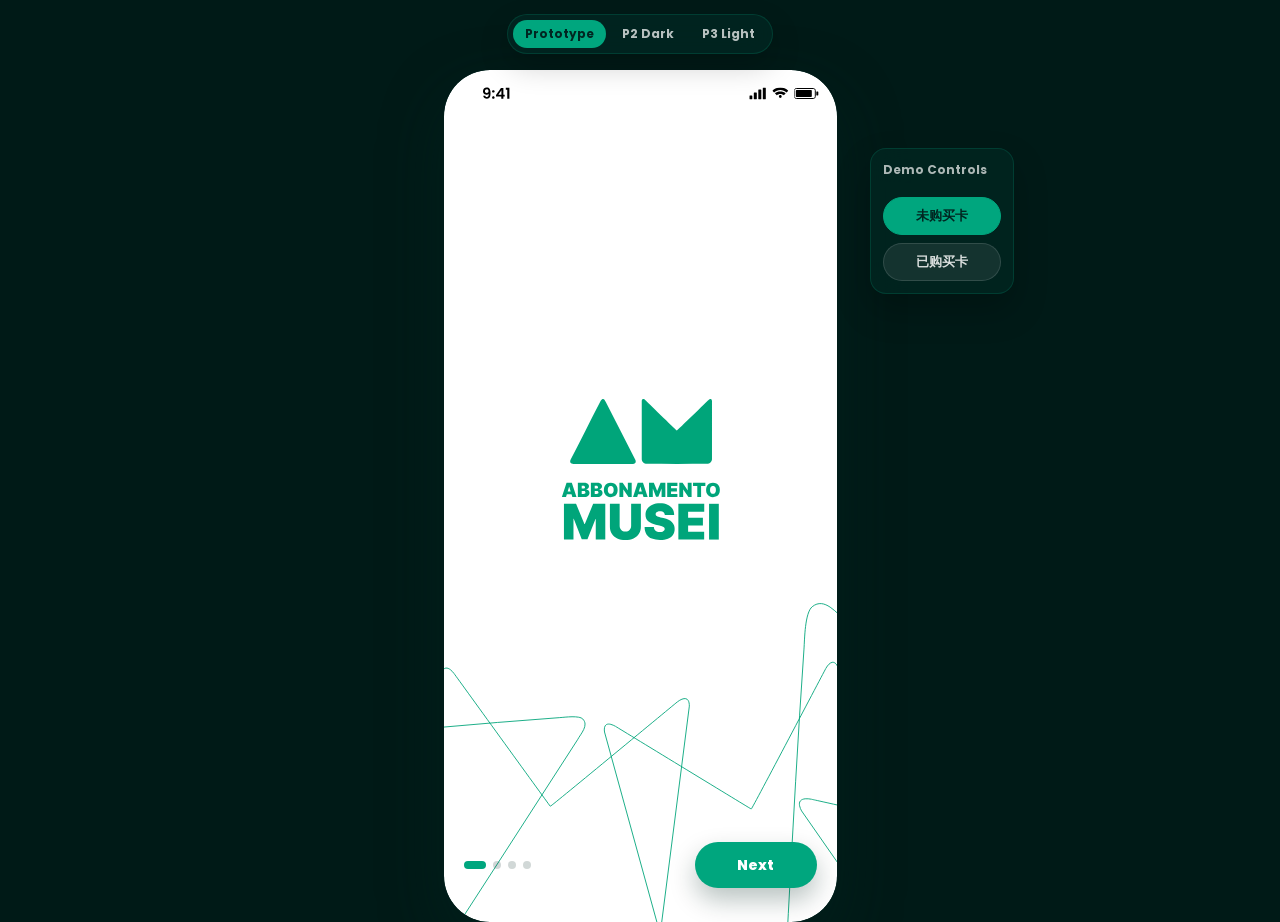
==== index.html @ 4cf27a82 "Make bottom navigation solid" ====
﻿<!DOCTYPE html>
<html lang="en">
<head>
  <meta charset="UTF-8" />
  <meta name="viewport" content="width=device-width, initial-scale=1.0, maximum-scale=1.0, user-scalable=no" />
  <title>Musei - Pass Prototype</title>
  <link rel="preconnect" href="https://fonts.googleapis.com" />
  <link rel="preconnect" href="https://fonts.gstatic.com" crossorigin />
  <link href="https://fonts.googleapis.com/css2?family=Poppins:wght@400;500;600;700;800&display=swap" rel="stylesheet" />
  <link rel="stylesheet" href="styles.css?v=20260620-solid-nav" />
  <link rel="stylesheet" href="page-switcher.css?v=20260618-switcher" />
</head>
<body class="has-page-switcher">
  <script>
    if (new URLSearchParams(location.search).has('showcase')) {
      document.body.classList.add('showcase-frame');
    }
  </script>
  <nav class="page-switcher" aria-label="Page switcher">
    <a class="is-active" href="index.html?v=page-switcher">Prototype</a>
    <a href="p2.html?v=p2-p3-switcher">P2 Dark</a>
    <a href="p3.html?v=p2-p3-switcher">P3 Light</a>
  </nav>
  <div class="device-frame">
    <div class="phone" id="app">
      <div class="onboarding-overlay active" id="onboardingOverlay" aria-label="App onboarding">
        <div class="onboarding-track" id="onboardingTrack">
          <section class="onboarding-slide onboarding-slide--opening" data-onboarding-slide="0">
            <img src="Assets/Openning.svg" alt="Opening screen" />
          </section>
          <section class="onboarding-slide onboarding-ad onboarding-ad--one" data-onboarding-slide="1">
            <div class="onboarding-status">
              <span>9:41</span>
              <div class="onboarding-status-icons">
                <svg width="17" height="12" viewBox="0 0 17 12"><rect x="0" y="8" width="3" height="4" rx="0.5" fill="currentColor"/><rect x="4.5" y="5" width="3" height="7" rx="0.5" fill="currentColor"/><rect x="9" y="2" width="3" height="10" rx="0.5" fill="currentColor"/><rect x="13.5" y="0" width="3" height="12" rx="0.5" fill="currentColor"/></svg>
                <svg width="16" height="12" viewBox="0 0 16 12"><path d="M8 2.4C5.6 2.4 3.4 3.4 1.8 5L0 3.2C2.2 1.2 5 0 8 0s5.8 1.2 8 3.2L14.2 5C12.6 3.4 10.4 2.4 8 2.4zM8 6.4c-1.4 0-2.6.6-3.6 1.4L2.6 5.8C4 4.6 5.9 4 8 4s4 0.6 5.4 1.8L11.6 7.8C10.6 7 9.4 6.4 8 6.4zM8 10.4c-.8 0-1.4-.6-1.4-1.4S7.2 7.6 8 7.6s1.4.6 1.4 1.4S8.8 10.4 8 10.4z" fill="currentColor"/></svg>
                <svg width="25" height="12" viewBox="0 0 25 12"><rect x="0" y="1" width="21" height="10" rx="2" stroke="currentColor" stroke-width="1" fill="none"/><rect x="22" y="4" width="2" height="4" rx="0.5" fill="currentColor"/><rect x="1.5" y="2.5" width="16" height="7" rx="1" fill="currentColor"/></svg>
              </div>
            </div>
            <div class="onboarding-copy">
              <p class="onboarding-kicker">Musei Pass</p>
              <h1>Get a Pass,<br/>Visit Everywhere.</h1>
              <p>One pass for museums, exhibitions, and cultural sites across Northern Italy.</p>
            </div>
          </section>
          <section class="onboarding-slide onboarding-ad onboarding-ad--two" data-onboarding-slide="2">
            <div class="onboarding-status">
              <span>9:41</span>
              <div class="onboarding-status-icons">
                <svg width="17" height="12" viewBox="0 0 17 12"><rect x="0" y="8" width="3" height="4" rx="0.5" fill="currentColor"/><rect x="4.5" y="5" width="3" height="7" rx="0.5" fill="currentColor"/><rect x="9" y="2" width="3" height="10" rx="0.5" fill="currentColor"/><rect x="13.5" y="0" width="3" height="12" rx="0.5" fill="currentColor"/></svg>
                <svg width="16" height="12" viewBox="0 0 16 12"><path d="M8 2.4C5.6 2.4 3.4 3.4 1.8 5L0 3.2C2.2 1.2 5 0 8 0s5.8 1.2 8 3.2L14.2 5C12.6 3.4 10.4 2.4 8 2.4zM8 6.4c-1.4 0-2.6.6-3.6 1.4L2.6 5.8C4 4.6 5.9 4 8 4s4 0.6 5.4 1.8L11.6 7.8C10.6 7 9.4 6.4 8 6.4zM8 10.4c-.8 0-1.4-.6-1.4-1.4S7.2 7.6 8 7.6s1.4.6 1.4 1.4S8.8 10.4 8 10.4z" fill="currentColor"/></svg>
                <svg width="25" height="12" viewBox="0 0 25 12"><rect x="0" y="1" width="21" height="10" rx="2" stroke="currentColor" stroke-width="1" fill="none"/><rect x="22" y="4" width="2" height="4" rx="0.5" fill="currentColor"/><rect x="1.5" y="2.5" width="16" height="7" rx="1" fill="currentColor"/></svg>
              </div>
            </div>
            <div class="onboarding-copy">
              <p class="onboarding-kicker">Explore</p>
              <h1>Find culture<br/>near you.</h1>
              <p>Discover museums, events, and exhibitions matched to your route and interests.</p>
            </div>
          </section>
          <section class="onboarding-slide onboarding-ad onboarding-ad--three" data-onboarding-slide="3">
            <div class="onboarding-status">
              <span>9:41</span>
              <div class="onboarding-status-icons">
                <svg width="17" height="12" viewBox="0 0 17 12"><rect x="0" y="8" width="3" height="4" rx="0.5" fill="currentColor"/><rect x="4.5" y="5" width="3" height="7" rx="0.5" fill="currentColor"/><rect x="9" y="2" width="3" height="10" rx="0.5" fill="currentColor"/><rect x="13.5" y="0" width="3" height="12" rx="0.5" fill="currentColor"/></svg>
                <svg width="16" height="12" viewBox="0 0 16 12"><path d="M8 2.4C5.6 2.4 3.4 3.4 1.8 5L0 3.2C2.2 1.2 5 0 8 0s5.8 1.2 8 3.2L14.2 5C12.6 3.4 10.4 2.4 8 2.4zM8 6.4c-1.4 0-2.6.6-3.6 1.4L2.6 5.8C4 4.6 5.9 4 8 4s4 0.6 5.4 1.8L11.6 7.8C10.6 7 9.4 6.4 8 6.4zM8 10.4c-.8 0-1.4-.6-1.4-1.4S7.2 7.6 8 7.6s1.4.6 1.4 1.4S8.8 10.4 8 10.4z" fill="currentColor"/></svg>
                <svg width="25" height="12" viewBox="0 0 25 12"><rect x="0" y="1" width="21" height="10" rx="2" stroke="currentColor" stroke-width="1" fill="none"/><rect x="22" y="4" width="2" height="4" rx="0.5" fill="currentColor"/><rect x="1.5" y="2.5" width="16" height="7" rx="1" fill="currentColor"/></svg>
              </div>
            </div>
            <div class="onboarding-copy">
              <p class="onboarding-kicker">One app</p>
              <h1>Your museum<br/>journey starts here.</h1>
              <p>Save passes, scan QR codes, and let Musei guide your next visit.</p>
            </div>
          </section>
        </div>
        <div class="onboarding-controls">
          <div class="onboarding-dots" id="onboardingDots" aria-label="Onboarding progress"></div>
          <button type="button" class="onboarding-next" id="onboardingNextBtn">Next</button>
        </div>
      </div>

      <!-- Status Bar -->
      <div class="status-bar">
        <span class="status-time">9:41</span>
        <div class="dynamic-island" aria-hidden="true"></div>
        <div class="status-icons">
          <svg width="17" height="12" viewBox="0 0 17 12"><rect x="0" y="8" width="3" height="4" rx="0.5" fill="currentColor"/><rect x="4.5" y="5" width="3" height="7" rx="0.5" fill="currentColor"/><rect x="9" y="2" width="3" height="10" rx="0.5" fill="currentColor"/><rect x="13.5" y="0" width="3" height="12" rx="0.5" fill="currentColor"/></svg>
          <svg width="16" height="12" viewBox="0 0 16 12"><path d="M8 2.4C5.6 2.4 3.4 3.4 1.8 5L0 3.2C2.2 1.2 5 0 8 0s5.8 1.2 8 3.2L14.2 5C12.6 3.4 10.4 2.4 8 2.4zM8 6.4c-1.4 0-2.6.6-3.6 1.4L2.6 5.8C4 4.6 5.9 4 8 4s4 0.6 5.4 1.8L11.6 7.8C10.6 7 9.4 6.4 8 6.4zM8 10.4c-0.8 0-1.4-0.6-1.4-1.4S7.2 7.6 8 7.6s1.4 0.6 1.4 1.4S8.8 10.4 8 10.4z" fill="currentColor"/></svg>
          <svg width="25" height="12" viewBox="0 0 25 12"><rect x="0" y="1" width="21" height="10" rx="2" stroke="currentColor" stroke-width="1" fill="none"/><rect x="22" y="4" width="2" height="4" rx="0.5" fill="currentColor"/><rect x="1.5" y="2.5" width="16" height="7" rx="1" fill="currentColor"/></svg>
        </div>
      </div>

      <!-- Header -->
      <header class="app-header">
        <img class="logo" src="Assets/LOGO.png" alt="Abbonamento Musei" width="48" height="32" />
      </header>

      <!-- Screens Container -->
      <main class="screens" id="screens">

        <!-- Screen 1: Your Pass -->
        <section class="screen active" id="screen-pass" data-screen="pass">
          <div class="screen-content pass-home scrollable">

            <div class="pass-bg-decor" aria-hidden="true">
              <span class="pass-decor-circle pass-decor-circle--1"></span>
              <span class="pass-decor-circle pass-decor-circle--2"></span>
              <span class="pass-decor-square"></span>
              <span class="pass-decor-ring"></span>
            </div>

            <div class="pass-guest-search" aria-hidden="true">
              <span>Search Museum...</span>
              <svg width="26" height="26" viewBox="0 0 24 24"><circle cx="11" cy="11" r="7" fill="none" stroke="currentColor" stroke-width="2.5"/><path d="M20 20l-4-4" stroke="currentColor" stroke-width="2.5" stroke-linecap="round"/></svg>
            </div>

            <div class="pass-greeting-row">
              <h1 class="pass-greeting" id="passGreeting">Hi!</h1>
              <div class="pass-toolbar">
                <button class="pass-notify-btn" id="passNotifyBtn" aria-label="Notifications">
                  <svg width="20" height="22" viewBox="0 0 24 24"><path d="M18 16v-5a6 6 0 10-12 0v5l-2 2v1h16v-1l-2-2z" fill="none" stroke="currentColor" stroke-width="1.8"/><path d="M10 20a2 2 0 004 0" stroke="currentColor" stroke-width="1.8"/></svg>
                  <span class="pass-notify-dot"></span>
                </button>
              </div>
            </div>
            <p class="pass-greeting-sub" id="passGreetingSub">Your museum pass is ready</p>

            <div class="pass-status" id="passStatus" hidden>
              <svg width="14" height="14" viewBox="0 0 24 24"><circle cx="12" cy="12" r="10" fill="none" stroke="currentColor" stroke-width="2"/><path d="M8 12l3 3 5-6" stroke="currentColor" stroke-width="2" fill="none" stroke-linecap="round"/></svg>
              <span>Active &middot; Valid until <strong id="passExpiry"></strong></span>
            </div>

            <div class="pass-carousel-outer">
              <div class="pass-carousel" id="passCarousel"></div>
            </div>
            <div class="pass-dots" id="passDots"></div>

            <button class="pass-qr-btn" id="passQrBtn" hidden>
              <div class="pass-qr-btn-icon">
                <svg width="22" height="22" viewBox="0 0 24 24"><rect x="3" y="3" width="7" height="7" rx="1" fill="none" stroke="currentColor" stroke-width="1.8"/><rect x="14" y="3" width="7" height="7" rx="1" fill="none" stroke="currentColor" stroke-width="1.8"/><rect x="3" y="14" width="7" height="7" rx="1" fill="none" stroke="currentColor" stroke-width="1.8"/><path d="M14 14h3v3M17 17h4v4M14 20h3" stroke="currentColor" stroke-width="1.8"/></svg>
              </div>
              <div class="pass-qr-btn-text">
                <strong>Show QR Code</strong>
                <span>Tap to show your entry code</span>
              </div>
              <svg class="pass-qr-chevron" width="8" height="14" viewBox="0 0 8 14"><path d="M1 1l6 6-6 6" stroke="currentColor" stroke-width="1.5" fill="none"/></svg>
            </button>

            <section class="pass-prizes-section" id="passPrizesSection" hidden>
              <div class="pass-section-header">
                <h2>Badge wall History</h2>
              </div>
              <div class="prizes-list pass-prizes-list" id="prizesList"></div>
            </section>

          </div>
        </section>

        <!-- Screen: Home -->
        <section class="screen" id="screen-home" data-screen="home">
          <div class="screen-content home-content scrollable">
            <h1 class="home-title">Home</h1>
            <section class="pass-fav-section home-fav-section">
              <div class="pass-section-header">
                <h2>Your Favorite Exhibitions / Events</h2>
                <button class="pass-see-all" data-see-all="events">See all</button>
              </div>
              <div class="pass-fav-list" id="passFavoriteEvents"></div>
            </section>

            <section class="pass-fav-section home-fav-section">
              <div class="pass-section-header">
                <h2>Your Favorite Places</h2>
                <button class="pass-see-all" data-see-all="places">See all</button>
              </div>
              <div class="pass-fav-list" id="passFavoritePlaces"></div>
            </section>
          </div>
        </section>

        <!-- Screen: Personal Interests -->
        <section class="screen" id="screen-home-interests" data-screen="home-interests">
          <div class="screen-content home-interests-content scrollable">
            <button class="back-btn" data-back="home" aria-label="Back">
              <svg width="10" height="18" viewBox="0 0 10 18"><path d="M9 1L1 9l8 8" stroke="currentColor" stroke-width="2" fill="none" stroke-linecap="round" stroke-linejoin="round"/></svg>
            </button>
            <h1 class="page-title">Personal Interests</h1>

            <section class="interests-section">
              <h2 class="interests-section-title">Your interests</h2>
              <div class="interests-your-tags" id="homeYourInterests"></div>
            </section>

            <section class="interests-section">
              <h2 class="interests-section-title">Art &amp; Culture Type</h2>
              <div class="interests-tag-grid" id="homeArtCultureTags"></div>
            </section>

            <section class="interests-section">
              <h2 class="interests-section-title">Social Mode</h2>
              <div class="interests-tag-grid" id="homeSocialTags"></div>
            </section>

            <section class="interests-section">
              <h2 class="interests-section-title">Location preference</h2>
              <input type="range" class="home-distance-slider" id="homeDistanceSlider" min="1" max="30" value="30" />
              <div class="home-distance-value">
                <span>Within:</span>
                <span class="home-distance-box" id="homeDistanceDisplay">30</span>
                <span>km</span>
              </div>
            </section>
          </div>
        </section>

        <!-- Screen: Info Assistant -->
        <section class="screen" id="screen-prizes" data-screen="prizes">
          <div class="screen-content info-content scrollable">
            <div class="info-hero">
              <div class="info-orb" aria-hidden="true">
                <span></span>
              </div>
              <h1 class="info-title">Hey Guest,<br/>What are you looking for today?</h1>
            </div>

            <div class="info-suggestions">
              <button type="button" class="info-suggestion" data-info-prompt="I want to find cultural museums near Milan">cultural museums near Milan</button>
              <button type="button" class="info-suggestion" data-info-prompt="I want to buy a pass">buy a pass</button>
            </div>

            <div class="info-chat" id="infoChat" aria-live="polite"></div>

            <div class="info-compose">
              <input type="text" id="infoInput" placeholder="Start searching" />
              <button type="button" class="info-mic-btn" id="infoMicBtn" aria-label="Voice input">
                <svg width="16" height="16" viewBox="0 0 24 24"><path d="M12 3a3 3 0 00-3 3v6a3 3 0 006 0V6a3 3 0 00-3-3z" fill="none" stroke="currentColor" stroke-width="2"/><path d="M5 11a7 7 0 0014 0M12 18v3M9 21h6" stroke="currentColor" stroke-width="2" stroke-linecap="round"/></svg>
              </button>
              <button type="button" class="info-send-btn" id="infoSendBtn" aria-label="Send">
                <svg width="16" height="16" viewBox="0 0 24 24"><path d="M12 19V5M6 11l6-6 6 6" stroke="currentColor" stroke-width="2" fill="none" stroke-linecap="round" stroke-linejoin="round"/></svg>
              </button>
            </div>
          </div>
        </section>

        <!-- Screen: Profile -->
        <section class="screen" id="screen-profile" data-screen="profile">
          <div class="screen-content profile-content scrollable" id="profileScroll">
            <div class="profile-header-row">
              <h1 class="profile-title" id="profilePageTitle">Profile</h1>
            </div>

            <section class="profile-overview" id="profileOverview">
              <div class="profile-card">
                <div class="profile-avatar" aria-hidden="true">MR</div>
                <div class="profile-card-text">
                  <h2>Maria Rossi</h2>
                  <p>Abbonamento Musei member</p>
                  <span>Torino · Art & Culture</span>
                </div>
              </div>
              <button type="button" class="profile-edit-entry" id="profileEditEntryBtn">
                <span>Edit profile</span>
                <svg width="18" height="14" viewBox="0 0 18 14"><path d="M1 7h14M10 1l6 6-6 6" stroke="currentColor" stroke-width="1.8" fill="none" stroke-linecap="round" stroke-linejoin="round"/></svg>
              </button>
            </section>

            <section class="profile-edit-panel" id="profileEditPanel">
              <button type="button" class="profile-edit-back" id="profileEditBackBtn">
                <svg width="10" height="18" viewBox="0 0 10 18"><path d="M9 1L1 9l8 8" stroke="currentColor" stroke-width="2" fill="none" stroke-linecap="round" stroke-linejoin="round"/></svg>
                <span>Edit profile</span>
              </button>
              <p class="profile-intro">If you believe that any on the information is incorrect, please write to <a href="mailto:info@abbonamentomusei.it">info@abbonamentomusei.it</a></p>

              <div class="profile-form">
                <div class="profile-row">
                  <div class="profile-field profile-field--readonly">
                    <label class="profile-label">First name</label>
                    <div class="profile-readonly-value">28476</div>
                  </div>
                  <div class="profile-field profile-field--readonly">
                    <label class="profile-label">Last name</label>
                    <div class="profile-readonly-value">91305</div>
                  </div>
                </div>
                <div class="profile-row">
                  <div class="profile-field profile-field--readonly">
                    <label class="profile-label">Gender</label>
                    <div class="profile-readonly-value">2048</div>
                  </div>
                  <div class="profile-field profile-field--readonly">
                    <label class="profile-label">Birth date</label>
                    <div class="profile-readonly-value">12031985</div>
                  </div>
                </div>
                <div class="profile-field profile-field--readonly">
                  <label class="profile-label">Birth place</label>
                  <div class="profile-readonly-value">10123</div>
                </div>
                <div class="profile-field profile-field--readonly">
                  <label class="profile-label">Residential address</label>
                  <div class="profile-readonly-value">12010123</div>
                </div>
                <div class="profile-field profile-field--readonly">
                  <label class="profile-label">Fiscal code</label>
                  <div class="profile-readonly-value">85221947</div>
                </div>
                <div class="profile-field profile-field--readonly">
                  <label class="profile-label">Email</label>
                  <div class="profile-readonly-value">93458210</div>
                </div>

                <hr class="profile-divider" />

                <div class="profile-field profile-field--editable">
                  <label class="profile-label" for="profilePhone">Phone number</label>
                  <input type="tel" class="profile-input" id="profilePhone" value="+39 347 582 1904" />
                </div>
                <div class="profile-field profile-field--editable">
                  <label class="profile-label" for="profileDegree">Degree</label>
                  <div class="profile-select-wrap">
                    <select class="profile-select" id="profileDegree">
                      <option value="" disabled selected>Degree</option>
                      <option value="secondary">Secondary school</option>
                      <option value="bachelor">Bachelor's degree</option>
                      <option value="master">Master's degree</option>
                      <option value="phd">PhD</option>
                      <option value="other">Other</option>
                    </select>
                    <svg class="profile-select-chevron" width="12" height="8" viewBox="0 0 12 8"><path d="M1 1l5 5 5-5" stroke="currentColor" stroke-width="1.5" fill="none"/></svg>
                  </div>
                </div>
                <div class="profile-field profile-field--editable">
                  <label class="profile-label" for="profileInterests">Interests</label>
                  <div class="profile-select-wrap">
                    <select class="profile-select" id="profileInterests">
                      <option value="" disabled selected>Interests</option>
                      <option value="art">Art &amp; Culture</option>
                      <option value="history">History</option>
                      <option value="science">Science</option>
                      <option value="photography">Photography</option>
                      <option value="architecture">Architecture</option>
                    </select>
                    <svg class="profile-select-chevron" width="12" height="8" viewBox="0 0 12 8"><path d="M1 1l5 5 5-5" stroke="currentColor" stroke-width="1.5" fill="none"/></svg>
                  </div>
                </div>
              </div>

              <div class="profile-consent">
                <p class="profile-consent-intro">I agree to receive communications about my subscription and to subscribe to the Abbonamento Musei newsletter.</p>
                <label class="profile-check">
                  <input type="checkbox" id="newsletterPiemonte" />
                  <span>Newsletter Piemonte Valle d'Aosta</span>
                </label>
                <label class="profile-check">
                  <input type="checkbox" id="newsletterLombardia" />
                  <span>Newsletter Lombardia Valle d'Aosta</span>
                </label>
                <hr class="profile-consent-divider" />
                <label class="profile-check">
                  <input type="checkbox" id="newsletterFamilyPiemonte" />
                  <span>Newsletter AM Family Piemonte</span>
                </label>
                <label class="profile-check">
                  <input type="checkbox" id="newsletterFamilyLombardia" />
                  <span>Newsletter AM Family Lombardia</span>
                </label>
                <hr class="profile-consent-divider" />
                <label class="profile-check profile-check--long">
                  <input type="checkbox" id="newsletterPromo" />
                  <span>I wish to receive promotional offers (discounts and opportunities) from Abbonamento Musei, including through advertising media and personalised social media announcements</span>
                </label>
                <label class="profile-check profile-check--long">
                  <input type="checkbox" id="newsletterProfiling" />
                  <span>I consent to profiling based on the use of my subscription and my interests in order to receive cultural offers, visit proposals and benefits in order to make the best use of my Subscription Museums through visit proposals</span>
                </label>
              </div>

              <button type="button" class="profile-update-btn" id="profileUpdateBtn">UPDATE</button>
            </section>

            <section class="profile-settings" id="profileSettings">
              <h2 class="profile-title">Settings</h2>

              <button type="button" class="profile-setting-row" id="profilePrivacyBtn">
                <div class="profile-setting-text">
                  <strong>Privacy</strong>
                  <span>Permissions and personal data</span>
                </div>
                <svg width="18" height="14" viewBox="0 0 18 14"><path d="M1 7h14M10 1l6 6-6 6" stroke="currentColor" stroke-width="1.8" fill="none" stroke-linecap="round" stroke-linejoin="round"/></svg>
              </button>
              <button type="button" class="profile-setting-row" id="profileLanguageBtn">
                <div class="profile-setting-text">
                  <strong>Language</strong>
                  <span id="profileLanguageValue">English</span>
                </div>
                <svg width="18" height="14" viewBox="0 0 18 14"><path d="M1 7h14M10 1l6 6-6 6" stroke="currentColor" stroke-width="1.8" fill="none" stroke-linecap="round" stroke-linejoin="round"/></svg>
              </button>
              <button type="button" class="profile-setting-row" id="profileThemeToggleBtn">
                <div class="profile-setting-text">
                  <strong>Appearance</strong>
                  <span id="profileThemeValue">Dark mode</span>
                </div>
                <svg width="18" height="14" viewBox="0 0 18 14"><path d="M1 7h14M10 1l6 6-6 6" stroke="currentColor" stroke-width="1.8" fill="none" stroke-linecap="round" stroke-linejoin="round"/></svg>
              </button>
              <button type="button" class="profile-setting-row profile-setting-row--static" id="profileVersionBtn">
                <div class="profile-setting-text">
                  <strong>Version information</strong>
                  <span>Versione app 2.7.17</span>
                </div>
                <svg width="18" height="14" viewBox="0 0 18 14"><path d="M1 7h14M10 1l6 6-6 6" stroke="currentColor" stroke-width="1.8" fill="none" stroke-linecap="round" stroke-linejoin="round"/></svg>
              </button>
            </section>
          </div>
        </section>

        <!-- Screen: Explore -->
        <section class="screen" id="screen-explore" data-screen="explore">
          <div class="screen-content explore-content">

            <div class="explore-search-row">
              <div class="explore-search">
                <svg width="16" height="16" viewBox="0 0 24 24"><circle cx="11" cy="11" r="7" fill="none" stroke="currentColor" stroke-width="2"/><path d="M20 20l-4-4" stroke="currentColor" stroke-width="2" stroke-linecap="round"/></svg>
                <input type="search" id="exploreSearch" placeholder="Search museums, exhibitions, events..." />
              </div>
              <button class="explore-filter-btn" id="exploreFilterBtn" aria-label="Filters">
                <svg width="18" height="18" viewBox="0 0 24 24"><path d="M4 6h16M7 12h10M10 18h4" stroke="currentColor" stroke-width="2" stroke-linecap="round"/></svg>
              </button>
            </div>

            <div class="explore-chips" id="exploreChips">
              <button class="explore-chip active" data-category="all">All</button>
              <button class="explore-chip" data-category="museum">Museums</button>
              <button class="explore-chip" data-category="exhibition">Exhibitions</button>
              <button class="explore-chip" data-category="event">Events</button>
            </div>

            <div class="explore-discover" id="exploreDiscover">
              <h1 class="home-title explore-discover-title">Discover</h1>
              <div class="home-feed explore-discover-feed" id="exploreDiscoverFeed"></div>
            </div>

            <div class="explore-toolbar">
              <span class="explore-count" id="exploreCount">0 results</span>
              <div class="explore-toolbar-right">
                <div class="explore-sort">
                  <label for="exploreSort">Sort by</label>
                  <select id="exploreSort">
                    <option value="relevance">Relevance</option>
                    <option value="date">Date</option>
                    <option value="name">Name</option>
                  </select>
                </div>
                <div class="explore-view-toggle">
                  <button class="view-toggle-btn active" data-view="list" aria-label="List view">
                    <svg width="16" height="16" viewBox="0 0 24 24"><path d="M4 6h16M4 12h16M4 18h16" stroke="currentColor" stroke-width="2" stroke-linecap="round"/></svg>
                  </button>
                  <button class="view-toggle-btn" data-view="map" aria-label="Map view">
                    <svg width="16" height="16" viewBox="0 0 24 24"><path d="M12 2C8 2 5 5 5 9c0 5 7 13 7 13s7-8 7-13c0-4-3-7-7-7z" fill="none" stroke="currentColor" stroke-width="2"/><circle cx="12" cy="9" r="2" fill="currentColor"/></svg>
                  </button>
                </div>
              </div>
            </div>

            <div class="explore-panel explore-list-panel active" id="exploreListPanel">
              <div class="explore-list" id="exploreList"></div>
            </div>

            <div class="explore-panel explore-map-panel" id="exploreMapPanel">
              <div class="explore-map" id="exploreMap">
                <div class="map-bg" aria-hidden="true">
                  <span class="map-label" style="top:18%;left:28%">Vercelli</span>
                  <span class="map-label" style="top:42%;left:52%">Casale Monferrato</span>
                  <span class="map-label" style="top:55%;left:38%">Torino</span>
                  <span class="map-label" style="top:30%;left:68%">Milano</span>
                  <span class="map-road map-road--1"></span>
                  <span class="map-road map-road--2"></span>
                  <span class="map-road map-road--3"></span>
                </div>
                <div id="exploreMapMarkers"></div>
                <button class="map-locate-btn" id="mapLocateBtn" aria-label="My location">
                  <svg width="18" height="18" viewBox="0 0 24 24"><circle cx="12" cy="12" r="3" fill="none" stroke="currentColor" stroke-width="2"/><path d="M12 2v3M12 19v3M2 12h3M19 12h3" stroke="currentColor" stroke-width="2" stroke-linecap="round"/></svg>
                </button>
              </div>
              <div class="map-sheet">
                <div class="map-sheet-handle"></div>
                <div class="map-sheet-bar">
                  <span id="mapSheetCount">0 results</span>
                  <button class="map-sheet-list-btn" id="mapSheetListBtn" aria-label="Switch to list">
                    <svg width="18" height="18" viewBox="0 0 24 24"><path d="M4 6h16M4 12h16M4 18h10" stroke="currentColor" stroke-width="2" stroke-linecap="round"/></svg>
                  </button>
                </div>
              </div>
            </div>

          </div>
        </section>

        <!-- Screen: Place Detail -->
        <section class="screen" id="screen-detail" data-screen="detail">
          <div class="detail-scroll scrollable" id="detailScroll">
            <div class="detail-hero" id="detailHero">
              <button class="detail-back" id="detailBack" aria-label="Back">
                <svg width="10" height="18" viewBox="0 0 10 18"><path d="M9 1L1 9l8 8" stroke="currentColor" stroke-width="2" fill="none" stroke-linecap="round" stroke-linejoin="round"/></svg>
              </button>
              <div class="detail-hero-content">
                <p class="detail-type" id="detailType"></p>
                <div class="detail-title-row">
                  <h1 class="detail-title" id="detailTitle"></h1>
                  <button class="detail-favorite-btn" id="detailFavoriteBtn" type="button" aria-label="Add to favorites" aria-pressed="false">
                    <svg width="22" height="20" viewBox="0 0 24 24"><path d="M12 21s-7-4.5-9.5-9A5.5 5.5 0 0112 6a5.5 5.5 0 019.5 6c-2.5 4.5-9.5 9-9.5 9z" fill="none" stroke="currentColor" stroke-width="1.9" stroke-linejoin="round"/></svg>
                  </button>
                </div>
              </div>
            </div>

            <div class="detail-body">
              <div class="detail-info-row">
                <div class="detail-info-main">
                  <p class="detail-address" id="detailAddress"></p>
                  <p class="detail-phone" id="detailPhone"></p>
                  <div class="detail-card-status" id="detailCardStatus"></div>
                  <div class="detail-badges" id="detailBadges"></div>
                  <div class="detail-hours" id="detailHours"></div>
                </div>
                <button class="detail-map-btn" id="detailMapBtn" aria-label="View on map">
                  <svg width="28" height="28" viewBox="0 0 24 24"><path d="M12 2C8 2 5 5 5 9c0 5 7 13 7 13s7-8 7-13c0-4-3-7-7-7z" fill="none" stroke="currentColor" stroke-width="1.8"/><circle cx="12" cy="9" r="2.5" fill="currentColor"/></svg>
                </button>
              </div>

              <p class="detail-desc" id="detailDesc"></p>

              <div class="detail-tickets">
                <p class="detail-tickets-label">Don't have a Pass?</p>
                <p class="detail-ticket-line">Full price ticket: &euro;<span id="detailFullPrice"></span></p>
                <p class="detail-ticket-line">Reduced ticket: &euro;<span id="detailReducedPrice"></span></p>
                <button class="detail-buy-pass" id="detailBuyPass">Buy a Pass &rarr;</button>
              </div>

              <div class="detail-gallery">
                <div class="detail-gallery-item" aria-hidden="true">
                  <svg width="32" height="32" viewBox="0 0 24 24"><rect x="3" y="5" width="18" height="14" rx="2" fill="none" stroke="currentColor" stroke-width="1.5"/><circle cx="8.5" cy="10" r="1.5" fill="currentColor"/><path d="M3 16l5-5 4 4 3-3 6 6" stroke="currentColor" stroke-width="1.5" fill="none"/></svg>
                </div>
                <div class="detail-gallery-item" aria-hidden="true">
                  <svg width="32" height="32" viewBox="0 0 24 24"><rect x="3" y="5" width="18" height="14" rx="2" fill="none" stroke="currentColor" stroke-width="1.5"/><circle cx="8.5" cy="10" r="1.5" fill="currentColor"/><path d="M3 16l5-5 4 4 3-3 6 6" stroke="currentColor" stroke-width="1.5" fill="none"/></svg>
                </div>
                <div class="detail-gallery-item" aria-hidden="true">
                  <svg width="32" height="32" viewBox="0 0 24 24"><rect x="3" y="5" width="18" height="14" rx="2" fill="none" stroke="currentColor" stroke-width="1.5"/><circle cx="8.5" cy="10" r="1.5" fill="currentColor"/><path d="M3 16l5-5 4 4 3-3 6 6" stroke="currentColor" stroke-width="1.5" fill="none"/></svg>
                </div>
              </div>

              <section class="detail-related">
                <h2 class="detail-related-title">You might interested</h2>
                <div class="detail-related-list" id="detailRelated"></div>
              </section>

              <footer class="detail-footer">
                <img class="detail-footer-logo" src="Assets/LOGO.png" alt="Abbonamento Musei" />
                <hr class="detail-footer-rule" />
                <button class="detail-help-link" id="detailHelpBtn">Help</button>
              </footer>
            </div>
          </div>
        </section>

        <!-- Screen 2: Choose Pass -->
        <section class="screen" id="screen-choose" data-screen="choose">
          <div class="screen-content choose-content">
            <button class="back-btn" data-back="pass" aria-label="Back">
              <svg width="10" height="18" viewBox="0 0 10 18"><path d="M9 1L1 9l8 8" stroke="currentColor" stroke-width="2" fill="none" stroke-linecap="round" stroke-linejoin="round"/></svg>
            </button>
            <h1 class="page-title">Choose your pass</h1>
            <p class="page-desc">Select the museum pass that suits your travel and interests.</p>

            <div class="pass-cards">
              <button class="pass-card pass-card--piemonte" data-region="piemonte" data-name="PIEMONTE" data-card="Assets/Card1.png" type="button">
                <img src="Assets/Card1.png" alt="Abbonamento Musei Piemonte" />
              </button>
              <button class="pass-card pass-card--lombardia" data-region="lombardia" data-name="LOMBARDIA" data-card="Assets/Card2.png" type="button">
                <img src="Assets/Card2.png" alt="Abbonamento Musei Lombardia" />
              </button>
              <button class="pass-card pass-card--both selected" data-region="both" data-name="PIEMONTE &amp; LOMBARDIA" data-card="Assets/Card3.png" type="button">
                <img src="Assets/Card3.png" alt="Abbonamento Musei Piemonte &amp; Lombardia" />
              </button>
            </div>

            <div class="pass-info-banner">
              <div class="pass-info-icon" aria-hidden="true">
                <svg width="22" height="22" viewBox="0 0 24 24"><rect x="3" y="5" width="18" height="14" rx="2.5" fill="none" stroke="currentColor" stroke-width="1.8"/><path d="M3 10h18" stroke="currentColor" stroke-width="1.8"/><path d="M7 15h5" stroke="currentColor" stroke-width="1.8" stroke-linecap="round"/></svg>
              </div>
              <div class="pass-info-text">
                <strong id="choosePassInfoTitle">PIEMONTE &amp; LOMBARDIA CARD</strong>
                <button class="pass-details-link" id="choosePassInfoDetail" type="button">see details</button>
              </div>
            </div>

            <div class="choose-footer">
              <button class="btn-primary" id="chooseContinueBtn">Continue</button>
            </div>
          </div>
        </section>

        <!-- Screen 2b: Pass Details -->
        <section class="screen" id="screen-pass-details" data-screen="pass-details">
          <div class="screen-content pass-details-content scrollable">
            <button class="back-btn" data-back="choose" aria-label="Back">
              <svg width="10" height="18" viewBox="0 0 10 18"><path d="M9 1L1 9l8 8" stroke="currentColor" stroke-width="2" fill="none" stroke-linecap="round" stroke-linejoin="round"/></svg>
            </button>
            <h1 class="page-title">Pass details</h1>
            <p class="page-desc">Choose the formula that fits your route and age group.</p>

            <div class="pass-detail-pricing">
              <article class="pass-price-card">
                <img src="Assets/Card1.png" alt="Piemonte card" />
                <div class="pass-rate-row">
                  <div><strong>Junior</strong><span>Up to 14y</span><b>€20</b></div>
                  <div><strong>Young</strong><span>15–26y</span><b>€32</b></div>
                  <div><strong>Entire</strong><span>27–64y</span><b>€58</b></div>
                  <div><strong>Senior</strong><span>from 65y</span><b>€52</b></div>
                </div>
              </article>

              <article class="pass-price-card">
                <img src="Assets/Card2.png" alt="Lombardia card" />
                <div class="pass-rate-row">
                  <div><strong>Junior</strong><span>Up to 14y</span><b>€20</b></div>
                  <div><strong>Young</strong><span>15–26y</span><b>€30</b></div>
                  <div><strong>Entire</strong><span>27–64y</span><b>€42</b></div>
                  <div><strong>Senior</strong><span>from 65y</span><b>€52</b></div>
                </div>
              </article>

              <article class="pass-price-card">
                <img src="Assets/Card3.png" alt="Piemonte and Lombardia card" />
                <div class="pass-rate-row">
                  <div><strong>Junior</strong><span>Up to 14y</span><b>€40</b></div>
                  <div><strong>Young</strong><span>15–26y</span><b>€62</b></div>
                  <div><strong>Entire</strong><span>27–64y</span><b>€87</b></div>
                  <div><strong>Senior</strong><span>from 65y</span><b>€80</b></div>
                </div>
              </article>
            </div>

            <div class="pass-detail-links">
              <button type="button"><span>+</span> Discount for persons with disabilities</button>
              <button type="button"><span>+</span> Promotions</button>
            </div>

            <section class="pass-detail-section">
              <h2>How to buy</h2>
              <h3>Offline</h3>
              <p>Buy or renew your subscription at one of the many sales points in Piemonte, Lombardy and Valle d'Aosta.</p>
              <a href="#" aria-label="List of sales outlets">List of sales outlets</a>
              <h3>Online</h3>
              <button class="btn-primary pass-detail-buy" type="button" data-back="choose">Buy A Pass</button>
            </section>

            <section class="pass-detail-section">
              <h2>FAQ</h2>
              <div class="pass-faq-list">
                <button type="button"><span>+</span> What is the Museum Pass and what does it include?</button>
                <button type="button"><span>+</span> Purchase Methods</button>
                <button type="button"><span>+</span> GIFT Codes</button>
                <button type="button"><span>+</span> Registration and User Area</button>
                <button type="button"><span>+</span> Museum Pass Renewal</button>
                <button type="button"><span>+</span> Refund Policy</button>
              </div>
            </section>

            <section class="pass-detail-section pass-contact">
              <h2>Contact us</h2>
              <p>Customer Service <strong>011 52210</strong></p>
              <p><strong>Info@Abbonamentomusei.It</strong></p>
            </section>
          </div>
        </section>

        <!-- Screen 3: Your Selection -->
        <section class="screen" id="screen-selection" data-screen="selection">
          <div class="screen-content scrollable" id="selectionScroll">
            <button class="back-btn" data-back="choose" aria-label="Back">
              <svg width="10" height="18" viewBox="0 0 10 18"><path d="M9 1L1 9l8 8" stroke="currentColor" stroke-width="2" fill="none" stroke-linecap="round" stroke-linejoin="round"/></svg>
            </button>
            <h1 class="page-title">Your selection</h1>

            <div class="hero-pass-card" id="heroPassCard">
              <img id="heroPassCardImg" src="Assets/Card3.png" alt="Abbonamento Musei Piemonte &amp; Lombardia" />
            </div>

            <div class="form-section">
              <label class="field-label">Select number of passes</label>
              <div class="stepper">
                <button class="stepper-btn" id="stepperMinus" aria-label="Decrease">-</button>
                <span class="stepper-value" id="passCount">1</span>
                <button class="stepper-btn" id="stepperPlus" aria-label="Increase">+</button>
              </div>
            </div>

            <div id="passHolders"></div>

            <div class="selection-footer">
              <button class="btn-primary" id="addToCartBtn">Add to cart</button>
            </div>
          </div>
        </section>

        <!-- Screen 4: Cart -->
        <section class="screen" id="screen-cart" data-screen="cart">
          <div class="screen-content scrollable">
            <button class="back-btn" data-back="selection" aria-label="Back">
              <svg width="10" height="18" viewBox="0 0 10 18"><path d="M9 1L1 9l8 8" stroke="currentColor" stroke-width="2" fill="none" stroke-linecap="round" stroke-linejoin="round"/></svg>
            </button>
            <h1 class="page-title">Your cart</h1>

            <div class="cart-items" id="cartItems"></div>

            <div class="cart-total" id="cartTotal">
              <span>Total price</span>
              <span class="cart-total-amount" id="cartTotalAmount">&euro;</span>
            </div>

            <div class="form-section">
              <label class="field-label">Payment method</label>
              <div class="payment-options">
                <button class="payment-option selected" data-method="card">
                  <div class="payment-logos">
                    <span class="visa">VISA</span>
                    <span class="mc">MC</span>
                  </div>
                  <span class="payment-label">Debit / Credit card</span>
                  <span class="radio-dot"></span>
                </button>
                <button class="payment-option" data-method="wallet">
                  <div class="payment-logos wallet">
                    <span class="apple"> Pay</span>
                    <span class="google">G Pay</span>
                  </div>
                  <span class="payment-label">Apple / Google Pay</span>
                  <span class="radio-dot"></span>
                </button>
              </div>
            </div>

            <div class="selection-footer">
              <button class="btn-primary" id="confirmCartBtn">Confirm</button>
            </div>
          </div>
        </section>

        <!-- Screen 5: Payment -->
        <section class="screen" id="screen-payment" data-screen="payment">
          <div class="screen-content scrollable">
            <button class="back-btn" data-back="cart" aria-label="Back">
              <svg width="10" height="18" viewBox="0 0 10 18"><path d="M9 1L1 9l8 8" stroke="currentColor" stroke-width="2" fill="none" stroke-linecap="round" stroke-linejoin="round"/></svg>
            </button>
            <h1 class="page-title">Payment</h1>

            <div class="credit-card-display">
              <p class="card-name">JOHN DOE</p>
              <p class="card-balance-label">Account Balance</p>
              <p class="card-balance">&euro;36.80</p>
              <div class="card-bottom">
                <div>
                  <p class="card-type">Master Card</p>
                  <p class="card-number">744 &bull;&bull;&bull;&bull; &bull;&bull;&bull;&bull; 937</p>
                </div>
                <div class="mc-circles"><span></span><span></span></div>
              </div>
            </div>

            <div class="form-section">
              <label class="field-label">Card number</label>
              <input type="text" class="text-input" placeholder="1234 5678 9012 3456" maxlength="19" id="cardNumber" />
            </div>
            <div class="form-section">
              <label class="field-label">First and Last name</label>
              <input type="text" class="text-input" placeholder="John Doe" id="cardName" />
            </div>
            <div class="form-section cvv-row">
              <div>
                <label class="field-label">CVV</label>
                <input type="text" class="text-input cvv-input" placeholder="&bull;&bull;&bull;" maxlength="4" id="cardCvv" />
              </div>
            </div>

            <div class="selection-footer">
              <button class="btn-primary" id="payBtn">Pay: <span id="payAmount">&euro;</span></button>
            </div>
          </div>
        </section>

        <!-- Screen 6: Success -->
        <section class="screen" id="screen-success" data-screen="success">
          <div class="screen-content success-content">
            <div class="success-icon">
              <svg width="48" height="48" viewBox="0 0 48 48"><circle cx="24" cy="24" r="22" stroke="currentColor" stroke-width="2" fill="none"/><path d="M14 24l7 7 13-14" stroke="currentColor" stroke-width="2.5" fill="none" stroke-linecap="round" stroke-linejoin="round"/></svg>
            </div>
            <h1 class="page-title center">Payment successful</h1>
            <p class="page-desc center">Your museum passes are ready. Present them at any participating site.</p>
            <button class="btn-primary" id="backToPassBtn">Back to Your Pass</button>
          </div>
        </section>

      </main>

      <!-- Bottom Nav -->
      <nav class="bottom-nav" id="bottomNav" data-active-nav="pass">
        <div class="bottom-nav-glass" aria-hidden="true">
          <img src="Assets/bar.svg" alt="" />
          <svg class="bottom-nav-active-icons" viewBox="0 0 372 106" aria-hidden="true">
            <path class="nav-active-icon nav-active-icon--home" d="M53.1 47L51.795 45.7956C50.28 44.3906 49.0275 43.1785 48.0375 42.1594C47.0475 41.1403 46.26 40.2255 45.675 39.4149C45.09 38.6042 44.6812 37.8592 44.4487 37.1798C44.2162 36.5005 44.1 35.8056 44.1 35.0954C44.1 33.644 44.5725 32.4319 45.5175 31.4591C46.4625 30.4864 47.64 30 49.05 30C49.83 30 50.5725 30.1698 51.2775 30.5095C51.9825 30.8492 52.59 31.3279 53.1 31.9455C53.61 31.3279 54.2175 30.8492 54.9225 30.5095C55.6275 30.1698 56.37 30 57.15 30C58.56 30 59.7375 30.4864 60.6825 31.4591C61.6275 32.4319 62.1 33.644 62.1 35.0954C62.1 35.8056 61.9837 36.5005 61.7512 37.1798C61.5187 37.8592 61.11 38.6042 60.525 39.4149C59.94 40.2255 59.1525 41.1403 58.1625 42.1594C57.1725 43.1785 55.92 44.3906 54.405 45.7956L53.1 47ZM53.1 44.4986C54.54 43.1708 55.725 42.032 56.655 41.0824C57.585 40.1328 58.32 39.3068 58.86 38.6042C59.4 37.9017 59.775 37.2763 59.985 36.7282C60.195 36.1801 60.3 35.6358 60.3 35.0954C60.3 34.1689 60 33.3969 59.4 32.7793C58.8 32.1617 58.05 31.8529 57.15 31.8529C56.445 31.8529 55.7925 32.0574 55.1925 32.4666C54.5925 32.8758 54.18 33.3969 53.955 34.03H52.245C52.02 33.3969 51.6075 32.8758 51.0075 32.4666C50.4075 32.0574 49.755 31.8529 49.05 31.8529C48.15 31.8529 47.4 32.1617 46.8 32.7793C46.2 33.3969 45.9 34.1689 45.9 35.0954C45.9 35.6358 46.005 36.1801 46.215 36.7282C46.425 37.2763 46.8 37.9017 47.34 38.6042C47.88 39.3068 48.615 40.1328 49.545 41.0824C50.475 42.032 51.66 43.1708 53.1 44.4986Z"/>
            <path class="nav-active-icon nav-active-icon--explore" d="M116.7 48L110.4 41.7C109.9 42.1 109.325 42.4167 108.675 42.65C108.025 42.8833 107.333 43 106.6 43C104.783 43 103.246 42.3708 101.987 41.1125C100.729 39.8542 100.1 38.3167 100.1 36.5C100.1 34.6833 100.729 33.1458 101.987 31.8875C103.246 30.6292 104.783 30 106.6 30C108.417 30 109.954 30.6292 111.212 31.8875C112.471 33.1458 113.1 34.6833 113.1 36.5C113.1 37.2333 112.983 37.925 112.75 38.575C112.517 39.225 112.2 39.8 111.8 40.3L118.1 46.6L116.7 48ZM106.6 41C107.85 41 108.912 40.5625 109.787 39.6875C110.662 38.8125 111.1 37.75 111.1 36.5C111.1 35.25 110.662 34.1875 109.787 33.3125C108.912 32.4375 107.85 32 106.6 32C105.35 32 104.287 32.4375 103.412 33.3125C102.537 34.1875 102.1 35.25 102.1 36.5C102.1 37.75 102.537 38.8125 103.412 39.6875C104.287 40.5625 105.35 41 106.6 41Z"/>
            <path class="nav-active-icon nav-active-icon--pass" d="M170.1 33.5V26H177.6V29H173.1V33.5H170.1ZM170.1 56V48.5H173.1V53H177.6V56H170.1ZM192.6 56V53H197.1V48.5H200.1V56H192.6ZM197.1 33.5V29H192.6V26H200.1V33.5H197.1ZM193.35 49.25H195.6V51.5H193.35V49.25ZM193.35 44.75H195.6V47H193.35V44.75ZM191.1 47H193.35V49.25H191.1V47ZM188.85 49.25H191.1V51.5H188.85V49.25ZM186.6 47H188.85V49.25H186.6V47ZM191.1 42.5H193.35V44.75H191.1V42.5ZM188.85 44.75H191.1V47H188.85V44.75ZM186.6 42.5H188.85V44.75H186.6V42.5ZM195.6 30.5V39.5H186.6V30.5H195.6ZM183.6 42.5V51.5H174.6V42.5H183.6ZM183.6 30.5V39.5H174.6V30.5H183.6ZM181.35 49.25V44.75H176.85V49.25H181.35ZM181.35 37.25V32.75H176.85V37.25H181.35ZM193.35 37.25V32.75H188.85V37.25H193.35Z"/>
            <path class="nav-active-icon nav-active-icon--prizes" d="M262.1 35.4166C262.36 35.4166 262.577 35.3287 262.753 35.153C262.929 34.9773 263.017 34.7596 263.017 34.4999C263.017 34.2402 262.929 34.0225 262.753 33.8468C262.577 33.6711 262.36 33.5833 262.1 33.5833C261.84 33.5833 261.622 33.6711 261.447 33.8468C261.271 34.0225 261.183 34.2402 261.183 34.4999C261.183 34.7596 261.271 34.9773 261.447 35.153C261.622 35.3287 261.84 35.4166 262.1 35.4166ZM261.183 42.7499H263.017V37.2499H261.183V42.7499ZM252.933 49.1666V32.6666C252.933 32.1624 253.113 31.7308 253.472 31.3718C253.831 31.0128 254.262 30.8333 254.767 30.8333H269.433C269.937 30.8333 270.369 31.0128 270.728 31.3718C271.087 31.7308 271.267 32.1624 271.267 32.6666V43.6666C271.267 44.1708 271.087 44.6023 270.728 44.9614C270.369 45.3204 269.937 45.4999 269.433 45.4999H256.6L252.933 49.1666ZM255.821 43.6666H269.433V32.6666H254.767V44.6978L255.821 43.6666Z"/>
            <path class="nav-active-icon nav-active-icon--profile" d="M309.565 43.59C310.33 43.005 311.185 42.5438 312.13 42.2063C313.075 41.8688 314.065 41.7 315.1 41.7C316.135 41.7 317.125 41.8688 318.07 42.2063C319.015 42.5438 319.87 43.005 320.635 43.59C321.16 42.975 321.569 42.2775 321.861 41.4975C322.154 40.7175 322.3 39.885 322.3 39C322.3 37.005 321.599 35.3062 320.196 33.9037C318.794 32.5012 317.095 31.8 315.1 31.8C313.105 31.8 311.406 32.5012 310.004 33.9037C308.601 35.3062 307.9 37.005 307.9 39C307.9 39.885 308.046 40.7175 308.339 41.4975C308.631 42.2775 309.04 42.975 309.565 43.59ZM312.861 38.9887C312.254 38.3812 311.95 37.635 311.95 36.75C311.95 35.865 312.254 35.1188 312.861 34.5113C313.469 33.9038 314.215 33.6 315.1 33.6C315.985 33.6 316.731 33.9038 317.339 34.5113C317.946 35.1188 318.25 35.865 318.25 36.75C318.25 37.635 317.946 38.3812 317.339 38.9887C316.731 39.5962 315.985 39.9 315.1 39.9C314.215 39.9 313.469 39.5962 312.861 38.9887ZM315.1 48C313.855 48 312.685 47.7637 311.59 47.2912C310.495 46.8187 309.542 46.1775 308.732 45.3675C307.922 44.5575 307.281 43.605 306.809 42.51C306.336 41.415 306.1 40.245 306.1 39C306.1 37.755 306.336 36.585 306.809 35.49C307.281 34.395 307.922 33.4425 308.732 32.6325C309.542 31.8225 310.495 31.1812 311.59 30.7087C312.685 30.2362 313.855 30 315.1 30C316.345 30 317.515 30.2362 318.61 30.7087C319.705 31.1812 320.657 31.8225 321.467 32.6325C322.277 33.4425 322.919 34.395 323.391 35.49C323.864 36.585 324.1 37.755 324.1 39C324.1 40.245 323.864 41.415 323.391 42.51C322.919 43.605 322.277 44.5575 321.467 45.3675C320.657 46.1775 319.705 46.8187 318.61 47.2912C317.515 47.7637 316.345 48 315.1 48ZM317.35 45.8513C318.055 45.6188 318.7 45.285 319.285 44.85C318.7 44.415 318.055 44.0813 317.35 43.8488C316.645 43.6163 315.895 43.5 315.1 43.5C314.305 43.5 313.555 43.6163 312.85 43.8488C312.145 44.0813 311.5 44.415 310.915 44.85C311.5 45.285 312.145 45.6188 312.85 45.8513C313.555 46.0838 314.305 46.2 315.1 46.2C315.895 46.2 316.645 46.0838 317.35 45.8513ZM316.067 37.7175C316.322 37.4625 316.45 37.14 316.45 36.75C316.45 36.36 316.322 36.0375 316.067 35.7825C315.812 35.5275 315.49 35.4 315.1 35.4C314.71 35.4 314.387 35.5275 314.132 35.7825C313.877 36.0375 313.75 36.36 313.75 36.75C313.75 37.14 313.877 37.4625 314.132 37.7175C314.387 37.9725 314.71 38.1 315.1 38.1C315.49 38.1 315.812 37.9725 316.067 37.7175Z"/>
          </svg>
        </div>
        <div class="bottom-nav-items">
          <button class="nav-item" data-nav="home">
            <img class="nav-item-icon" src="Assets/home.png" alt="" width="22" height="22" />
            <span>Home</span>
          </button>
          <button class="nav-item" data-nav="explore">
            <img class="nav-item-icon" src="Assets/explore.png" alt="" width="22" height="22" />
            <span>Explore</span>
          </button>
          <div class="nav-item-spacer" aria-hidden="true"></div>
          <button class="nav-item" data-nav="prizes">
            <img class="nav-item-icon" src="Assets/prize.png" alt="" width="22" height="22" />
            <span>Info</span>
          </button>
          <button class="nav-item" data-nav="profile">
            <img class="nav-item-icon" src="Assets/profile.png" alt="" width="22" height="22" />
            <span>Profile</span>
          </button>
        </div>
        <div class="nav-fab-ring" aria-hidden="true"></div>
        <button class="nav-fab active" data-nav="pass" aria-label="Pass Code">
          <img class="nav-fab-icon" src="Assets/Passcode.png" alt="" width="40" height="40" />
        </button>
      </nav>

      <!-- Overlay: Explore Filters -->
      <div class="overlay" id="exploreFilterOverlay">
        <div class="overlay-panel bottom-sheet">
          <div class="sheet-handle"></div>
          <h3 class="sheet-title">Filters</h3>
          <div class="explore-filter-options">
            <label class="filter-check"><input type="checkbox" id="filterOpenNow" /> Open now</label>
            <label class="filter-check"><input type="checkbox" id="filterFree" /> Free entry</label>
            <label class="filter-check"><input type="checkbox" id="filterChildFriendly" /> Child-friendly</label>
            <label class="filter-check"><input type="checkbox" id="filterDisabledFriendly" /> Disabled-friendly</label>
          </div>
          <div class="filter-distance-section">
            <p class="filter-section-title">Location preference</p>
            <input type="range" class="filter-distance-slider" id="filterDistance" min="1" max="30" value="30" />
            <div class="filter-distance-value">
              <span class="filter-distance-label" id="filterDistancePrefix">Within</span>
              <span class="filter-distance-box" id="filterDistanceDisplay">No limit</span>
              <span class="filter-distance-unit" id="filterDistanceUnit"></span>
            </div>
          </div>
          <div class="filter-actions">
            <button type="button" class="btn-filter-reset" id="exploreFilterReset">Reset filters</button>
            <button class="btn-primary sheet-confirm" id="exploreFilterApply">Apply filters</button>
          </div>
        </div>
      </div>

      <!-- Overlay: Rate Picker -->
      <div class="overlay" id="rateOverlay">
        <div class="overlay-panel bottom-sheet">
          <div class="sheet-handle"></div>
          <h3 class="sheet-title">Choose your rate</h3>
          <div class="rate-options" id="rateOptions"></div>
        </div>
      </div>

      <!-- Overlay: Date Picker -->
      <div class="overlay" id="dateOverlay">
        <div class="overlay-panel bottom-sheet">
          <div class="sheet-handle"></div>
          <h3 class="sheet-title">Date of birth</h3>
          <div class="date-picker" id="datePicker">
            <div class="date-column" id="monthCol"></div>
            <div class="date-column" id="dayCol"></div>
            <div class="date-column" id="yearCol"></div>
          </div>
          <button class="btn-primary sheet-confirm" id="dateConfirm">Confirm</button>
        </div>
      </div>

      <!-- Overlay: Settings Picker -->
      <div class="overlay" id="settingsChoiceOverlay">
        <div class="overlay-panel bottom-sheet settings-choice-sheet">
          <div class="sheet-handle"></div>
          <h3 class="sheet-title" id="settingsChoiceTitle">Choose option</h3>
          <div class="settings-choice-options" id="settingsChoiceOptions"></div>
        </div>
      </div>

      <!-- Toast -->
      <div class="toast" id="toast"></div>

    </div>
  </div>

  <aside class="demo-control-panel" aria-label="Demo controls">
    <p class="demo-control-title">Demo Controls</p>
    <button type="button" class="demo-control-btn is-active" data-demo-pass-state="empty">未购买卡</button>
    <button type="button" class="demo-control-btn" data-demo-pass-state="owned">已购买卡</button>
  </aside>

  <script src="app.js?v=20260620-home-card-images"></script>
</body>
</html>
---- styles.css ----
﻿*, *::before, *::after { box-sizing: border-box; margin: 0; padding: 0; }

[hidden] { display: none !important; }

:root {
  /* Abbonamento Musei palette — accessibility-tested */
  --green-dark: #002621;
  --green-primary: #00A67E;
  --green-primary-hover: #008c6b;
  --green-primary-soft: #00A67E22;
  --green-light: #e8f5f0;
  --green-muted: #4a7a72;

  --bg: var(--green-dark);
  --bg-elevated: #003530;
  --surface: #ffffff;
  --surface-muted: var(--green-light);
  --text: #ffffff;
  --text-dark: var(--green-dark);
  --text-muted: var(--green-muted);
  --accent: var(--green-primary);
  --accent-hover: var(--green-primary-hover);
  --border: rgba(255,255,255,0.12);
  --border-green: rgba(0,166,126,0.35);
  --radius: 16px;
  --radius-sm: 12px;
  --radius-pill: 999px;
  --shadow: 0 4px 20px rgba(0,38,33,0.18);
  --font: 'Poppins', -apple-system, BlinkMacSystemFont, sans-serif;
  --title-font: var(--font);
  --iphone-width: 393px;
  --iphone-height: 852px;
  --ios-margin: 20px;
  --ios-status-height: 54px;
  --ios-nav-height: 48px;
  --ios-tab-height: 56px;
  --ios-home-indicator-height: 34px;
  --ios-bottom-safe: calc(var(--ios-tab-height) + var(--ios-home-indicator-height));
}

.phone[data-theme="light"] {
  --bg: #f7faf8;
  --bg-elevated: rgba(255,255,255,0.92);
  --surface: #ffffff;
  --surface-muted: #edf6f2;
  --text: #002621;
  --text-dark: #002621;
  --text-muted: #5a756f;
  --border: rgba(0,38,33,0.1);
  --border-green: rgba(0,166,126,0.26);
  --green-primary-soft: rgba(0,166,126,0.12);
  box-shadow: 0 24px 64px rgba(0,38,33,0.2);
}

.phone[data-theme="light"]:not(.pass-ad-active) {
  background-color: #FFFFFF;
  background-image: linear-gradient(180deg, rgba(0, 166, 126, 0.3) 0%, rgba(255, 255, 255, 0) 100%);
}

.phone[data-theme="light"] .logo {
  filter: brightness(0) saturate(100%);
  mix-blend-mode: normal;
}

.phone[data-theme="light"] .bottom-nav-items {
  background: transparent;
  border-color: transparent;
  box-shadow: none;
}

.phone[data-theme="light"] .bottom-nav-glass::before {
  background: #ffffff;
  border-color: rgba(0,38,33,0.08);
  box-shadow:
    0 10px 24px rgba(0,38,33,0.14),
    inset 0 1px 0 rgba(255,255,255,0.9);
}

.phone[data-theme="light"] .nav-item {
  color: rgba(0,38,33,0.48);
}

.phone[data-theme="light"] .nav-item.active {
  color: var(--green-primary);
}

.phone[data-theme="light"] .nav-item-icon {
  filter: brightness(0) saturate(100%);
  opacity: 0.5;
}

.phone[data-theme="light"] .nav-item.active .nav-item-icon {
  filter: brightness(0) saturate(100%) invert(45%) sepia(94%) saturate(735%) hue-rotate(126deg) brightness(91%) contrast(101%);
  opacity: 1;
}

.phone[data-theme="light"] .nav-fab-icon {
  filter: brightness(0) saturate(100%) invert(83%) sepia(18%) saturate(653%) hue-rotate(98deg) brightness(102%) contrast(91%);
}

.phone[data-theme="light"] .pass-greeting-sub,
.phone[data-theme="light"] .pass-qr-meta,
.phone[data-theme="light"] .pass-fav-sub,
.phone[data-theme="light"] .cart-item-meta,
.phone[data-theme="light"] .section-subtitle,
.phone[data-theme="light"] .home-chip,
.phone[data-theme="light"] .home-feed-empty,
.phone[data-theme="light"] .interests-empty,
.phone[data-theme="light"] .explore-tabs button,
.phone[data-theme="light"] .explore-item-meta,
.phone[data-theme="light"] .explore-item-distance,
.phone[data-theme="light"] .explore-item-status,
.phone[data-theme="light"] .detail-related-more,
.phone[data-theme="light"] .explore-empty,
.phone[data-theme="light"] .map-sheet-count,
.phone[data-theme="light"] .profile-version {
  color: rgba(0,38,33,0.62);
}

.phone[data-theme="light"] .pass-qr-chevron,
.phone[data-theme="light"] .pass-fav-icon,
.phone[data-theme="light"] .pass-fav-heart,
.phone[data-theme="light"] .interests-tag-remove {
  color: rgba(0,38,33,0.45);
}

.phone[data-theme="light"] .pass-fav-card,
.phone[data-theme="light"] .pass-qr-btn,
.phone[data-theme="light"] .home-chip,
.phone[data-theme="light"] .explore-tabs,
.phone[data-theme="light"] .explore-card,
.phone[data-theme="light"] .map-sheet,
.phone[data-theme="light"] .profile-setting-row {
  border-color: rgba(0,38,33,0.1);
}

.phone[data-theme="light"] .home-chip,
.phone[data-theme="light"] .interests-pick-tag,
.phone[data-theme="light"] .interests-your-tag,
.phone[data-theme="light"] .explore-chip {
  background: rgba(255,255,255,0.78);
}

.phone[data-theme="light"] .home-chip.active,
.phone[data-theme="light"] .interests-pick-tag.selected,
.phone[data-theme="light"] .explore-chip.active {
  background: var(--green-primary);
  color: var(--text-dark);
}

.phone[data-theme="light"] .explore-chip {
  border-color: rgba(0,38,33,0.12);
  color: rgba(0,38,33,0.72);
}

.phone[data-theme="light"] .explore-chip.active {
  border-color: var(--green-primary);
}

.phone[data-theme="light"] .pass-fav-badge--ended {
  background: rgba(0,38,33,0.08);
  color: rgba(0,38,33,0.48);
}

.phone[data-theme="light"] .home-feed-card-title,
.phone[data-theme="light"] .home-feed-card-summary,
.phone[data-theme="light"] .home-feed-card-date {
  color: var(--text-dark);
}

.phone[data-theme="light"] .home-feed-card--has-image .home-feed-card-date,
.phone[data-theme="light"] .home-feed-card--has-image .home-feed-card-badge {
  color: #fff;
}

html, body {
  height: 100%;
  background: #001a17;
  font-family: var(--font);
  -webkit-font-smoothing: antialiased;
}

body {
  display: flex;
  align-items: flex-start;
  justify-content: center;
  min-height: 100vh;
  padding: 24px 16px;
}

button,
input,
select,
textarea {
  font-family: var(--font);
}

.device-frame {
  display: flex;
  justify-content: center;
  width: 100%;
}

.phone {
  width: var(--iphone-width);
  height: var(--iphone-height);
  max-width: calc(100vw - 32px);
  aspect-ratio: 393 / 852;
  background: var(--bg);
  border-radius: 46px;
  overflow: hidden;
  display: flex;
  flex-direction: column;
  position: relative;
  box-shadow: 0 24px 64px rgba(0,38,33,0.45);
}

.onboarding-overlay {
  position: absolute;
  inset: 0;
  z-index: 300;
  display: none;
  background: transparent;
  overflow: hidden;
  border-radius: inherit;
}

.onboarding-overlay.active {
  display: block;
}

.onboarding-track {
  position: relative;
  left: 0;
  height: 100%;
  display: flex;
  transition: left 0.3s ease;
  touch-action: pan-y;
}

.onboarding-slide {
  position: relative;
  flex: 0 0 100%;
  width: 100%;
  height: 100%;
  background: transparent;
  display: flex;
  align-items: stretch;
  justify-content: center;
}

.onboarding-ad {
  display: block;
  background-position: center;
  background-size: cover;
  background-repeat: no-repeat;
  color: #fff;
}

.onboarding-ad::after {
  content: "";
  position: absolute;
  inset: 0;
  background: linear-gradient(180deg, rgba(0,38,33,0.12) 0%, rgba(0,38,33,0.08) 35%, rgba(0,38,33,0.72) 100%);
  pointer-events: none;
}

.onboarding-ad--one {
  background-image: url("Assets/onboarding-ad-1.png");
  background-position: center;
}

.onboarding-ad--two {
  background-image: url("Assets/onboarding-ad-2.jpg");
  background-position: 48% center;
}

.onboarding-ad--three {
  background-image: url("Assets/onboarding-ad-3.jpg");
  background-position: center;
}

.onboarding-slide img {
  width: 100%;
  height: 100%;
  object-fit: cover;
  display: block;
  pointer-events: none;
  user-select: none;
}

.onboarding-ad-img {
  transform: scale(1.12);
  transform-origin: center center;
}

.onboarding-slide--opening img {
  object-fit: cover;
  padding: 0;
}

.onboarding-status {
  position: absolute;
  top: 0;
  left: 0;
  right: 0;
  height: var(--ios-status-height);
  padding: 15px 28px 0;
  display: flex;
  align-items: center;
  justify-content: space-between;
  z-index: 2;
  color: #fff;
  font-size: 15px;
  font-weight: 700;
  text-shadow: 0 1px 8px rgba(0, 38, 33, 0.35);
}

.onboarding-status-icons {
  display: flex;
  align-items: center;
  gap: 5px;
}

.onboarding-copy {
  position: absolute;
  left: 24px;
  right: 24px;
  bottom: 126px;
  z-index: 2;
  text-shadow: 0 2px 18px rgba(0, 38, 33, 0.42);
}

.onboarding-kicker {
  display: inline-flex;
  align-items: center;
  height: 28px;
  padding: 0 12px;
  border-radius: var(--radius-pill);
  background: rgba(255,255,255,0.22);
  backdrop-filter: blur(12px);
  font-size: 12px;
  font-weight: 700;
  margin-bottom: 12px;
}

.onboarding-copy h1 {
  font-size: 34px;
  line-height: 1.05;
  letter-spacing: -0.7px;
  margin-bottom: 12px;
}

.onboarding-copy p:last-child {
  max-width: 310px;
  font-size: 15px;
  line-height: 1.35;
  font-weight: 500;
  opacity: 0.94;
}

.onboarding-controls {
  position: absolute;
  left: 20px;
  right: 20px;
  bottom: 34px;
  display: flex;
  align-items: center;
  justify-content: space-between;
  gap: 16px;
  z-index: 2;
}

.onboarding-dots {
  display: flex;
  align-items: center;
  gap: 7px;
}

.onboarding-dot {
  width: 8px;
  height: 8px;
  border: none;
  border-radius: 999px;
  background: rgba(0, 38, 33, 0.18);
  padding: 0;
}

.onboarding-dot.active {
  width: 22px;
  background: var(--green-primary);
}

.onboarding-next {
  min-width: 122px;
  height: 46px;
  padding: 0 18px;
  border: none;
  border-radius: var(--radius-pill);
  background: var(--green-primary);
  color: #fff;
  font-family: var(--font);
  font-size: 14px;
  font-weight: 800;
  box-shadow: 0 12px 26px rgba(0, 38, 33, 0.28);
  cursor: pointer;
}

.phone.onboarding-active .status-bar,
.phone.onboarding-active .app-header,
.phone.onboarding-active .screens,
.phone.onboarding-active .bottom-nav {
  visibility: hidden;
}

/* Status Bar */
.status-bar {
  display: flex;
  justify-content: space-between;
  align-items: center;
  height: var(--ios-status-height);
  padding: 15px 28px 0;
  color: var(--text);
  font-size: 15px;
  font-weight: 600;
  flex-shrink: 0;
  position: relative;
  z-index: 90;
  background: rgba(0, 26, 23, 0.34);
}

.phone[data-theme="light"] .status-bar {
  background: rgba(220, 236, 229, 0.82);
}

.dynamic-island {
  position: absolute;
  top: 11px;
  left: 50%;
  width: 126px;
  height: 37px;
  transform: translateX(-50%);
  border-radius: 22px;
  background: #050505;
  box-shadow:
    inset 0 0 0 1px rgba(255,255,255,0.03),
    0 1px 3px rgba(0,0,0,0.45);
  pointer-events: none;
}

.status-time,
.status-icons {
  position: relative;
  z-index: 1;
}

.status-icons {
  display: flex;
  align-items: center;
  gap: 6px;
  color: var(--text);
}

/* Header */
.app-header {
  display: flex;
  align-items: center;
  justify-content: flex-start;
  height: var(--ios-nav-height);
  padding: 8px var(--ios-margin) 0;
  position: relative;
  background: rgba(0, 26, 23, 0.34);
  border-bottom: 1px solid rgba(255,255,255,0.1);
  flex-shrink: 0;
}

.phone[data-theme="light"] .app-header {
  background: rgba(220, 236, 229, 0.82);
  border-bottom-color: rgba(0,38,33,0.1);
}

.phone[data-theme="light"]:not(.pass-ad-active) .status-bar,
.phone[data-theme="light"]:not(.pass-ad-active) .app-header {
  background: transparent;
}

.phone[data-theme="light"]:not(.pass-ad-active) .app-header {
  border-bottom-color: transparent;
}

.logo {
  height: 22px;
  width: auto;
  display: block;
  object-fit: contain;
  mix-blend-mode: screen;
  align-self: flex-start;
}

/* Screens */
.screens {
  flex: 1;
  overflow: hidden;
  position: relative;
  z-index: 1;
}

.screen {
  position: absolute;
  inset: 0;
  display: none;
  flex-direction: column;
  animation: fadeIn 0.25s ease;
}

.screen.active { display: flex; }

.phone[data-theme="light"]:not(.pass-ad-active) #screen-home,
.phone[data-theme="light"]:not(.pass-ad-active) #screen-explore,
.phone[data-theme="light"]:not(.pass-ad-active) #screen-prizes,
.phone[data-theme="light"]:not(.pass-ad-active) #screen-profile {
  background: transparent;
  overflow: hidden;
}

.phone[data-theme="light"]:not(.pass-ad-active) #screen-home::before,
.phone[data-theme="light"]:not(.pass-ad-active) #screen-explore::before,
.phone[data-theme="light"]:not(.pass-ad-active) #screen-prizes::before,
.phone[data-theme="light"]:not(.pass-ad-active) #screen-profile::before {
  content: "";
  position: absolute;
  inset: 0 0 auto;
  height: 230px;
  z-index: 0;
  pointer-events: none;
  background: none;
}

.phone[data-theme="light"]:not(.pass-ad-active) #screen-home .screen-content,
.phone[data-theme="light"]:not(.pass-ad-active) #screen-explore .screen-content,
.phone[data-theme="light"]:not(.pass-ad-active) #screen-prizes .screen-content,
.phone[data-theme="light"]:not(.pass-ad-active) #screen-profile .screen-content {
  position: relative;
  z-index: 1;
  background: transparent;
}

@keyframes fadeIn {
  from { opacity: 0; transform: translateY(8px); }
  to { opacity: 1; transform: translateY(0); }
}

.screen-content {
  flex: 1;
  min-height: 0;
  padding: 16px var(--ios-margin) 24px;
  display: flex;
  flex-direction: column;
}

#screen-choose .screen-content {
  overflow-y: auto;
  scrollbar-width: none;
  -webkit-overflow-scrolling: touch;
  padding-bottom: 24px;
}

#screen-choose .screen-content::-webkit-scrollbar {
  display: none;
}

#screen-choose .page-desc {
  margin-bottom: 20px;
}

#screen-selection .screen-content {
  padding-bottom: 24px;
}

.screen-content.scrollable {
  overflow-y: auto;
  -webkit-overflow-scrolling: touch;
  padding-bottom: calc(var(--ios-bottom-safe) + 18px);
}

/* Typography */
.page-title {
  font-family: var(--title-font);
  font-size: 28px;
  font-weight: 700;
  color: var(--text);
  margin-bottom: 12px;
  letter-spacing: -0.5px;
}

.page-title.center { text-align: center; }

h1,
h2,
h3,
.page-title,
.pass-greeting,
.digital-pass-title,
.digital-pass-region,
.pass-fav-title,
.cart-item-title,
.explore-item-title,
.home-title,
.home-feed-card-title,
.interests-section-title,
.prizes-title,
.prize-card-title,
.detail-title,
.detail-related-title,
.detail-related-card-title,
.filter-section-title,
.sheet-title,
.profile-title,
.profile-setting-text strong {
  font-family: var(--title-font);
}

.page-desc {
  font-size: 14px;
  line-height: 1.6;
  color: rgba(255,255,255,0.82);
  margin-bottom: 32px;
  max-width: 320px;
}

.page-desc.center { text-align: center; max-width: 280px; margin-left: auto; margin-right: auto; }

/* Back Button */
.back-btn {
  background: none;
  border: none;
  color: var(--text);
  cursor: pointer;
  padding: 4px 0 16px;
  align-self: flex-start;
  display: flex;
  align-items: center;
}

/* Pass Home */
.pass-home {
  position: relative;
  overflow-x: hidden;
  padding-bottom: calc(var(--ios-bottom-safe) + 18px);
  scrollbar-width: none;
  -ms-overflow-style: none;
}

.pass-home::-webkit-scrollbar { display: none; }

.pass-guest-search {
  display: none;
}

.pass-home > :not(.pass-bg-decor) {
  position: relative;
  z-index: 1;
}

.pass-greeting-row {
  display: flex;
  align-items: center;
  justify-content: space-between;
  gap: 12px;
  margin-bottom: 4px;
}

.pass-toolbar {
  display: flex;
  justify-content: flex-end;
  flex-shrink: 0;
}

.pass-notify-btn {
  position: relative;
  width: 40px;
  height: 40px;
  border: none;
  background: var(--bg-elevated);
  border: 1px solid var(--border-green);
  border-radius: 50%;
  color: var(--text);
  cursor: pointer;
  display: flex;
  align-items: center;
  justify-content: center;
}

.pass-notify-dot {
  position: absolute;
  top: 8px;
  right: 9px;
  width: 8px;
  height: 8px;
  border-radius: 50%;
  background: var(--green-primary);
  border: 1.5px solid var(--bg);
}

.pass-bg-decor {
  position: absolute;
  inset: 0;
  pointer-events: none;
  z-index: 0;
}

.pass-decor-circle {
  position: absolute;
  border-radius: 50%;
  border: 1px solid rgba(0, 166, 126, 0.18);
}

.pass-decor-circle--1 {
  width: 140px;
  height: 140px;
  top: 12%;
  right: -40px;
}

.pass-decor-circle--2 {
  width: 72px;
  height: 72px;
  bottom: 22%;
  left: -18px;
  border-color: rgba(0, 166, 126, 0.12);
}

.pass-decor-square {
  position: absolute;
  width: 56px;
  height: 56px;
  border: 1px solid rgba(0, 166, 126, 0.14);
  border-radius: 10px;
  top: 38%;
  left: 16px;
  transform: rotate(12deg);
}

.pass-decor-ring {
  position: absolute;
  width: 100px;
  height: 100px;
  border: 1px solid rgba(0, 166, 126, 0.1);
  border-radius: 50%;
  bottom: 14%;
  right: 24px;
}

.pass-decor-ring::after {
  content: '';
  position: absolute;
  inset: 14px;
  border: 1px solid rgba(0, 166, 126, 0.08);
  border-radius: 50%;
}

.pass-greeting {
  font-family: var(--title-font);
  font-size: 32px;
  font-weight: 700;
  color: var(--text);
  letter-spacing: -0.5px;
  margin-bottom: 0;
  min-width: 0;
}

.pass-greeting-sub {
  font-size: 13px;
  color: rgba(255,255,255,0.55);
  margin-bottom: 12px;
}

.pass-status {
  display: flex;
  align-items: center;
  gap: 8px;
  font-size: 12px;
  color: var(--green-primary);
  margin-bottom: 20px;
}

.pass-status[hidden] { display: none !important; }

.pass-status strong { font-weight: 600; }

.pass-carousel-outer {
  flex-shrink: 0;
  display: flex;
  align-items: center;
  margin: 0 -24px;
  padding: 0 4px;
}

.pass-carousel {
  display: flex;
  gap: 10px;
  overflow-x: auto;
  scroll-snap-type: x mandatory;
  -webkit-overflow-scrolling: touch;
  scrollbar-width: none;
  padding: 8px 0;
  width: 100%;
}

.pass-carousel::-webkit-scrollbar { display: none; }

.pass-carousel.is-centered {
  justify-content: center;
  overflow-x: hidden;
  padding-left: var(--ios-margin);
  padding-right: var(--ios-margin);
}

.wallet-slide {
  flex: 0 0 94%;
  max-width: none;
  scroll-snap-align: center;
  scroll-snap-stop: always;
}

.pass-carousel.is-centered .wallet-slide {
  flex: 0 0 94%;
}

/* Digital Pass Card */
.digital-pass {
  background: var(--surface);
  border-radius: 16px;
  padding: 14px 18px;
  color: var(--text-dark);
  aspect-ratio: 2.15 / 1;
  display: flex;
  flex-direction: column;
  gap: 8px;
  border: 1px solid var(--green-light);
}

.digital-pass-top {
  display: flex;
  justify-content: space-between;
  align-items: flex-start;
  gap: 10px;
}

.digital-pass-info { flex: 1; min-width: 0; }

.digital-pass-title {
  font-family: var(--title-font);
  font-size: 11px;
  font-weight: 700;
  letter-spacing: 0.8px;
  text-transform: uppercase;
  color: var(--green-muted);
  margin-bottom: 2px;
}

.digital-pass-region {
  font-family: var(--title-font);
  font-size: 15px;
  font-weight: 700;
  line-height: 1.3;
  color: var(--text-dark);
}

.digital-pass-holder {
  font-size: 11px;
  color: var(--green-muted);
  margin-top: 6px;
}

.digital-pass-qr {
  width: 48px;
  height: 48px;
  flex-shrink: 0;
  background: var(--green-light);
  border-radius: 8px;
  padding: 6px;
  display: grid;
  grid-template-columns: repeat(5, 1fr);
  grid-template-rows: repeat(5, 1fr);
  gap: 2px;
}

.digital-pass-qr span {
  background: var(--text-dark);
  border-radius: 1px;
}

.digital-pass-qr span.accent { background: var(--green-primary); }

.digital-pass-meta {
  display: flex;
  align-items: flex-end;
  gap: 16px;
  padding-top: 6px;
  margin-top: auto;
  border-top: 1px solid var(--green-light);
}

.digital-pass-meta div {
  display: flex;
  flex-direction: column;
  gap: 2px;
}

.digital-pass-meta span {
  font-size: 10px;
  text-transform: uppercase;
  letter-spacing: 0.5px;
  color: var(--green-muted);
}

.digital-pass-meta strong {
  font-size: 12px;
  font-weight: 600;
  color: var(--text-dark);
}

.digital-pass-logo {
  height: 20px;
  width: auto;
  margin-left: auto;
  opacity: 0.7;
  filter: brightness(0) saturate(100%);
  flex-shrink: 0;
}

/* Add Pass Slide */
.add-pass-slide {
  background: none;
  border: none;
  padding: 0;
  cursor: pointer;
  font-family: var(--font);
}

.add-pass-card {
  aspect-ratio: 2.15 / 1;
  border-radius: 16px;
  border: 2px dashed var(--border-green);
  background: var(--bg-elevated);
  display: flex;
  flex-direction: column;
  align-items: center;
  justify-content: center;
  gap: 12px;
  transition: border-color 0.15s, background 0.15s;
  height: 100%;
}

.add-pass-slide:hover .add-pass-card,
.add-pass-slide:active .add-pass-card {
  border-color: var(--green-primary);
  background: var(--green-primary-soft);
}

.add-pass-icon {
  width: 52px;
  height: 52px;
  border-radius: 50%;
  background: var(--green-light);
  display: flex;
  align-items: center;
  justify-content: center;
  color: var(--green-primary);
}

.add-pass-card span {
  font-size: 14px;
  font-weight: 600;
  color: rgba(255,255,255,0.75);
}

.phone.pass-empty-state .pass-carousel-outer {
  margin-top: 18px;
}

.phone.pass-empty-state .pass-carousel {
  justify-content: center;
}

.phone.pass-empty-state .add-pass-slide {
  width: 100%;
  max-width: 320px;
}

.phone.pass-empty-state .add-pass-card {
  min-height: 150px;
  border: 2px dashed rgba(0, 166, 126, 0.55);
  background: rgba(255,255,255,0.5);
  box-shadow: none;
}

.phone.pass-empty-state .add-pass-icon {
  width: 58px;
  height: 58px;
  background: rgba(0, 166, 126, 0.12);
}

.phone.pass-empty-state .add-pass-card span {
  color: var(--text-dark);
}

/* Light guest pass landing */
.phone[data-theme="light"].pass-empty-state.pass-ad-active {
  --text: #fff;
  background:
    linear-gradient(180deg, rgba(25, 78, 109, 0.48) 0%, rgba(255,255,255,0.2) 58%, rgba(255,255,255,0.35) 100%),
    url("Assets/pass-light-bg.png") center / cover no-repeat;
}

.phone[data-theme="light"].pass-empty-state.pass-ad-active .status-bar,
.phone[data-theme="light"].pass-empty-state.pass-ad-active .app-header {
  background: transparent;
  border-bottom-color: rgba(255,255,255,0.72);
  color: #fff;
}

.phone[data-theme="light"].pass-empty-state.pass-ad-active .app-header {
  justify-content: flex-start;
  padding: 8px var(--ios-margin) 0;
}

.phone[data-theme="light"].pass-empty-state.pass-ad-active .app-header::after {
  content: "";
  position: absolute;
  right: var(--ios-margin);
  top: 11px;
  width: 31px;
  height: 23px;
  border-top: 4px solid #fff;
  border-bottom: 4px solid #fff;
  filter: drop-shadow(0 1px 2px rgba(0,0,0,0.16));
}

.phone[data-theme="light"].pass-empty-state.pass-ad-active .app-header::before {
  content: "";
  position: absolute;
  right: var(--ios-margin);
  top: 20px;
  width: 31px;
  height: 4px;
  border-radius: 999px;
  background: #fff;
  filter: drop-shadow(0 1px 2px rgba(0,0,0,0.16));
}

.phone[data-theme="light"].pass-empty-state.pass-ad-active .logo {
  height: 22px;
  filter: brightness(0) saturate(100%);
  mix-blend-mode: normal;
}

.phone[data-theme="light"].pass-empty-state.pass-ad-active .screens,
.phone[data-theme="light"].pass-empty-state.pass-ad-active #screen-pass,
.phone[data-theme="light"].pass-empty-state.pass-ad-active .pass-home {
  background: transparent;
}

.phone[data-theme="light"].pass-empty-state.pass-ad-active .pass-home {
  padding-top: 198px;
  padding-bottom: calc(var(--ios-bottom-safe) + 12px);
  overflow: hidden;
}

.phone[data-theme="light"].pass-empty-state.pass-ad-active .pass-bg-decor,
.phone[data-theme="light"].pass-empty-state.pass-ad-active .pass-toolbar,
.phone[data-theme="light"].pass-empty-state.pass-ad-active .pass-fav-section {
  display: none;
}

.phone[data-theme="light"].pass-empty-state.pass-ad-active .pass-guest-search {
  display: none;
}

.phone[data-theme="light"].pass-empty-state.pass-ad-active .pass-guest-search svg {
  width: 22px;
  height: 22px;
}

.phone[data-theme="light"].pass-empty-state.pass-ad-active .pass-greeting-row {
  display: block;
  margin-bottom: 18px;
}

.phone[data-theme="light"].pass-empty-state.pass-ad-active .pass-greeting {
  max-width: 330px;
  color: #fff;
  font-family: var(--font);
  font-size: 38px;
  line-height: 1.08;
  font-weight: 800;
  letter-spacing: -0.6px;
  text-shadow: 0 2px 8px rgba(0,38,33,0.18);
}

.phone[data-theme="light"].pass-empty-state.pass-ad-active .pass-greeting-sub {
  max-width: 330px;
  color: #fff;
  font-size: 17px;
  line-height: 1.24;
  font-weight: 500;
  margin-bottom: 0;
  text-shadow: 0 2px 8px rgba(0,38,33,0.18);
}

.phone[data-theme="light"].pass-empty-state.pass-ad-active .pass-carousel-outer {
  position: absolute;
  left: 0;
  right: 0;
  bottom: 114px;
  margin: 0;
  padding: 0;
  justify-content: center;
  z-index: 2;
}

.phone[data-theme="light"].pass-empty-state.pass-ad-active .pass-carousel {
  justify-content: center;
  padding: 0;
  overflow: visible;
}

.phone[data-theme="light"].pass-empty-state.pass-ad-active .wallet-slide {
  flex: 0 0 auto;
  width: auto;
  max-width: none;
}

.phone[data-theme="light"].pass-empty-state.pass-ad-active .add-pass-slide {
  width: auto;
}

.phone[data-theme="light"].pass-empty-state.pass-ad-active .add-pass-card {
  width: 194px;
  height: 50px;
  min-height: 0;
  aspect-ratio: auto;
  flex-direction: row;
  gap: 12px;
  border: none;
  border-radius: 999px;
  background: var(--green-primary);
  box-shadow: 0 8px 18px rgba(0,38,33,0.22);
}

.phone[data-theme="light"].pass-empty-state.pass-ad-active .add-pass-icon {
  width: 32px;
  height: 32px;
  background: #fff;
  color: var(--green-primary);
}

.phone[data-theme="light"].pass-empty-state.pass-ad-active .add-pass-card span {
  color: #fff;
  font-size: 16px;
  font-weight: 700;
  text-transform: capitalize;
}

.phone[data-theme="light"].pass-empty-state.pass-ad-active .add-pass-icon svg {
  width: 18px;
  height: 18px;
}

.phone[data-theme="light"].pass-empty-state.pass-ad-active .pass-dots {
  position: absolute;
  left: 0;
  right: 0;
  bottom: 88px;
  padding: 0;
  z-index: 2;
}

.phone[data-theme="light"].pass-empty-state.pass-ad-active .pass-dots::before,
.phone[data-theme="light"].pass-empty-state.pass-ad-active .pass-dots::after {
  content: "";
  width: 9px;
  height: 9px;
  border-radius: 50%;
  background: rgba(255,255,255,0.9);
  order: 2;
}

.phone[data-theme="light"].pass-empty-state.pass-ad-active .pass-dots::after {
  order: 3;
}

.phone[data-theme="light"].pass-empty-state.pass-ad-active .pass-dot {
  width: 9px;
  height: 9px;
  border: none;
  background: var(--green-primary);
  order: 1;
}

.phone[data-theme="light"].pass-empty-state.pass-ad-active .bottom-nav-items {
  background: rgba(255,255,255,0.72);
}

.demo-control-panel {
  position: fixed;
  top: 148px;
  left: calc(50% + 230px);
  z-index: 9998;
  width: 144px;
  padding: 12px;
  border: 1px solid rgba(0,166,126,0.2);
  border-radius: 16px;
  background: rgba(0,38,33,0.84);
  box-shadow: 0 16px 34px rgba(0,0,0,0.22);
  backdrop-filter: blur(18px);
  -webkit-backdrop-filter: blur(18px);
}

.demo-control-title {
  margin: 0 0 10px;
  color: rgba(255,255,255,0.68);
  font-size: 12px;
  font-weight: 700;
}

.demo-control-btn {
  width: 100%;
  min-height: 38px;
  margin-top: 8px;
  border: 1px solid rgba(255,255,255,0.12);
  border-radius: 999px;
  background: rgba(255,255,255,0.08);
  color: rgba(255,255,255,0.84);
  font-family: var(--font);
  font-size: 13px;
  font-weight: 600;
  cursor: pointer;
}

.demo-control-btn.is-active {
  background: var(--green-primary);
  border-color: var(--green-primary);
  color: var(--text-dark);
}

body.showcase-frame .demo-control-panel {
  display: none;
}

/* Pagination Dots */
.pass-dots {
  display: flex;
  justify-content: center;
  gap: 8px;
  padding: 16px 0 12px;
  flex-shrink: 0;
}

.pass-dots:empty { display: none; padding: 0; }

/* QR Button */
.pass-qr-btn {
  width: 100%;
  display: flex;
  align-items: center;
  gap: 14px;
  padding: 14px 16px;
  margin-bottom: 28px;
  background: var(--bg-elevated);
  border: 1px solid var(--border-green);
  border-radius: var(--radius);
  cursor: pointer;
  font-family: var(--font);
  text-align: left;
  transition: border-color 0.15s, background 0.15s;
}

.pass-qr-btn[hidden] { display: none !important; }

.pass-qr-btn:hover {
  border-color: var(--green-primary);
  background: var(--green-primary-soft);
}

.pass-qr-btn-icon {
  width: 44px;
  height: 44px;
  border-radius: 12px;
  background: var(--green-primary);
  color: var(--text-dark);
  display: flex;
  align-items: center;
  justify-content: center;
  flex-shrink: 0;
}

.pass-qr-btn-text {
  flex: 1;
  display: flex;
  flex-direction: column;
  gap: 2px;
}

.pass-qr-btn-text strong {
  font-size: 14px;
  font-weight: 700;
  color: var(--text);
}

.pass-qr-btn-text span {
  font-size: 11px;
  color: rgba(255,255,255,0.5);
}

.pass-qr-chevron { color: rgba(255,255,255,0.4); flex-shrink: 0; }

/* Favorites */
.pass-fav-section {
  margin-bottom: 24px;
}

.pass-section-header {
  display: flex;
  align-items: center;
  justify-content: space-between;
  margin-bottom: 12px;
  gap: 12px;
}

.pass-section-header h2 {
  font-size: 15px;
  font-weight: 700;
  color: var(--text);
  line-height: 1.3;
}

.pass-see-all {
  background: none;
  border: none;
  color: var(--green-primary);
  font-size: 12px;
  font-weight: 600;
  cursor: pointer;
  font-family: var(--font);
  white-space: nowrap;
  flex-shrink: 0;
}

.pass-fav-list {
  display: flex;
  flex-direction: column;
  gap: 10px;
}

.pass-fav-card {
  display: flex;
  align-items: stretch;
  gap: 12px;
  padding: 12px;
  background: var(--bg-elevated);
  border: 1px solid var(--border-green);
  border-radius: 18px;
  cursor: pointer;
  width: 100%;
  text-align: left;
  font-family: var(--font);
  transition: border-color 0.15s;
  min-height: 100px;
}

.pass-fav-card:hover { border-color: var(--green-primary); }

.pass-fav-thumb {
  width: 78px;
  height: 76px;
  border-radius: 12px;
  flex-shrink: 0;
  display: flex;
  align-items: center;
  justify-content: center;
  color: var(--green-primary);
  overflow: hidden;
  background: var(--green-primary-soft);
}

.pass-fav-img {
  width: 100%;
  height: 100%;
  object-fit: cover;
  display: block;
}

.pass-fav-thumb--teal { background: rgba(0,166,126,0.25); }
.pass-fav-thumb--gold { background: rgba(180,140,60,0.25); }
.pass-fav-thumb--stone { background: rgba(120,120,120,0.2); }
.pass-fav-thumb--place { background: var(--green-light); color: var(--green-primary); }

.pass-fav-body {
  flex: 1;
  min-width: 0;
  display: flex;
  flex-direction: column;
  justify-content: flex-start;
}

.pass-fav-side {
  width: 24px;
  align-self: stretch;
  display: flex;
  flex-direction: column;
  align-items: flex-end;
  justify-content: flex-end;
  padding: 0 0 2px;
  flex-shrink: 0;
}

.pass-fav-topline {
  display: flex;
  align-items: center;
  justify-content: space-between;
  gap: 8px;
  min-height: 22px;
  margin-bottom: 9px;
  width: 100%;
}

.pass-fav-topline--place {
  margin-bottom: 9px;
}

.pass-fav-badge {
  display: inline-block;
  font-size: 10px;
  font-weight: 700;
  letter-spacing: 1px;
  padding: 5px 8px;
  border-radius: 7px;
  margin-bottom: 0;
  line-height: 1;
  white-space: nowrap;
  flex-shrink: 0;
}

.pass-fav-date {
  flex: 1;
  min-width: 0;
  color: var(--text);
  font-size: 11px;
  font-weight: 500;
  line-height: 1;
  text-align: right;
  white-space: nowrap;
  overflow: hidden;
  text-overflow: ellipsis;
}

.pass-fav-badge--ongoing { background: var(--green-primary-soft); color: var(--green-primary); }
.pass-fav-badge--upcoming { background: rgba(220,160,60,0.2); color: #d4a03c; }
.pass-fav-badge--ended { background: rgba(255,255,255,0.08); color: rgba(255,255,255,0.45); }
.pass-fav-badge--place { background: var(--green-primary-soft); color: var(--green-primary); }

.pass-fav-title {
  font-size: 15px;
  font-weight: 700;
  color: var(--text);
  margin-bottom: 4px;
  white-space: nowrap;
  overflow: hidden;
  text-overflow: ellipsis;
}

.pass-fav-sub {
  font-size: 13px;
  color: rgba(255,255,255,0.5);
  line-height: 1.35;
  white-space: nowrap;
  overflow: hidden;
  text-overflow: ellipsis;
}

.pass-fav-note {
  font-size: 10px;
  color: rgba(255,255,255,0.4);
  margin-top: 4px;
}

.pass-fav-icon {
  flex-shrink: 0;
  color: var(--green-primary);
  align-self: flex-end;
  transform: translateY(3px);
}

.pass-fav-heart {
  flex-shrink: 0;
  color: #e85d5d;
  align-self: flex-end;
  width: 22px;
  height: 20px;
  transform: translateY(3px);
}

.pass-dot {
  width: 8px;
  height: 8px;
  border-radius: 50%;
  border: 1.5px solid rgba(255,255,255,0.45);
  background: transparent;
  padding: 0;
  cursor: pointer;
  transition: background 0.2s, border-color 0.2s;
}

.pass-dot.active {
  background: var(--green-primary);
  border-color: var(--green-primary);
}

/* Buy Pass Card */
.buy-pass-card {
  flex: 1;
  max-height: 280px;
  background: var(--surface);
  border: none;
  border-radius: var(--radius);
  cursor: pointer;
  display: flex;
  flex-direction: column;
  align-items: center;
  justify-content: center;
  gap: 16px;
  margin-top: 24px;
  transition: transform 0.15s ease, background 0.15s;
}

.buy-pass-card:active { transform: scale(0.98); }
.buy-pass-card:hover { box-shadow: var(--shadow); }

.buy-pass-icon {
  width: 64px;
  height: 64px;
  border-radius: 50%;
  background: var(--green-light);
  display: flex;
  align-items: center;
  justify-content: center;
  color: var(--green-primary);
}

.buy-pass-card span {
  font-size: 16px;
  font-weight: 600;
  color: var(--text-dark);
}

/* Pass Cards (Choose) */
.pass-cards {
  display: flex;
  flex-direction: column;
  align-items: center;
  gap: 14px;
  flex-shrink: 0;
  width: 100%;
}

.pass-card {
  width: min(100%, 300px);
  background: none;
  border: none;
  border-radius: var(--radius);
  padding: 0;
  cursor: pointer;
  flex-shrink: 0;
  display: flex;
  justify-content: center;
  transition: transform 0.15s ease;
}

.pass-card img {
  width: 100%;
  max-width: 280px;
  height: auto;
  display: block;
  border-radius: 12px;
  border: 2px solid transparent;
  box-sizing: border-box;
  transition: border-color 0.15s ease;
}

.pass-card.selected img {
  border-color: var(--green-primary);
}

.pass-card:disabled,
.pass-card.is-owned {
  opacity: 0.45;
  cursor: not-allowed;
}

.pass-card:active:not(:disabled):not(.is-owned) { transform: scale(0.99); }

.pass-info-banner {
  display: flex;
  align-items: flex-start;
  gap: 14px;
  margin-top: 20px;
  padding: 16px;
  background: var(--bg-elevated);
  border: 1px solid var(--border-green);
  border-radius: var(--radius);
}

.pass-info-icon {
  width: 40px;
  height: 40px;
  border-radius: 50%;
  background: var(--green-primary-soft);
  border: 1px solid var(--border-green);
  color: var(--green-primary);
  display: flex;
  align-items: center;
  justify-content: center;
  flex-shrink: 0;
}

.pass-info-icon svg {
  width: 22px;
  height: 22px;
}

.pass-info-text strong {
  display: block;
  font-size: 14px;
  font-weight: 700;
  color: var(--text);
  margin-bottom: 4px;
}

.pass-info-text p {
  font-size: 12px;
  line-height: 1.55;
  color: rgba(255, 255, 255, 0.72);
}

.pass-details-link {
  appearance: none;
  border: 0;
  background: transparent;
  padding: 0;
  color: var(--green-primary);
  font-family: var(--font);
  font-size: 12px;
  font-weight: 600;
  letter-spacing: 0;
  line-height: 1.55;
  cursor: pointer;
}

.pass-details-link:active {
  transform: translateY(1px);
}

.choose-footer {
  padding-top: 24px;
  margin-top: 4px;
}

/* Pass Details */
.pass-details-content {
  padding: 76px 20px 28px;
  background: var(--bg);
  color: var(--text);
}

.pass-detail-pricing {
  display: flex;
  flex-direction: column;
  gap: 14px;
  margin-top: 18px;
}

.pass-price-card {
  display: grid;
  grid-template-columns: 122px 1fr;
  gap: 10px;
  align-items: center;
  padding: 12px;
  border-radius: 14px;
  background: var(--bg-elevated);
  box-shadow: var(--shadow);
}

.pass-price-card img {
  width: 122px;
  border-radius: 10px;
  display: block;
}

.pass-rate-row {
  display: grid;
  grid-template-columns: repeat(4, minmax(0, 1fr));
  gap: 5px;
}

.pass-rate-row div {
  min-height: 58px;
  padding: 7px 4px;
  border-radius: 8px;
  background: var(--surface);
  box-shadow: 0 4px 9px rgba(0,0,0,0.14);
  color: var(--text);
}

.pass-rate-row strong,
.pass-rate-row span,
.pass-rate-row b {
  display: block;
}

.pass-rate-row strong {
  font-size: 8px;
  color: var(--green-primary);
  font-weight: 800;
  line-height: 1.1;
}

.pass-rate-row span {
  margin-top: 1px;
  font-size: 6px;
  color: var(--text-muted);
  line-height: 1.1;
}

.pass-rate-row b {
  margin-top: 8px;
  font-size: 13px;
  color: var(--text);
  font-weight: 800;
}

.pass-detail-links,
.pass-faq-list {
  display: flex;
  flex-direction: column;
  gap: 12px;
}

.pass-detail-links {
  margin: 28px 0 22px;
}

.pass-detail-links button,
.pass-faq-list button {
  display: flex;
  align-items: flex-start;
  gap: 10px;
  width: 100%;
  border: 0;
  background: transparent;
  padding: 0;
  color: var(--green-primary);
  font-family: var(--font);
  font-size: 15px;
  font-weight: 700;
  line-height: 1.25;
  text-align: left;
}

.pass-detail-links span,
.pass-faq-list span {
  width: 22px;
  height: 22px;
  border: 1.5px solid var(--green-primary);
  display: inline-flex;
  align-items: center;
  justify-content: center;
  flex-shrink: 0;
  font-size: 17px;
  line-height: 1;
  font-weight: 500;
}

.pass-detail-section {
  margin-top: 26px;
}

.pass-detail-section h2 {
  margin: 0 0 18px;
  color: var(--green-primary);
  font-family: var(--font);
  font-size: 30px;
  font-weight: 800;
  line-height: 1.05;
}

.pass-detail-section h3 {
  margin: 18px 0 8px;
  color: var(--green-primary);
  font-size: 15px;
  font-weight: 800;
}

.pass-detail-section p {
  margin: 0 0 12px;
  color: var(--text);
  font-size: 13px;
  line-height: 1.55;
}

.pass-detail-section a {
  color: var(--green-primary);
  font-size: 13px;
  font-weight: 800;
  text-decoration: none;
}

.pass-detail-buy {
  width: 150px;
  min-height: 48px;
  margin-top: 2px;
  border-radius: 24px;
}

.pass-contact {
  padding-bottom: 24px;
}

.pass-contact p {
  margin-bottom: 4px;
}

/* Hero Pass Card */
.hero-pass-card {
  flex-shrink: 0;
  align-self: center;
  width: 82%;
  max-width: 300px;
  border-radius: var(--radius);
  overflow: hidden;
  margin-bottom: 24px;
}

.hero-pass-card img {
  width: 100%;
  height: auto;
  display: block;
  border-radius: var(--radius);
}

/* Form Elements */
.form-section {
  margin-bottom: 20px;
}

.field-label {
  display: block;
  font-size: 13px;
  font-weight: 500;
  color: rgba(255,255,255,0.85);
  margin-bottom: 8px;
}

.stepper {
  display: inline-flex;
  align-items: center;
  background: var(--surface);
  border-radius: var(--radius-pill);
  overflow: hidden;
}

.stepper-btn {
  width: 48px;
  height: 44px;
  border: none;
  background: var(--surface);
  font-size: 20px;
  color: var(--text-dark);
  cursor: pointer;
  display: flex;
  align-items: center;
  justify-content: center;
  transition: background 0.15s;
}

.stepper-btn:hover { background: var(--surface-muted); }

.stepper-value {
  min-width: 48px;
  text-align: center;
  font-size: 18px;
  font-weight: 600;
  color: var(--text-dark);
}

/* Pass Holder Accordion */
.pass-holder {
  background: var(--bg-elevated);
  border-radius: var(--radius);
  margin-bottom: 12px;
  overflow: hidden;
  border: 1px solid var(--border-green);
}

.pass-holder-header {
  display: flex;
  align-items: center;
  justify-content: space-between;
  padding: 14px 16px;
  cursor: pointer;
  background: none;
  border: none;
  width: 100%;
  color: var(--text);
  font-size: 14px;
  font-weight: 600;
}

.pass-holder-header .chevron {
  transition: transform 0.2s;
  color: rgba(255,255,255,0.5);
}

.pass-holder.open .pass-holder-header .chevron {
  transform: rotate(180deg);
}

.pass-holder.open {
  border-color: var(--green-primary);
}

.pass-holder.open .pass-holder-header {
  color: var(--green-primary);
}

.pass-holder-body {
  display: none;
  padding: 0 16px 16px;
  flex-direction: column;
  gap: 14px;
}

.pass-holder.open .pass-holder-body { display: flex; }

.pass-holder-summary {
  font-size: 12px;
  color: rgba(255,255,255,0.5);
  font-weight: 400;
}

.select-field {
  width: 100%;
  padding: 14px 16px;
  background: var(--surface);
  border: none;
  border-radius: var(--radius-pill);
  font-size: 14px;
  color: var(--text-dark);
  cursor: pointer;
  display: flex;
  align-items: center;
  justify-content: space-between;
  text-align: left;
  font-family: var(--font);
}

.select-field.placeholder { color: var(--text-muted); }

.select-field svg { flex-shrink: 0; color: var(--text-muted); }

.text-input {
  width: 100%;
  padding: 14px 16px;
  background: var(--surface);
  border: none;
  border-radius: var(--radius-pill);
  font-size: 14px;
  color: var(--text-dark);
  font-family: var(--font);
  outline: none;
}

.text-input::placeholder { color: var(--text-muted); }

.text-input:focus { box-shadow: 0 0 0 2px var(--green-primary); }

.cvv-input { max-width: 120px; }

/* Footer CTA */
.selection-footer {
  position: sticky;
  bottom: 0;
  padding-top: 16px;
  margin-top: auto;
  background: linear-gradient(transparent, var(--bg) 20%);
}

#screen-selection .selection-footer {
  position: static;
  margin-top: 0;
  padding-top: 24px;
  background: none;
}

.btn-primary {
  width: 100%;
  padding: 16px;
  background: var(--accent);
  color: var(--text-dark);
  border: none;
  border-radius: var(--radius-pill);
  font-size: 16px;
  font-weight: 700;
  cursor: pointer;
  font-family: var(--font);
  transition: background 0.15s, transform 0.15s;
}

.btn-primary:hover { background: var(--accent-hover); }
.btn-primary:active { transform: scale(0.98); }
.btn-primary:disabled { opacity: 0.4; cursor: not-allowed; }

/* Cart */
.cart-items { margin-bottom: 8px; }

.cart-item {
  display: flex;
  align-items: flex-start;
  justify-content: space-between;
  padding: 16px 0;
  border-bottom: 1px solid var(--border);
  gap: 12px;
}

.cart-item-info { flex: 1; }

.cart-item-title {
  font-size: 14px;
  font-weight: 700;
  color: var(--text);
  margin-bottom: 4px;
}

.cart-item-sub {
  font-size: 12px;
  color: rgba(255,255,255,0.6);
  line-height: 1.5;
}

.cart-delete {
  width: 40px;
  height: 40px;
  border: none;
  background: var(--bg-elevated);
  border: 1px solid var(--border-green);
  border-radius: var(--radius-sm);
  cursor: pointer;
  display: flex;
  align-items: center;
  justify-content: center;
  color: var(--green-primary);
  flex-shrink: 0;
  transition: background 0.15s, border-color 0.15s;
}

.cart-delete:hover {
  background: var(--green-primary-soft);
  border-color: var(--green-primary);
}

.cart-total {
  display: flex;
  justify-content: space-between;
  align-items: center;
  padding: 20px 0;
  font-size: 16px;
  font-weight: 700;
  color: var(--text);
  border-bottom: 1px solid var(--border);
  margin-bottom: 24px;
}

.cart-total-amount {
  font-size: 18px;
  color: var(--green-primary);
}

.cart-empty {
  text-align: center;
  padding: 40px 0;
  color: rgba(255,255,255,0.5);
  font-size: 14px;
}

/* Payment Options */
.payment-options {
  display: flex;
  flex-direction: column;
  gap: 10px;
}

.payment-option {
  display: flex;
  align-items: center;
  gap: 12px;
  padding: 14px 16px;
  background: var(--surface);
  border: 2px solid transparent;
  border-radius: var(--radius);
  cursor: pointer;
  font-family: var(--font);
  transition: border-color 0.15s;
}

.payment-option.selected { border-color: var(--green-primary); }

.payment-logos {
  display: flex;
  gap: 4px;
  font-size: 10px;
  font-weight: 800;
  min-width: 56px;
}

.payment-logos .visa { color: #1a1f71; }
.payment-logos .mc { color: #eb001b; }
.payment-logos.wallet .apple { color: #000; font-weight: 600; }
.payment-logos.wallet .google { color: #4285f4; font-weight: 600; }

.payment-label {
  flex: 1;
  font-size: 14px;
  font-weight: 500;
  color: var(--text-dark);
  text-align: left;
}

.radio-dot {
  width: 20px;
  height: 20px;
  border-radius: 50%;
  border: 2px solid #b8ddd2;
  position: relative;
  flex-shrink: 0;
}

.payment-option.selected .radio-dot {
  border-color: var(--green-primary);
}

.payment-option.selected .radio-dot::after {
  content: '';
  position: absolute;
  inset: 3px;
  border-radius: 50%;
  background: var(--green-primary);
}

/* Credit Card Display */
.credit-card-display {
  background: var(--green-dark);
  border-radius: var(--radius);
  padding: 24px;
  margin-bottom: 28px;
  color: var(--text);
  border: 1px solid var(--border-green);
}

.card-name {
  font-size: 16px;
  font-weight: 700;
  letter-spacing: 1px;
  margin-bottom: 16px;
}

.card-balance-label {
  font-size: 11px;
  color: rgba(255,255,255,0.65);
  margin-bottom: 2px;
}

.card-balance {
  font-size: 28px;
  font-weight: 700;
  margin-bottom: 24px;
  color: var(--green-primary);
}

.card-bottom {
  display: flex;
  justify-content: space-between;
  align-items: flex-end;
}

.card-type {
  font-size: 12px;
  color: rgba(255,255,255,0.65);
  margin-bottom: 2px;
}

.card-number {
  font-size: 13px;
  font-weight: 500;
  letter-spacing: 1px;
}

.mc-circles {
  display: flex;
}

.mc-circles span {
  width: 28px;
  height: 28px;
  border-radius: 50%;
  background: #ccc;
}

.mc-circles span:first-child {
  background: #eb001b;
  opacity: 0.7;
  margin-right: -10px;
}

.mc-circles span:last-child { background: #f79e1b; opacity: 0.7; }

/* Success */
.success-content {
  align-items: center;
  justify-content: center;
  text-align: center;
  gap: 8px;
}

.success-icon {
  color: var(--green-primary);
  margin-bottom: 16px;
}

/* Explore Page */
.explore-content {
  padding: 12px 20px 100px;
  overflow-y: auto;
  -webkit-overflow-scrolling: touch;
  scrollbar-width: none;
}

.explore-content::-webkit-scrollbar { display: none; }

.explore-search-row {
  display: flex;
  gap: 10px;
  margin-bottom: 14px;
  flex-shrink: 0;
}

.explore-search {
  flex: 1;
  display: flex;
  align-items: center;
  gap: 10px;
  background: var(--surface);
  border-radius: var(--radius-pill);
  padding: 0 16px;
  height: 44px;
  color: var(--green-muted);
}

.explore-search input {
  flex: 1;
  border: none;
  background: none;
  font-size: 13px;
  font-family: var(--font);
  color: var(--text-dark);
  outline: none;
}

.explore-search input::placeholder { color: var(--green-muted); }

.explore-filter-btn {
  width: 44px;
  height: 44px;
  border: none;
  border-radius: 50%;
  background: var(--bg-elevated);
  border: 1px solid var(--border-green);
  color: var(--green-primary);
  cursor: pointer;
  display: flex;
  align-items: center;
  justify-content: center;
  flex-shrink: 0;
  transition: background 0.15s;
}

.explore-filter-btn:hover { background: var(--green-primary-soft); }

.explore-chips {
  display: flex;
  gap: 8px;
  overflow-x: auto;
  scrollbar-width: none;
  margin-bottom: 14px;
  flex-shrink: 0;
  padding-bottom: 2px;
}

.explore-chips::-webkit-scrollbar { display: none; }

.explore-discover {
  display: flex;
  flex-direction: column;
  gap: 14px;
  padding-bottom: 8px;
}

.explore-discover-title {
  padding: 0;
  margin: 4px 0 0;
}

.explore-discover-feed {
  padding: 0;
}

.explore-chip {
  flex-shrink: 0;
  padding: 8px 16px;
  border-radius: var(--radius-pill);
  border: 1px solid var(--border-green);
  background: transparent;
  color: rgba(255,255,255,0.75);
  font-size: 13px;
  font-weight: 500;
  font-family: var(--font);
  cursor: pointer;
  transition: background 0.15s, color 0.15s, border-color 0.15s;
}

.explore-chip.active {
  background: var(--green-primary);
  border-color: var(--green-primary);
  color: var(--text-dark);
  font-weight: 600;
}

.explore-toolbar {
  display: flex;
  align-items: center;
  justify-content: space-between;
  margin-bottom: 12px;
  flex-shrink: 0;
  gap: 8px;
}

.explore-count {
  font-size: 13px;
  font-weight: 600;
  color: var(--text);
  white-space: nowrap;
}

.explore-toolbar-right {
  display: flex;
  align-items: center;
  gap: 10px;
}

.explore-sort {
  display: flex;
  align-items: center;
  gap: 6px;
}

.explore-sort label {
  font-size: 11px;
  color: rgba(255,255,255,0.5);
  white-space: nowrap;
}

.explore-sort select {
  background: var(--bg-elevated);
  border: 1px solid var(--border-green);
  border-radius: 8px;
  color: var(--text);
  font-size: 11px;
  font-family: var(--font);
  padding: 5px 8px;
  cursor: pointer;
  outline: none;
}

.explore-view-toggle {
  display: flex;
  background: var(--bg-elevated);
  border-radius: 10px;
  padding: 3px;
  border: 1px solid var(--border-green);
}

.view-toggle-btn {
  width: 32px;
  height: 28px;
  border: none;
  border-radius: 7px;
  background: transparent;
  color: rgba(255,255,255,0.45);
  cursor: pointer;
  display: flex;
  align-items: center;
  justify-content: center;
  transition: background 0.15s, color 0.15s;
}

.view-toggle-btn.active {
  background: var(--green-primary);
  color: var(--text-dark);
}

.explore-panel {
  flex: 1;
  min-height: 0;
  display: none;
  flex-direction: column;
}

.explore-panel.active { display: flex; }

.explore-list-panel { overflow: hidden; }

.explore-list {
  flex: 1;
  overflow-y: auto;
  -webkit-overflow-scrolling: touch;
  scrollbar-width: none;
  padding-bottom: 8px;
}

.explore-list::-webkit-scrollbar { display: none; }

.explore-item {
  display: flex;
  align-items: flex-start;
  gap: 14px;
  padding: 14px 0;
  border-bottom: 1px solid var(--border);
  cursor: pointer;
  transition: opacity 0.15s;
  background: none;
  border-left: none;
  border-right: none;
  border-top: none;
  width: 100%;
  text-align: left;
  font-family: var(--font);
  color: inherit;
}

.explore-item:last-child { border-bottom: none; }

.explore-item:active { opacity: 0.7; }

.explore-item-thumb {
  width: 72px;
  height: 72px;
  border-radius: 12px;
  background: var(--green-light);
  flex-shrink: 0;
  display: flex;
  align-items: center;
  justify-content: center;
  overflow: hidden;
  border: 1px solid rgba(255, 255, 255, 0.18);
}

.explore-item-thumb-img {
  width: 100%;
  height: 100%;
  object-fit: cover;
  display: block;
}

.explore-item-thumb svg { color: var(--green-primary); opacity: 0.6; }

.explore-item-body { flex: 1; min-width: 0; padding-top: 2px; }

.explore-item-type {
  font-size: 10px;
  font-weight: 700;
  letter-spacing: 0.6px;
  text-transform: uppercase;
  color: var(--green-primary);
  margin-bottom: 4px;
}

.explore-item-title {
  font-size: 15px;
  font-weight: 700;
  color: var(--text);
  margin-bottom: 4px;
  white-space: nowrap;
  overflow: hidden;
  text-overflow: ellipsis;
}

.explore-item-meta {
  font-size: 11px;
  color: rgba(255,255,255,0.55);
  line-height: 1.45;
}

.explore-item-chevron {
  color: rgba(255,255,255,0.35);
  flex-shrink: 0;
  margin-top: 28px;
}

.explore-empty {
  text-align: center;
  padding: 40px 16px;
  color: rgba(255,255,255,0.45);
  font-size: 14px;
}

/* Home (Discover) */
.home-content {
  padding: 12px var(--ios-margin) calc(var(--ios-bottom-safe) + 18px);
  overflow-y: auto;
  -webkit-overflow-scrolling: touch;
  scrollbar-width: none;
  -ms-overflow-style: none;
}

.home-content::-webkit-scrollbar { display: none; }

.home-title {
  font-size: 28px;
  font-weight: 700;
  color: var(--green-primary);
  padding: 0 var(--ios-margin);
  margin-bottom: 16px;
  letter-spacing: -0.5px;
}

.home-content .home-title {
  padding: 0;
}

.home-chip-row {
  display: flex;
  align-items: center;
  gap: 8px;
  padding: 0 var(--ios-margin);
  margin-bottom: 20px;
}

.home-chips {
  display: flex;
  gap: 8px;
  overflow-x: auto;
  flex: 1;
  min-width: 0;
  scrollbar-width: none;
  -webkit-overflow-scrolling: touch;
}

.home-chips::-webkit-scrollbar { display: none; }

.home-chip {
  flex-shrink: 0;
  padding: 8px 16px;
  border-radius: var(--radius-pill);
  border: 1px solid var(--border);
  background: var(--bg-elevated);
  color: rgba(255,255,255,0.75);
  font-family: var(--font);
  font-size: 13px;
  font-weight: 500;
  cursor: pointer;
  transition: background 0.15s, border-color 0.15s, color 0.15s;
}

.home-chip.active {
  background: var(--green-primary);
  border-color: var(--green-primary);
  color: var(--text-dark);
  font-weight: 600;
}

.home-chip-add {
  flex-shrink: 0;
  width: 36px;
  height: 36px;
  border-radius: 50%;
  border: 1px solid var(--border-green);
  background: var(--bg-elevated);
  color: var(--text);
  font-size: 20px;
  font-weight: 400;
  line-height: 1;
  cursor: pointer;
  display: flex;
  align-items: center;
  justify-content: center;
  transition: background 0.15s, border-color 0.15s;
}

.home-chip-add:hover {
  background: var(--green-primary-soft);
  border-color: var(--green-primary);
}

.home-feed {
  display: flex;
  flex-direction: column;
  gap: 16px;
  padding: 0 var(--ios-margin);
}

.explore-content .explore-discover-feed {
  padding: 0;
}

.home-feed-empty {
  text-align: center;
  padding: 48px 16px;
  color: rgba(255,255,255,0.45);
  font-size: 14px;
  line-height: 1.6;
}

.home-feed-card {
  width: 100%;
  border: none;
  border-radius: var(--radius);
  overflow: hidden;
  background: var(--bg-elevated);
  border: 1px solid var(--border-green);
  cursor: pointer;
  text-align: left;
  font-family: var(--font);
  transition: transform 0.15s, border-color 0.15s;
}

.home-feed-card:hover { border-color: rgba(0, 166, 126, 0.45); }

.home-feed-card:active { transform: scale(0.99); }

.home-feed-card-visual {
  height: 160px;
  display: flex;
  flex-direction: column;
  justify-content: space-between;
  padding: 14px 16px;
  position: relative;
  overflow: hidden;
}

.home-feed-card-img {
  position: absolute;
  inset: 0;
  width: 100%;
  height: 100%;
  object-fit: cover;
  pointer-events: none;
}

.home-feed-card--has-image .home-feed-card-visual::after {
  content: '';
  position: absolute;
  inset: 0;
  background: linear-gradient(180deg, rgba(0, 38, 33, 0.15) 0%, rgba(0, 38, 33, 0.55) 100%);
  pointer-events: none;
}

.home-feed-card--has-image .home-feed-card-badge,
.home-feed-card--has-image .home-feed-card-date {
  position: relative;
  z-index: 1;
}

.home-feed-card--mint .home-feed-card-visual { background: linear-gradient(145deg, #3d6b5e 0%, #5a9a88 100%); }
.home-feed-card--slate .home-feed-card-visual { background: linear-gradient(145deg, #4a5568 0%, #718096 100%); }
.home-feed-card--sand .home-feed-card-visual { background: linear-gradient(145deg, #8b7355 0%, #c4a882 100%); }
.home-feed-card--stone .home-feed-card-visual { background: linear-gradient(145deg, #5c6b6a 0%, #8aa09e 100%); }
.home-feed-card--forest .home-feed-card-visual { background: linear-gradient(145deg, #2d4a3e 0%, #4a7a66 100%); }
.home-feed-card--rose .home-feed-card-visual { background: linear-gradient(145deg, #6b4a5a 0%, #a07088 100%); }
.home-feed-card--gold .home-feed-card-visual { background: linear-gradient(145deg, #7a6a40 0%, #b8a060 100%); }
.home-feed-card--amber .home-feed-card-visual { background: linear-gradient(145deg, #6b5230 0%, #a88450 100%); }

.home-feed-card-badge {
  align-self: flex-start;
  font-size: 10px;
  font-weight: 700;
  letter-spacing: 0.5px;
  text-transform: uppercase;
  padding: 4px 10px;
  border-radius: var(--radius-pill);
  background: rgba(0, 38, 33, 0.35);
  color: #fff;
}

.home-feed-card-date {
  font-size: 11px;
  font-weight: 500;
  color: rgba(255, 255, 255, 0.85);
}

.home-feed-card-body {
  padding: 14px 16px 16px;
}

.home-feed-card-title {
  font-size: 16px;
  font-weight: 700;
  color: var(--text);
  margin-bottom: 6px;
  line-height: 1.3;
}

.home-feed-card-summary {
  font-size: 13px;
  line-height: 1.55;
  color: rgba(255, 255, 255, 0.72);
  margin-bottom: 10px;
  display: -webkit-box;
  -webkit-line-clamp: 2;
  -webkit-box-orient: vertical;
  overflow: hidden;
}

.home-feed-card-meta {
  font-size: 11px;
  color: var(--green-primary);
  font-weight: 500;
}

/* Personal Interests */
.home-interests-content {
  padding-bottom: 32px;
}

.interests-section {
  margin-bottom: 28px;
}

.interests-section-title {
  font-size: 15px;
  font-weight: 700;
  color: var(--text);
  margin-bottom: 12px;
}

.interests-your-tags {
  display: flex;
  flex-wrap: wrap;
  gap: 8px;
}

.interests-your-tag {
  display: inline-flex;
  align-items: center;
  gap: 6px;
  padding: 8px 12px;
  background: var(--bg-elevated);
  border: 1px solid var(--border-green);
  border-radius: var(--radius-pill);
  font-size: 13px;
  font-weight: 500;
  color: var(--text);
}

.interests-tag-remove {
  background: none;
  border: none;
  color: rgba(255,255,255,0.5);
  font-size: 16px;
  line-height: 1;
  cursor: pointer;
  padding: 0 2px;
}

.interests-tag-remove:hover { color: var(--text); }

.interests-empty {
  font-size: 13px;
  color: rgba(255,255,255,0.45);
}

.interests-tag-grid {
  display: flex;
  flex-wrap: wrap;
  gap: 10px;
}

.interests-pick-tag {
  padding: 10px 16px;
  border-radius: var(--radius-pill);
  border: 1px solid var(--border);
  background: var(--surface);
  color: var(--text-dark);
  font-family: var(--font);
  font-size: 13px;
  font-weight: 500;
  cursor: pointer;
  transition: background 0.15s, border-color 0.15s;
}

.interests-pick-tag.selected {
  background: #c8c8c8;
  border-color: #b0b0b0;
  color: var(--text-dark);
  font-weight: 600;
}

.home-distance-slider {
  width: 100%;
  margin: 8px 0 12px;
  accent-color: var(--green-primary);
}

.home-distance-value {
  display: flex;
  align-items: center;
  gap: 8px;
  font-size: 14px;
  color: rgba(255,255,255,0.85);
}

.home-distance-box {
  display: inline-flex;
  align-items: center;
  justify-content: center;
  min-width: 36px;
  padding: 4px 10px;
  background: var(--surface);
  border-radius: 6px;
  font-weight: 700;
  color: var(--text-dark);
}

.pass-prizes-section {
  margin-top: 18px;
}

.pass-prizes-list {
  gap: 12px;
}

/* Info Assistant */
.info-content {
  padding: 12px var(--ios-margin) calc(var(--ios-bottom-safe) + 18px);
  overflow-y: auto;
  -webkit-overflow-scrolling: touch;
  scrollbar-width: none;
  -ms-overflow-style: none;
  gap: 14px;
}

.info-content::-webkit-scrollbar { display: none; }

.info-hero {
  flex: 1;
  min-height: 0;
  display: flex;
  flex-direction: column;
  align-items: center;
  justify-content: center;
  text-align: center;
  gap: 24px;
  padding: 28px 18px 12px;
}

.info-orb {
  width: 88px;
  height: 88px;
  border-radius: 50%;
  display: block;
  position: relative;
  overflow: hidden;
  background:
    radial-gradient(circle at 30% 24%, rgba(255,255,255,0.85) 0 4px, transparent 5px),
    radial-gradient(circle at 34% 32%, #7ef0d8 0%, #00A67E 48%, #007a63 100%);
  box-shadow: 0 18px 34px rgba(0, 166, 126, 0.26);
}

.info-orb span {
  position: absolute;
  inset: 14px;
  border-radius: 50%;
  border: 1px solid rgba(255,255,255,0.35);
  transform: rotate(-18deg);
}

.info-title {
  font-family: var(--font);
  font-size: 20px;
  line-height: 1.2;
  font-weight: 700;
  color: var(--text-dark);
}

.info-suggestions {
  display: grid;
  grid-template-columns: 1fr 1fr;
  gap: 8px;
  order: 3;
}

.info-suggestion {
  border: none;
  border-radius: 12px;
  background: rgba(255,255,255,0.82);
  color: var(--text-dark);
  text-align: left;
  font-family: var(--font);
  font-size: 11px;
  line-height: 1.25;
  padding: 10px 12px;
  box-shadow: 0 8px 18px rgba(0,38,33,0.08);
}

.info-chat {
  display: none;
  flex-direction: column;
  gap: 10px;
  flex: 1;
  min-height: 0;
  max-height: none;
  overflow-y: auto;
  scrollbar-width: none;
}

.info-chat::-webkit-scrollbar { display: none; }

.info-content.has-chat .info-hero,
.info-content.has-chat .info-suggestions {
  display: none;
}

.info-content.has-chat .info-chat {
  display: flex;
}

.info-message {
  max-width: 88%;
  border-radius: 16px;
  padding: 12px 14px;
  font-size: 12px;
  line-height: 1.45;
  font-family: var(--font);
}

.info-message--user {
  align-self: flex-end;
  background: var(--green-primary);
  color: #fff;
}

.info-message--assistant {
  align-self: flex-start;
  background: rgba(255,255,255,0.88);
  color: var(--text-dark);
  box-shadow: 0 10px 22px rgba(0,38,33,0.08);
}

.info-result-list {
  display: flex;
  flex-direction: column;
  gap: 8px;
  margin-top: 10px;
}

.info-result-card {
  border: 1px solid rgba(0,166,126,0.18);
  border-radius: 12px;
  background: #fff;
  color: var(--text-dark);
  font-family: var(--font);
  text-align: left;
  padding: 10px 12px;
}

.info-result-card strong {
  display: block;
  font-size: 12px;
  margin-bottom: 3px;
}

.info-result-card span {
  display: block;
  font-size: 11px;
  color: var(--green-muted);
}

.info-compose {
  order: 4;
  margin-top: 0;
  min-height: 52px;
  border-radius: 18px;
  background: rgba(255,255,255,0.92);
  box-shadow: 0 12px 30px rgba(0,38,33,0.12);
  padding: 8px 8px 8px 14px;
  display: grid;
  grid-template-columns: 1fr auto auto;
  gap: 8px;
  align-items: center;
}

.info-compose input {
  border: none;
  background: transparent;
  color: var(--text-dark);
  font-family: var(--font);
  font-size: 13px;
  outline: none;
  min-width: 0;
}

.info-mic-btn,
.info-send-btn {
  width: 28px;
  height: 28px;
  border: none;
  border-radius: 50%;
  display: flex;
  align-items: center;
  justify-content: center;
}

.info-mic-btn {
  background: rgba(0,166,126,0.12);
  color: var(--green-primary);
}

.info-send-btn {
  background: #8b35ff;
  color: #fff;
}

.prizes-list {
  display: flex;
  flex-direction: column;
  gap: 14px;
}

.prize-card {
  position: relative;
  min-height: 118px;
  border-radius: 14px;
  padding: 14px 16px;
  overflow: hidden;
  border: none;
  box-shadow: 0 4px 16px rgba(0, 0, 0, 0.18);
}

.prize-card-pattern {
  position: absolute;
  inset: 0;
  opacity: 0.35;
  pointer-events: none;
  background-image:
    radial-gradient(circle at 20% 30%, rgba(255,255,255,0.5) 0 3px, transparent 3px),
    radial-gradient(circle at 70% 60%, rgba(255,255,255,0.35) 0 2px, transparent 2px),
    radial-gradient(circle at 40% 80%, rgba(255,255,255,0.3) 0 2.5px, transparent 2.5px);
  background-size: 48px 48px, 36px 36px, 42px 42px;
}

.prize-card--gold {
  background: linear-gradient(135deg, #f5c842 0%, #e8a830 45%, #f0d060 100%);
}

.prize-card--coral {
  background: linear-gradient(135deg, #f06a4a 0%, #e84830 50%, #ff8a60 100%);
}

.prize-card--blue {
  background: linear-gradient(135deg, #4a9eff 0%, #2b7de8 55%, #6eb8ff 100%);
}

.prize-card--violet {
  background: linear-gradient(135deg, #c8a8f0 0%, #9b7ad8 50%, #e0c8ff 100%);
}

.prize-card--pink {
  background: linear-gradient(135deg, #ff9ecf 0%, #e868a8 50%, #ffc0e0 100%);
}

.prize-card--teal {
  background: linear-gradient(135deg, #5ee8d0 0%, #00A67E 50%, #7ef0d8 100%);
}

.prize-card--gold .prize-card-pattern {
  background-image:
    radial-gradient(circle at 15% 25%, rgba(255,255,255,0.45) 0 4px, transparent 4px),
    radial-gradient(circle at 85% 75%, rgba(255,220,100,0.4) 0 6px, transparent 6px);
  background-size: 56px 56px, 72px 72px;
}

.prize-card--blue .prize-card-pattern::after {
  content: '';
  position: absolute;
  right: 8%;
  top: 12%;
  width: 36px;
  height: 36px;
  border-radius: 50%;
  background: radial-gradient(circle at 30% 30%, #f5d442 0%, #e8b830 100%);
  box-shadow: -8px 0 0 -2px rgba(42, 74, 138, 0.4);
}

.prize-card--violet .prize-card-pattern {
  background-image:
    radial-gradient(ellipse at 30% 40%, rgba(255,200,255,0.5) 0%, transparent 50%),
    radial-gradient(ellipse at 70% 70%, rgba(180,140,255,0.4) 0%, transparent 45%);
  opacity: 0.6;
}

.prize-card--pink .prize-card-pattern {
  background-image:
    radial-gradient(circle at 25% 35%, rgba(255,255,255,0.45) 0 3px, transparent 3px),
    radial-gradient(circle at 75% 65%, rgba(255,180,220,0.5) 0 5px, transparent 5px);
  background-size: 44px 44px, 60px 60px;
}

.prize-card--teal .prize-card-pattern {
  background-image:
    radial-gradient(circle at 30% 50%, rgba(255,255,255,0.4) 0 3px, transparent 3px),
    radial-gradient(ellipse at 80% 30%, rgba(126,240,216,0.45) 0%, transparent 50%);
  opacity: 0.45;
}

.prize-card-inner {
  position: relative;
  z-index: 1;
  display: flex;
  align-items: center;
  gap: 12px;
  min-height: 90px;
}

.prize-card-character {
  flex-shrink: 0;
  width: 88px;
  height: 92px;
  display: flex;
  align-items: center;
  justify-content: center;
}

.prize-character-svg {
  width: 100%;
  height: 100%;
  filter: drop-shadow(0 3px 6px rgba(0, 0, 0, 0.15));
}

.prize-card-info {
  flex: 1;
  min-width: 0;
  padding-right: 28px;
}

.prize-card-title {
  font-family: var(--title-font);
  font-size: 22px;
  font-weight: 700;
  color: #fff;
  line-height: 1.15;
  margin-bottom: 6px;
  text-shadow: 0 1px 3px rgba(0, 0, 0, 0.15);
}

.prize-card-visits {
  font-size: 14px;
  font-weight: 500;
  color: rgba(255, 255, 255, 0.92);
}

.prize-share-btn {
  position: absolute;
  right: 14px;
  bottom: 12px;
  z-index: 2;
  background: none;
  border: none;
  color: rgba(255, 255, 255, 0.9);
  cursor: pointer;
  padding: 4px;
  display: flex;
  align-items: center;
  justify-content: center;
  transition: transform 0.15s, opacity 0.15s;
}

.prize-share-btn:active { transform: scale(0.92); opacity: 0.7; }

.prize-card.prize-card--locked {
  background: linear-gradient(135deg, #d4d4d4 0%, #b0b0b0 48%, #c8c8c8 100%);
  box-shadow: 0 2px 10px rgba(0, 0, 0, 0.12);
  pointer-events: none;
}

.prize-card.prize-card--locked .prize-card-pattern {
  opacity: 0.25;
  background-image:
    radial-gradient(circle at 20% 30%, rgba(255,255,255,0.35) 0 3px, transparent 3px),
    radial-gradient(circle at 70% 60%, rgba(255,255,255,0.25) 0 2px, transparent 2px);
}

.prize-card.prize-card--locked .prize-card-pattern::after {
  display: none;
}

.prize-card.prize-card--locked .prize-character-svg {
  filter: grayscale(1) brightness(0.9);
  opacity: 0.65;
}

.prize-card.prize-card--locked .prize-card-title,
.prize-card.prize-card--locked .prize-card-visits {
  color: rgba(255, 255, 255, 0.78);
}

.prize-card--locked .prize-share-btn {
  display: none;
}

.prize-card--unlocked {
  transition: transform 0.15s;
}

.prize-card--unlocked:active {
  transform: scale(0.99);
}

/* Place Detail */
.phone.detail-active .app-header,
.phone.detail-active .status-bar {
  display: none;
}

#screen-detail {
  background: #f4f4f2;
}

.detail-scroll {
  flex: 1;
  min-height: 0;
  overflow-y: auto;
  -webkit-overflow-scrolling: touch;
  background: #f4f4f2;
}

.detail-hero {
  position: relative;
  min-height: 220px;
  padding: 88px 20px 24px;
  background: linear-gradient(135deg, #8a9a8e 0%, #b8c4b8 40%, #d4ddd4 100%);
  display: flex;
  flex-direction: column;
  justify-content: flex-end;
  overflow: hidden;
}

.detail-hero::before {
  content: "";
  position: absolute;
  inset: 0;
  background-image: var(--detail-hero-image), linear-gradient(135deg, #8a9a8e 0%, #b8c4b8 100%);
  background-size: cover;
  background-position: center;
  filter: saturate(0.98);
}

.detail-hero::after {
  content: "";
  position: absolute;
  inset: 0;
  background: linear-gradient(180deg, rgba(0,0,0,0.1) 0%, rgba(0,38,33,0.15) 45%, rgba(244,244,242,0.92) 100%);
}

.detail-hero--museum {
  background: linear-gradient(135deg, #6b7d72 0%, #9aab9e 45%, #c5d1c8 100%);
}

.detail-hero--exhibition {
  background: linear-gradient(135deg, #7a8a9a 0%, #a8b4c4 45%, #ccd4df 100%);
}

.detail-hero--event {
  background: linear-gradient(135deg, #8a8a72 0%, #b4b49a 45%, #d4d4c4 100%);
}

.detail-back {
  position: absolute;
  top: 54px;
  left: 16px;
  width: 36px;
  height: 36px;
  border: none;
  background: rgba(255,255,255,0.85);
  border-radius: 50%;
  display: flex;
  align-items: center;
  justify-content: center;
  cursor: pointer;
  color: var(--text-dark);
  z-index: 3;
}

.detail-hero-content {
  position: relative;
  z-index: 2;
}

.detail-type {
  font-size: 11px;
  font-weight: 700;
  letter-spacing: 0.8px;
  color: rgba(0,38,33,0.55);
  margin-bottom: 6px;
}

.detail-title {
  font-size: 22px;
  font-weight: 800;
  line-height: 1.2;
  color: var(--text-dark);
  letter-spacing: -0.3px;
}

.detail-title-row {
  display: flex;
  align-items: flex-start;
  justify-content: space-between;
  gap: 12px;
}

.detail-title-row .detail-title {
  flex: 1;
  min-width: 0;
}

.detail-favorite-btn {
  width: 38px;
  height: 38px;
  margin-top: -4px;
  border: 0;
  border-radius: 50%;
  background: rgba(255,255,255,0.9);
  color: var(--green-primary);
  box-shadow: 0 8px 20px rgba(0,38,33,0.14);
  display: flex;
  align-items: center;
  justify-content: center;
  flex-shrink: 0;
  cursor: pointer;
  transition: transform 0.15s ease, color 0.15s ease, background 0.15s ease;
}

.detail-favorite-btn.is-favorite {
  color: #e85d5d;
}

.detail-favorite-btn:active {
  transform: scale(0.94);
}

.detail-body {
  padding: 20px 20px 32px;
  background: #f4f4f2;
  color: var(--text-dark);
}

.detail-info-row {
  display: flex;
  gap: 12px;
  margin-bottom: 20px;
}

.detail-info-main {
  flex: 1;
  min-width: 0;
}

.detail-address,
.detail-phone {
  display: flex;
  align-items: flex-start;
  gap: 8px;
  font-size: 13px;
  font-weight: 600;
  color: var(--green-primary);
  line-height: 1.45;
  margin-bottom: 8px;
}

.detail-address svg,
.detail-phone svg {
  flex-shrink: 0;
  margin-top: 2px;
}

.detail-card-status {
  display: inline-flex;
  align-items: center;
  gap: 8px;
  min-height: 30px;
  margin: 2px 0 12px;
  padding: 7px 10px;
  border-radius: 10px;
  font-size: 12px;
  font-weight: 700;
  line-height: 1.2;
}

.detail-card-status-icon {
  width: 22px;
  height: 22px;
  border-radius: 50%;
  display: inline-flex;
  align-items: center;
  justify-content: center;
  flex-shrink: 0;
  background: rgba(255,255,255,0.58);
}

.detail-card-status.is-included {
  background: rgba(0,166,126,0.13);
  color: var(--green-primary);
}

.detail-card-status.is-not-included {
  background: #ffe8c7;
  color: #b86900;
}

.detail-badges {
  display: flex;
  align-items: center;
  gap: 8px;
  margin: 0 0 14px;
  flex-wrap: wrap;
}

.detail-friendly-tag {
  display: inline-flex;
  align-items: center;
  gap: 6px;
  padding: 6px 9px;
  border-radius: 999px;
  background: rgba(0,38,33,0.06);
  color: rgba(0,38,33,0.72);
  font-size: 11px;
  font-weight: 700;
}

.detail-hours {
  display: flex;
  flex-direction: column;
  gap: 5px;
  max-width: 230px;
  margin: 2px 0 20px;
  font-size: 12px;
  color: rgba(0,38,33,0.75);
}

.detail-hour-row {
  display: grid;
  grid-template-columns: 92px 1fr;
  gap: 10px;
  align-items: baseline;
  line-height: 1.25;
}

.detail-hour-row span {
  color: rgba(0,38,33,0.66);
}

.detail-hour-row strong {
  color: rgba(0,38,33,0.78);
  font-weight: 500;
}

.detail-map-btn {
  width: 52px;
  height: 52px;
  border: none;
  background: #fff;
  border-radius: 12px;
  display: flex;
  align-items: center;
  justify-content: center;
  color: var(--text-dark);
  cursor: pointer;
  flex-shrink: 0;
  box-shadow: 0 2px 8px rgba(0,38,33,0.08);
}

.detail-desc {
  font-size: 13px;
  line-height: 1.65;
  color: rgba(0,38,33,0.82);
  margin-bottom: 24px;
}

.detail-tickets {
  margin-bottom: 24px;
}

.detail-tickets-label {
  font-size: 13px;
  font-weight: 700;
  color: var(--text-dark);
  margin-bottom: 6px;
}

.detail-ticket-line {
  font-size: 13px;
  color: rgba(0,38,33,0.75);
  margin-bottom: 4px;
}

.detail-buy-pass {
  display: block;
  margin-left: auto;
  margin-top: 8px;
  background: none;
  border: none;
  font-family: var(--font);
  font-size: 13px;
  font-weight: 700;
  color: var(--green-primary);
  cursor: pointer;
  padding: 4px 0;
}

.detail-gallery {
  display: flex;
  flex-direction: column;
  gap: 12px;
  margin-bottom: 28px;
}

.detail-gallery-item {
  height: 140px;
  background: #ddd;
  border-radius: 4px;
  display: flex;
  align-items: center;
  justify-content: center;
  color: rgba(0,38,33,0.35);
  overflow: hidden;
}

.detail-gallery-item img {
  width: 100%;
  height: 100%;
  display: block;
  object-fit: cover;
}

.detail-related-title {
  font-size: 14px;
  font-weight: 800;
  letter-spacing: 0.4px;
  text-transform: uppercase;
  color: var(--text-dark);
  margin-bottom: 14px;
}

.detail-related-list {
  display: flex;
  flex-direction: column;
  gap: 14px;
  margin-bottom: 28px;
}

.detail-related-card {
  display: flex;
  gap: 12px;
  width: 100%;
  padding: 0;
  border: none;
  background: none;
  cursor: pointer;
  text-align: left;
  font-family: var(--font);
}

.detail-related-thumb {
  width: 100px;
  height: 72px;
  background: #ddd;
  border-radius: 4px;
  flex-shrink: 0;
  display: flex;
  align-items: center;
  justify-content: center;
  color: var(--green-primary);
  opacity: 1;
  overflow: hidden;
  border: 1px solid rgba(0, 38, 33, 0.1);
}

.detail-related-thumb .explore-item-thumb-img {
  width: 100%;
  height: 100%;
  object-fit: cover;
}

.detail-related-body {
  flex: 1;
  background: #ebebea;
  border-radius: 4px;
  padding: 10px 12px;
  display: flex;
  flex-direction: column;
  justify-content: space-between;
  min-height: 72px;
}

.detail-related-card-title {
  font-size: 12px;
  font-weight: 700;
  line-height: 1.45;
  color: var(--text-dark);
}

.detail-related-more {
  font-size: 11px;
  font-weight: 600;
  color: var(--green-primary);
  align-self: flex-end;
}

.detail-footer {
  text-align: center;
  padding-top: 8px;
}

.detail-footer-logo {
  height: 28px;
  width: auto;
  mix-blend-mode: multiply;
  opacity: 0.85;
  margin-bottom: 16px;
}

.detail-footer-rule {
  border: none;
  border-top: 1px solid rgba(0,38,33,0.12);
  margin-bottom: 16px;
}

.detail-help-link {
  background: none;
  border: none;
  font-family: var(--font);
  font-size: 13px;
  font-weight: 600;
  color: rgba(0,38,33,0.55);
  cursor: pointer;
  padding: 8px 16px 24px;
}

/* Map View */
.explore-map-panel {
  position: relative;
  margin: 0 -20px;
}

.explore-map {
  flex: 1;
  position: relative;
  background: #d4e8e0;
  overflow: hidden;
  min-height: 0;
}

.map-bg {
  position: absolute;
  inset: 0;
  background:
    linear-gradient(160deg, #c8ddd4 0%, #dceee6 40%, #b8d4c8 100%);
}

.map-label {
  position: absolute;
  font-size: 9px;
  font-weight: 600;
  color: rgba(0,38,33,0.35);
  letter-spacing: 0.3px;
}

.map-road {
  position: absolute;
  background: rgba(255,255,255,0.45);
  border-radius: 2px;
}

.map-road--1 { width: 2px; height: 55%; top: 20%; left: 45%; transform: rotate(25deg); }
.map-road--2 { width: 60%; height: 2px; top: 48%; left: 15%; transform: rotate(-8deg); }
.map-road--3 { width: 2px; height: 40%; top: 25%; left: 65%; transform: rotate(-15deg); }

.map-marker {
  position: absolute;
  transform: translate(-50%, -100%);
  border: none;
  background: none;
  cursor: pointer;
  padding: 0;
  z-index: 2;
  transition: transform 0.15s;
}

.map-marker:hover { transform: translate(-50%, -100%) scale(1.1); }

.map-marker svg { filter: drop-shadow(0 2px 4px rgba(0,38,33,0.25)); }

.map-marker.active svg path.pin-body { fill: var(--green-dark); }

.map-cluster {
  position: absolute;
  transform: translate(-50%, -50%);
  width: 32px;
  height: 32px;
  border-radius: 50%;
  background: var(--green-primary);
  color: var(--text-dark);
  font-size: 12px;
  font-weight: 700;
  display: flex;
  align-items: center;
  justify-content: center;
  border: 2px solid var(--surface);
  cursor: pointer;
  z-index: 2;
  font-family: var(--font);
}

.map-locate-btn {
  position: absolute;
  bottom: calc(var(--ios-bottom-safe) + 16px);
  right: 16px;
  width: 40px;
  height: 40px;
  border-radius: 50%;
  border: none;
  background: var(--surface);
  color: var(--text-dark);
  box-shadow: 0 2px 12px rgba(0,38,33,0.15);
  cursor: pointer;
  display: flex;
  align-items: center;
  justify-content: center;
  z-index: 3;
}

.map-sheet {
  position: absolute;
  bottom: 0;
  left: 0;
  right: 0;
  background: var(--surface);
  border-radius: 18px 18px 0 0;
  padding: 8px 20px 14px;
  z-index: 4;
}

.map-sheet-handle {
  width: 36px;
  height: 4px;
  background: var(--green-light);
  border-radius: 2px;
  margin: 0 auto 10px;
}

.map-sheet-bar {
  display: flex;
  align-items: center;
  justify-content: space-between;
}

.map-sheet-bar span {
  font-size: 14px;
  font-weight: 600;
  color: var(--text-dark);
}

.map-sheet-list-btn {
  width: 36px;
  height: 36px;
  border: none;
  border-radius: 10px;
  background: var(--green-light);
  color: var(--text-dark);
  cursor: pointer;
  display: flex;
  align-items: center;
  justify-content: center;
}

.explore-filter-options {
  display: flex;
  flex-direction: column;
  gap: 12px;
  margin-bottom: 24px;
}

.filter-check {
  display: flex;
  align-items: center;
  gap: 10px;
  font-size: 14px;
  color: var(--text-dark);
  cursor: pointer;
}

.filter-check input {
  width: 18px;
  height: 18px;
  accent-color: var(--green-primary);
}

.filter-distance-section {
  margin-bottom: 24px;
  padding-top: 20px;
  border-top: 1px solid var(--green-light);
}

.filter-section-title {
  font-size: 15px;
  font-weight: 700;
  color: var(--text-dark);
  margin-bottom: 16px;
}

.filter-distance-slider {
  -webkit-appearance: none;
  appearance: none;
  width: 100%;
  height: 6px;
  border-radius: 3px;
  background: linear-gradient(
    to right,
    var(--green-primary) var(--slider-fill, 100%),
    var(--green-light) var(--slider-fill, 100%)
  );
  outline: none;
  margin-bottom: 14px;
  cursor: pointer;
}

.filter-distance-slider::-webkit-slider-thumb {
  -webkit-appearance: none;
  width: 22px;
  height: 22px;
  border-radius: 50%;
  background: var(--green-primary);
  border: 3px solid var(--surface);
  box-shadow: 0 1px 6px rgba(0, 38, 33, 0.2);
  cursor: grab;
}

.filter-distance-slider::-moz-range-thumb {
  width: 22px;
  height: 22px;
  border-radius: 50%;
  background: var(--green-primary);
  border: 3px solid var(--surface);
  box-shadow: 0 1px 6px rgba(0, 38, 33, 0.2);
  cursor: grab;
}

.filter-distance-slider::-moz-range-track {
  height: 6px;
  border-radius: 3px;
  background: var(--green-light);
}

.filter-distance-value {
  display: flex;
  align-items: center;
  gap: 8px;
}

.filter-distance-label,
.filter-distance-unit {
  font-size: 14px;
  color: var(--green-muted);
}

.filter-distance-box {
  min-width: 40px;
  height: 36px;
  padding: 0 10px;
  display: flex;
  align-items: center;
  justify-content: center;
  background: var(--green-light);
  border: 1px solid rgba(0, 166, 126, 0.25);
  border-radius: 8px;
  font-size: 16px;
  font-weight: 700;
  color: var(--text-dark);
  white-space: nowrap;
}

.filter-distance-box.is-unlimited {
  min-width: 80px;
  font-size: 12px;
  font-weight: 600;
}

.filter-actions {
  display: flex;
  flex-direction: column;
  gap: 10px;
}

.btn-filter-reset {
  width: 100%;
  padding: 14px;
  background: transparent;
  border: 1.5px solid var(--green-light);
  border-radius: var(--radius-pill);
  font-size: 14px;
  font-weight: 600;
  color: var(--green-muted);
  cursor: pointer;
  font-family: var(--font);
  transition: border-color 0.15s, color 0.15s, background 0.15s;
}

.btn-filter-reset:hover {
  border-color: var(--green-primary);
  color: var(--text-dark);
  background: var(--green-light);
}

.filter-actions .sheet-confirm { margin-top: 0; }

/* Bottom Nav */
.bottom-nav {
  position: absolute;
  bottom: 0;
  left: 0;
  right: 0;
  height: 112px;
  flex-shrink: 0;
  z-index: 50;
  overflow: visible;
  background: transparent;
  pointer-events: none;
}

.bottom-nav::before,
.bottom-nav::after {
  display: none;
}

.bottom-nav-shape {
  display: none;
}

.bottom-nav-glass {
  position: absolute;
  left: 50%;
  bottom: 0;
  width: 372px;
  height: 106px;
  transform: translateX(-50%);
  pointer-events: none;
  z-index: 50;
  filter: none;
}

.bottom-nav-glass::before {
  content: "";
  position: absolute;
  left: 8px;
  right: 8px;
  top: 17px;
  height: 57px;
  border-radius: 999px;
  background: #003530;
  border: 1px solid rgba(255,255,255,0.1);
  box-shadow:
    inset 0 1px 0 rgba(255,255,255,0.12),
    0 12px 26px rgba(0,0,0,0.22);
}

.bottom-nav-glass::after {
  content: "";
  position: absolute;
  left: 150px;
  top: 10px;
  width: 70px;
  height: 70px;
  border-radius: 50%;
  background: #00A67E;
  box-shadow:
    inset 0 1px 0 rgba(255,255,255,0.38),
    inset 0 -12px 18px rgba(0,38,33,0.16),
    inset 10px 10px 22px rgba(255,255,255,0.08),
    0 16px 28px rgba(0,0,0,0.26);
}

.bottom-nav-glass img {
  position: relative;
  z-index: 2;
  width: 100%;
  height: 100%;
  display: block;
  opacity: 1;
  mix-blend-mode: normal;
}

.bottom-nav-active-icons {
  position: absolute;
  inset: 0;
  z-index: 4;
  width: 100%;
  height: 100%;
  pointer-events: none;
}

.nav-active-icon {
  fill: var(--green-primary);
  opacity: 0;
  transition: opacity 0.16s ease;
}

.bottom-nav[data-active-nav="home"] .nav-active-icon--home,
.bottom-nav[data-active-nav="explore"] .nav-active-icon--explore,
.bottom-nav[data-active-nav="pass"] .nav-active-icon--pass,
.bottom-nav[data-active-nav="prizes"] .nav-active-icon--prizes,
.bottom-nav[data-active-nav="profile"] .nav-active-icon--profile {
  opacity: 1;
}

.bottom-nav-items {
  position: absolute;
  bottom: 28px;
  left: 28px;
  right: 28px;
  height: 58px;
  display: flex;
  align-items: center;
  justify-content: space-around;
  padding: 6px 10px;
  z-index: 51;
  pointer-events: auto;
  border-radius: var(--radius-pill);
  background: transparent;
  border: 0;
  box-shadow: none;
  backdrop-filter: none;
  -webkit-backdrop-filter: none;
}

.nav-item-spacer {
  width: 76px;
  flex-shrink: 0;
}

.nav-item {
  display: flex;
  flex-direction: column;
  align-items: center;
  justify-content: center;
  gap: 3px;
  background: none;
  border: none;
  cursor: pointer;
  color: rgba(255,255,255,0.5);
  font-size: 10px;
  font-weight: 500;
  font-family: var(--font);
  padding: 2px 4px;
  transition: color 0.15s;
  flex: 1;
  max-width: 58px;
}

.nav-item-icon {
  width: 22px;
  height: 22px;
  object-fit: contain;
  display: block;
  opacity: 0;
  visibility: hidden;
  filter: brightness(0) saturate(100%) invert(45%) sepia(94%) saturate(735%) hue-rotate(126deg) brightness(91%) contrast(101%);
  transition: opacity 0.15s, transform 0.15s;
}

.nav-item.active {
  color: transparent;
  font-weight: 600;
}

.nav-item.active .nav-item-icon {
  opacity: 0;
  visibility: hidden;
  transform: none;
}

.nav-item span {
  opacity: 0;
  visibility: hidden;
}

.nav-fab-ring {
  display: none;
}

.nav-fab {
  position: absolute;
  left: 50%;
  bottom: 26px;
  transform: translateX(-50%);
  width: 70px;
  height: 70px;
  border-radius: 50%;
  background: transparent;
  border: 0;
  z-index: 60;
  display: flex;
  flex-direction: column;
  align-items: center;
  justify-content: center;
  gap: 1px;
  cursor: pointer;
  font-family: var(--font);
  color: var(--text-dark);
  box-shadow: none;
  transition: background 0.15s, transform 0.15s, border-color 0.15s;
  pointer-events: auto;
}

.nav-fab:active { transform: translateX(-50%) scale(0.96); }

.nav-fab-icon {
  width: 42px;
  height: 42px;
  object-fit: contain;
  display: block;
  pointer-events: none;
  opacity: 0;
  filter: brightness(0) saturate(100%) invert(83%) sepia(18%) saturate(653%) hue-rotate(98deg) brightness(102%) contrast(91%);
}

.nav-fab.active {
  background: transparent;
  border-color: transparent;
}

.bottom-nav .nav-item-icon,
.bottom-nav .nav-item span,
.bottom-nav .nav-fab-icon {
  visibility: hidden !important;
  opacity: 0 !important;
}

/* Hide bottom nav on sub-screens */
.phone.sub-screen .bottom-nav { display: none; }

/* Overlays */
.overlay {
  position: absolute;
  inset: 0;
  background: rgba(0,0,0,0.5);
  display: none;
  align-items: flex-end;
  justify-content: center;
  z-index: 100;
  animation: overlayIn 0.2s ease;
}

.overlay.active { display: flex; }

@keyframes overlayIn {
  from { opacity: 0; }
  to { opacity: 1; }
}

.overlay-panel {
  background: var(--surface);
  color: var(--text-dark);
  animation: slideUp 0.25s ease;
}

.bottom-sheet {
  width: 100%;
  border-radius: 20px 20px 0 0;
  padding: 12px 24px 32px;
  max-height: 70%;
  overflow-y: auto;
}

@keyframes slideUp {
  from { transform: translateY(100%); }
  to { transform: translateY(0); }
}

.sheet-handle {
  width: 36px;
  height: 4px;
  background: var(--green-light);
  border-radius: 2px;
  margin: 0 auto 16px;
}

.sheet-title {
  font-size: 18px;
  font-weight: 700;
  margin-bottom: 16px;
  color: var(--text-dark);
}

.overlay-close {
  position: absolute;
  top: 16px;
  right: 16px;
  background: none;
  border: none;
  font-size: 28px;
  cursor: pointer;
  color: var(--text-dark);
  line-height: 1;
}

/* Rate Options */
.rate-options {
  display: flex;
  flex-direction: column;
  gap: 4px;
}

.rate-option {
  display: flex;
  justify-content: space-between;
  align-items: center;
  padding: 14px 16px;
  border: none;
  background: none;
  border-radius: var(--radius-sm);
  cursor: pointer;
  font-family: var(--font);
  text-align: left;
  width: 100%;
  transition: background 0.15s;
}

.rate-option:hover, .rate-option.selected { background: var(--green-light); }

.rate-option.selected .rate-option-price { color: var(--green-primary); }

.rate-option-name {
  font-size: 14px;
  font-weight: 600;
  color: var(--text-dark);
}

.rate-option-age {
  font-size: 12px;
  color: var(--text-muted);
  margin-top: 2px;
}

.rate-option-price {
  font-size: 16px;
  font-weight: 700;
  color: var(--text-dark);
}

/* Date Picker */
.date-picker {
  display: flex;
  gap: 8px;
  height: 180px;
  overflow: hidden;
  position: relative;
  margin-bottom: 20px;
}

.date-picker::before {
  content: '';
  position: absolute;
  left: 8px;
  right: 8px;
  top: 50%;
  transform: translateY(-50%);
  height: 40px;
  background: var(--green-light);
  border-radius: 8px;
  pointer-events: none;
  z-index: 0;
}

.date-column {
  flex: 1;
  overflow-y: auto;
  scroll-snap-type: y mandatory;
  -webkit-overflow-scrolling: touch;
  position: relative;
  z-index: 1;
  padding: 70px 0;
  scrollbar-width: none;
}

.date-column::-webkit-scrollbar { display: none; }

.date-item {
  height: 40px;
  display: flex;
  align-items: center;
  justify-content: center;
  font-size: 16px;
  color: var(--text-muted);
  scroll-snap-align: center;
  cursor: pointer;
  transition: color 0.15s, font-weight 0.15s;
}

.date-item.selected {
  color: var(--green-primary);
  font-weight: 600;
}

.sheet-confirm { margin-top: 8px; }

/* Toast */
.toast {
  position: absolute;
  bottom: calc(var(--ios-bottom-safe) + 10px);
  left: 50%;
  transform: translateX(-50%) translateY(20px);
  background: var(--green-primary);
  color: var(--text-dark);
  padding: 12px 24px;
  border-radius: var(--radius-pill);
  font-size: 14px;
  font-weight: 500;
  opacity: 0;
  transition: opacity 0.3s, transform 0.3s;
  z-index: 200;
  pointer-events: none;
  white-space: nowrap;
}

.toast.show {
  opacity: 1;
  transform: translateX(-50%) translateY(0);
}

/* Profile */
#screen-profile {
  background: #fff;
}

.profile-content {
  padding: 8px var(--ios-margin) calc(var(--ios-bottom-safe) + 18px);
  overflow-y: auto;
  -webkit-overflow-scrolling: touch;
  scrollbar-width: none;
  -ms-overflow-style: none;
  background: #fff;
  color: var(--text-dark);
}

.profile-content::-webkit-scrollbar { display: none; }

.profile-content.is-complete .profile-intro,
.profile-content.is-complete .profile-divider,
.profile-content.is-complete .profile-field--editable,
.profile-content.is-complete .profile-consent,
.profile-content.is-complete .profile-update-btn {
  display: none;
}

.profile-content.is-complete .profile-form {
  margin-top: 10px;
  margin-bottom: 18px;
}

.profile-content.is-complete .profile-row {
  gap: 18px;
  margin-bottom: 10px;
}

.profile-content.is-complete .profile-field {
  margin-bottom: 10px;
}

.profile-content.is-complete .profile-label {
  margin-bottom: 2px;
  font-size: 11px;
  color: rgba(0, 38, 33, 0.55);
  text-transform: uppercase;
  letter-spacing: 0.35px;
}

.profile-content.is-complete .profile-readonly-value {
  padding: 0;
  background: transparent;
  border: none;
  border-radius: 0;
  font-size: 15px;
  line-height: 1.35;
  font-weight: 600;
}

.profile-edit-panel {
  display: none;
}

.profile-content.is-editing .profile-overview,
.profile-content.is-editing .profile-settings {
  display: none;
}

.profile-content.is-editing .profile-edit-panel {
  display: block;
}

.profile-content.is-editing .profile-intro,
.profile-content.is-editing .profile-divider,
.profile-content.is-editing .profile-field--editable,
.profile-content.is-editing .profile-consent,
.profile-content.is-editing .profile-update-btn {
  display: block;
}

.profile-content.is-editing .profile-check,
.profile-content.is-editing .profile-check--long {
  display: flex;
}

.profile-content.is-editing .profile-form {
  margin-top: 16px;
  margin-bottom: 24px;
}

.profile-content.is-editing .profile-label {
  padding-top: 0;
  padding-bottom: 0;
}

.profile-content.is-editing .profile-readonly-value {
  padding: 12px 14px;
  background: #fff;
  border: 1px solid rgba(0, 38, 33, 0.12);
  border-radius: 12px;
  font-size: 14px;
  font-weight: 600;
}

.profile-toolbar {
  display: none;
}

.profile-settings-jump {
  width: 40px;
  height: 40px;
  border: none;
  background: none;
  color: var(--green-primary);
  cursor: pointer;
  display: flex;
  align-items: center;
  justify-content: center;
  padding: 0;
}

.profile-header-row {
  display: flex;
  align-items: center;
  justify-content: space-between;
  gap: 12px;
  margin-bottom: 18px;
}

.profile-title {
  font-family: var(--title-font);
  font-size: 32px;
  font-weight: 700;
  color: var(--text-dark);
  margin-bottom: 0;
  letter-spacing: -0.3px;
}

.profile-header-row .profile-title {
  margin-bottom: 0;
}

.profile-overview {
  display: flex;
  flex-direction: column;
  gap: 14px;
  margin-bottom: 30px;
}

.profile-card {
  display: flex;
  align-items: center;
  gap: 16px;
  padding: 18px;
  border-radius: 18px;
  background: #fff;
  border: 1px solid rgba(0, 38, 33, 0.08);
  box-shadow: 0 14px 30px rgba(0, 38, 33, 0.1);
}

.profile-avatar {
  width: 66px;
  height: 66px;
  border-radius: 50%;
  display: grid;
  place-items: center;
  flex-shrink: 0;
  background: linear-gradient(135deg, #00A67E 0%, #7ef0d8 100%);
  color: #fff;
  font-size: 20px;
  font-weight: 800;
  letter-spacing: 0.5px;
}

.profile-card-text {
  min-width: 0;
}

.profile-card-text h2 {
  font-size: 20px;
  line-height: 1.15;
  color: var(--text-dark);
  margin-bottom: 5px;
}

.profile-card-text p {
  font-size: 13px;
  color: rgba(0, 38, 33, 0.68);
  margin-bottom: 5px;
}

.profile-card-text span {
  font-size: 12px;
  color: var(--green-primary);
  font-weight: 600;
}

.profile-edit-entry,
.profile-edit-back {
  width: 100%;
  border: none;
  background: #fff;
  color: var(--text-dark);
  font-family: var(--font);
  cursor: pointer;
  display: flex;
  align-items: center;
}

.profile-edit-entry {
  justify-content: space-between;
  padding: 16px 18px;
  border-radius: 16px;
  border: 1px solid rgba(0, 38, 33, 0.08);
  box-shadow: 0 8px 20px rgba(0, 38, 33, 0.07);
}

.profile-edit-entry span {
  font-size: 15px;
  font-weight: 700;
}

.profile-edit-back {
  justify-content: flex-start;
  gap: 10px;
  padding: 0;
  margin-bottom: 16px;
  background: transparent;
  color: var(--green-primary);
  font-weight: 800;
  font-size: 20px;
}

.profile-theme-pill {
  width: 74px;
  height: 34px;
  padding: 3px;
  border: 1.5px solid var(--border-green);
  border-radius: var(--radius-pill);
  background: rgba(0, 38, 33, 0.08);
  color: var(--green-primary);
  display: inline-flex;
  align-items: center;
  justify-content: space-between;
  position: relative;
  font-size: 14px;
  cursor: pointer;
  flex-shrink: 0;
}

.profile-theme-pill--setting {
  pointer-events: none;
}

.theme-slider-thumb {
  position: absolute;
  top: 3px;
  left: 3px;
  width: 28px;
  height: 26px;
  border-radius: var(--radius-pill);
  background: var(--green-primary);
  box-shadow: 0 3px 8px rgba(0, 38, 33, 0.18);
  transition: transform 0.18s ease;
}

.theme-slider-option {
  position: relative;
  z-index: 1;
  width: 28px;
  height: 26px;
  display: grid;
  place-items: center;
  line-height: 1;
  color: rgba(0, 38, 33, 0.52);
}

.phone[data-theme="dark"] .theme-slider-thumb {
  transform: translateX(38px);
}

.phone[data-theme="light"] .theme-slider-option--light,
.phone[data-theme="dark"] .theme-slider-option--dark {
  color: var(--text-dark);
}

.profile-intro {
  font-size: 14px;
  line-height: 1.65;
  color: var(--text-dark);
  margin-bottom: 12px;
}

.profile-intro a {
  color: var(--text-dark);
  text-decoration: underline;
  text-underline-offset: 2px;
}

.profile-form {
  margin-top: 20px;
  margin-bottom: 28px;
}

.profile-row {
  display: grid;
  grid-template-columns: 1fr 1fr;
  gap: 12px;
  margin-bottom: 14px;
}

.profile-field {
  margin-bottom: 14px;
}

.profile-row .profile-field {
  margin-bottom: 0;
}

.profile-label {
  display: block;
  font-size: 13px;
  font-weight: 600;
  color: var(--text-dark);
  margin-bottom: 6px;
}

.profile-readonly-value {
  padding: 12px 14px;
  background: #fff;
  border: 1.5px solid rgba(0, 166, 126, 0.55);
  border-radius: 8px;
  font-size: 14px;
  color: var(--text-dark);
  text-shadow: none;
  user-select: text;
  filter: none;
  font-weight: 600;
  letter-spacing: 0.2px;
}

.profile-readonly-value.is-empty {
  color: var(--text-muted);
  border-color: rgba(0, 38, 33, 0.16);
  background: #f7faf8;
  font-weight: 500;
}

.profile-divider {
  border: none;
  border-top: 2px solid var(--green-primary);
  margin: 24px 0;
}

.profile-divider--light {
  border-top-color: rgba(0, 38, 33, 0.12);
  margin: 28px 0 20px;
}

.profile-input {
  width: 100%;
  padding: 12px 14px;
  border: 1.5px solid var(--green-primary);
  border-radius: 8px;
  background: #fff;
  font-size: 14px;
  color: var(--text-dark);
  font-family: var(--font);
  outline: none;
}

.profile-input:focus {
  box-shadow: 0 0 0 2px rgba(0, 166, 126, 0.2);
}

.profile-select-wrap {
  position: relative;
}

.profile-select {
  width: 100%;
  padding: 12px 36px 12px 14px;
  border: 1.5px solid var(--green-primary);
  border-radius: 8px;
  background: #fff;
  font-size: 14px;
  color: var(--text-dark);
  font-family: var(--font);
  outline: none;
  appearance: none;
  -webkit-appearance: none;
  cursor: pointer;
}

.profile-select:invalid,
.profile-select option[value=""][disabled] {
  color: var(--text-muted);
}

.profile-select-chevron {
  position: absolute;
  right: 14px;
  top: 50%;
  transform: translateY(-50%);
  pointer-events: none;
  color: var(--text-dark);
}

.profile-consent {
  margin-bottom: 24px;
}

.profile-consent-intro {
  font-size: 14px;
  line-height: 1.6;
  color: var(--text-dark);
  margin-bottom: 16px;
}

.profile-check {
  display: flex;
  align-items: flex-start;
  gap: 12px;
  margin-bottom: 14px;
  cursor: pointer;
  font-size: 14px;
  line-height: 1.5;
  color: var(--text-dark);
}

.profile-check input[type="checkbox"] {
  flex-shrink: 0;
  width: 18px;
  height: 18px;
  margin-top: 2px;
  accent-color: var(--green-primary);
  cursor: pointer;
}

.profile-check--long span {
  font-size: 13px;
  line-height: 1.55;
}

.profile-consent-divider {
  border: none;
  border-top: 1px solid rgba(0, 38, 33, 0.12);
  margin: 16px 0;
}

.profile-update-btn {
  width: 100%;
  padding: 16px;
  background: #000;
  color: #fff;
  border: none;
  border-radius: 2px;
  font-size: 15px;
  font-weight: 700;
  letter-spacing: 0.5px;
  cursor: pointer;
  font-family: var(--font);
  margin-bottom: 40px;
}

.profile-update-btn:active {
  transform: scale(0.99);
}

.profile-settings {
  padding-top: 0;
  padding-bottom: 24px;
}

.profile-settings .profile-title {
  font-size: 24px;
  margin-bottom: 10px;
}

.profile-setting-row {
  display: flex;
  align-items: center;
  justify-content: space-between;
  width: 100%;
  min-height: 64px;
  padding: 16px 0;
  border: none;
  background: none;
  cursor: pointer;
  text-align: left;
  font-family: var(--font);
  border-bottom: 1px solid rgba(0, 38, 33, 0.08);
}

.settings-choice-sheet {
  padding-bottom: 28px;
  transform: translateY(12px);
}

.settings-choice-options {
  display: flex;
  flex-direction: column;
  gap: 10px;
}

.settings-choice-option {
  width: 100%;
  display: flex;
  align-items: center;
  justify-content: space-between;
  gap: 12px;
  padding: 15px 16px;
  border: 1.5px solid rgba(0, 38, 33, 0.12);
  border-radius: 12px;
  background: #fff;
  color: var(--text-dark);
  font-size: 14px;
  font-weight: 700;
  text-align: left;
  cursor: pointer;
}

.settings-choice-option.is-selected {
  border-color: var(--green-primary);
  background: var(--green-primary-soft);
}

.settings-choice-option-mark {
  min-width: 66px;
  height: 24px;
  padding: 0 9px;
  border-radius: var(--radius-pill);
  display: grid;
  place-items: center;
  background: var(--green-primary);
  color: var(--text-dark);
  font-size: 10px;
  font-weight: 800;
  opacity: 0;
}

.settings-choice-option.is-selected .settings-choice-option-mark {
  opacity: 1;
}

.profile-setting-row svg {
  flex-shrink: 0;
  color: rgba(0, 38, 33, 0.42);
}

.profile-setting-text {
  display: flex;
  flex-direction: column;
  gap: 4px;
}

.profile-setting-text strong {
  font-family: var(--font);
  font-size: 18px;
  font-weight: 600;
  color: var(--text-dark);
}

.profile-setting-text span {
  font-size: 12px;
  color: rgba(0, 38, 33, 0.65);
}

.profile-regulations {
  display: block;
  width: 100%;
  padding: 0;
  border: none;
  background: none;
  text-align: left;
  font-size: 14px;
  font-weight: 700;
  color: var(--text-dark);
  cursor: pointer;
  font-family: var(--font);
  line-height: 1.5;
  margin-bottom: 12px;
}

.profile-version {
  font-size: 14px;
  color: rgba(0, 38, 33, 0.65);
  margin-bottom: 28px;
}

.profile-logout-btn {
  width: 100%;
  padding: 16px;
  background: #000;
  color: #fff;
  border: none;
  border-radius: var(--radius-pill);
  font-size: 15px;
  font-weight: 700;
  letter-spacing: 0.5px;
  cursor: pointer;
  font-family: var(--font);
  margin-bottom: 20px;
}

.profile-logout-btn:active {
  transform: scale(0.99);
}

.profile-delete-btn {
  display: block;
  width: 100%;
  padding: 14px 16px;
  border: 1.5px solid rgba(0, 38, 33, 0.16);
  border-radius: var(--radius-pill);
  background: #fff;
  text-align: center;
  font-size: 15px;
  font-weight: 700;
  letter-spacing: 0.5px;
  color: var(--text-dark);
  cursor: pointer;
  font-family: var(--font);
}

.profile-delete-btn:active {
  transform: scale(0.99);
}

/* Consolidated Type Scale */
.page-title,
.pass-greeting,
.home-title,
.prizes-title,
.profile-title,
.detail-title {
  font-family: var(--title-font);
}

.digital-pass-title,
.digital-pass-region,
.pass-fav-title,
.cart-item-title,
.explore-item-title,
.home-feed-card-title,
.interests-section-title,
.prize-card-title,
.detail-related-title,
.detail-related-card-title,
.filter-section-title,
.sheet-title,
.profile-setting-text strong {
  font-family: var(--font);
}

.page-title,
.home-title,
.prizes-title {
  font-size: 28px;
}

.pass-greeting {
  font-size: 30px;
}

.profile-title {
  font-size: 26px;
}

.detail-title,
.prize-card-title {
  font-size: 22px;
}

.home-feed-card-title,
.cart-total,
.rate-option-price,
.filter-distance-box,
.card-name,
.buy-pass-card span {
  font-size: 16px;
}

.digital-pass-region,
.pass-section-header h2,
.pass-fav-title,
.explore-item-title,
.interests-section-title,
.profile-content.is-complete .profile-readonly-value,
.profile-update-btn,
.profile-logout-btn,
.profile-delete-btn,
.sheet-title {
  font-size: 15px;
}

.page-desc,
.pass-qr-btn-text strong,
.pass-info-text strong,
.field-label,
.pass-holder-header,
.select-field,
.text-input,
.btn-filter-reset,
.filter-check,
.filter-distance-label,
.filter-distance-unit,
.map-sheet-bar span,
.rate-option-name,
.profile-intro,
.profile-readonly-value,
.profile-input,
.profile-select,
.profile-consent-intro,
.profile-check,
.profile-regulations,
.profile-version,
.profile-setting-text span,
.settings-choice-option,
.toast {
  font-size: 14px;
}

.pass-greeting-sub,
.explore-search input,
.explore-chip,
.explore-count,
.home-chip,
.home-feed-card-summary,
.interests-your-tag,
.interests-pick-tag,
.detail-address,
.detail-phone,
.detail-desc,
.detail-tickets-label,
.detail-ticket-line,
.detail-buy-pass,
.detail-help-link,
.profile-label,
.profile-check--long span {
  font-size: 13px;
}

.pass-fav-sub {
  font-size: 13px;
}

.pass-status,
.digital-pass-meta strong,
.pass-see-all,
.pass-fav-date,
.pass-info-text p,
.pass-holder-summary,
.cart-item-sub,
.card-type,
.detail-hours,
.detail-related-card-title,
.filter-distance-box.is-unlimited,
.rate-option-age {
  font-size: 12px;
}

.digital-pass-title,
.digital-pass-holder,
.pass-qr-btn-text span,
.pass-fav-sub,
.explore-sort label,
.explore-sort select,
.explore-item-meta,
.home-feed-card-date,
.home-feed-card-meta,
.detail-type,
.detail-related-more,
.profile-content.is-complete .profile-label {
  font-size: 11px;
}

.digital-pass-meta span,
.pass-fav-note,
.explore-item-type,
.home-feed-card-badge,
.detail-badge,
.nav-item,
.settings-choice-option-mark {
  font-size: 10px;
}

.profile-settings .profile-setting-text strong {
  font-family: var(--font);
  font-size: 18px;
  font-weight: 600;
}

.profile-settings .profile-setting-text span {
  font-size: 12px;
}

.profile-content.is-editing .profile-update-btn {
  display: block;
}

.pass-fav-badge,
.map-label {
  font-size: 9px;
}

/* Responsive */
@media (max-width: 420px) {
  body { padding: 0; }
  .phone {
    width: 100vw;
    height: 100vh;
    border-radius: 0;
    box-shadow: none;
  }
}
---- page-switcher.css ----
.page-switcher {
  position: fixed;
  top: 14px;
  left: 50%;
  z-index: 9999;
  display: flex;
  gap: 4px;
  padding: 5px;
  border: 1px solid rgba(0,166,126,0.2);
  border-radius: 999px;
  background: rgba(0,38,33,0.82);
  box-shadow: 0 12px 30px rgba(0,0,0,0.2);
  transform: translateX(-50%);
  backdrop-filter: blur(18px);
}

.page-switcher a {
  min-width: 76px;
  padding: 8px 12px;
  border-radius: 999px;
  color: rgba(255,255,255,0.72);
  font: 700 12px/1 'Poppins', -apple-system, BlinkMacSystemFont, sans-serif;
  text-align: center;
  text-decoration: none;
  white-space: nowrap;
}

.page-switcher a:hover,
.page-switcher a.is-active {
  background: #00a67e;
  color: #002621;
}

.page-switcher--light {
  border-color: rgba(0,38,33,0.1);
  background: rgba(255,255,255,0.86);
  box-shadow: 0 12px 30px rgba(0,38,33,0.14);
}

.page-switcher--light a {
  color: rgba(0,38,33,0.62);
}

.page-switcher--light a:hover,
.page-switcher--light a.is-active {
  background: #00a67e;
  color: #002621;
}

body.has-page-switcher {
  padding-top: 70px;
}

body.showcase-frame .page-switcher {
  display: none;
}

body.showcase-frame.has-page-switcher {
  padding-top: 0 !important;
}
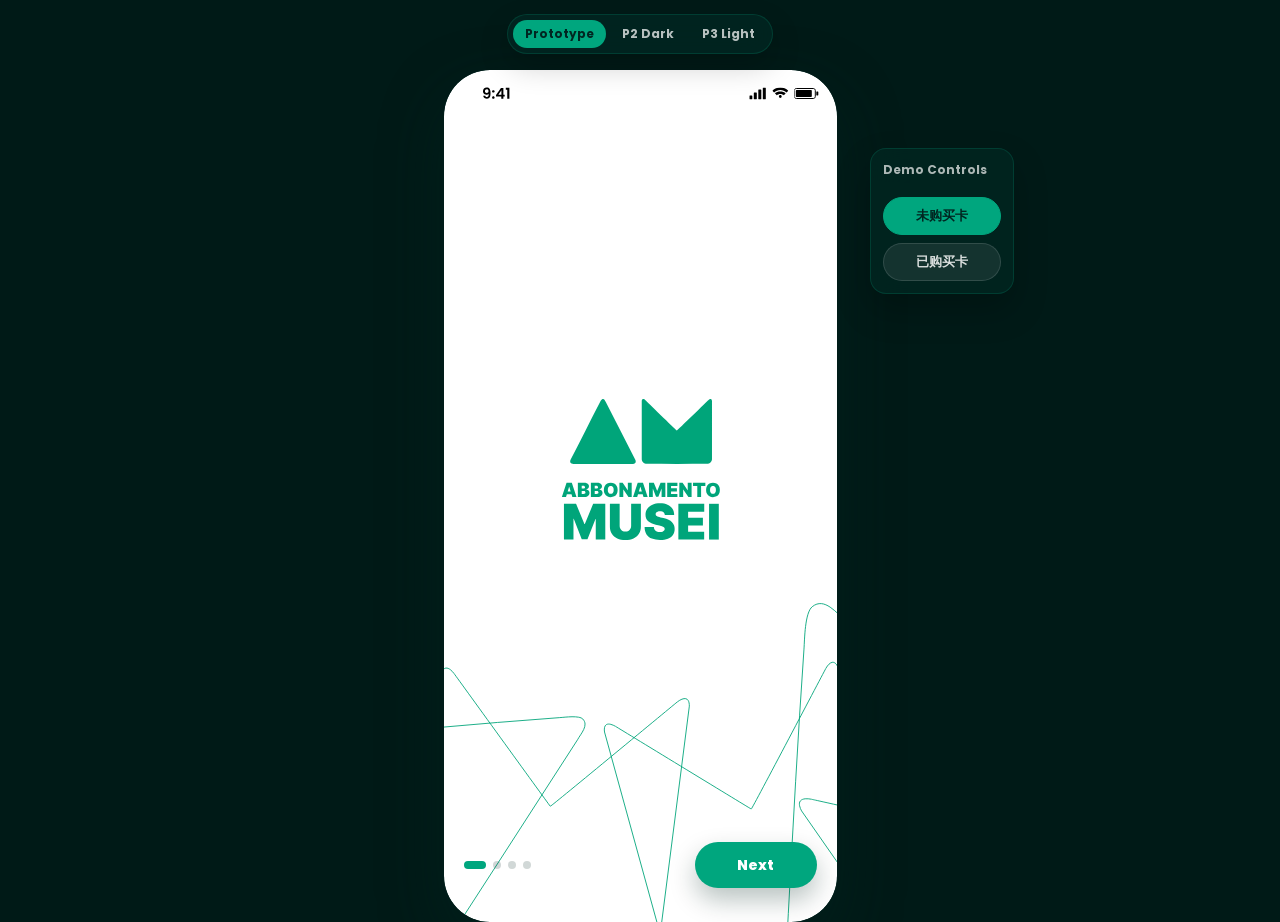
==== commit bc41a806: "Align Discover section cards" ====
--- a/index.html
+++ b/index.html
@@ -7,7 +7,7 @@
   <link rel="preconnect" href="https://fonts.googleapis.com" />
   <link rel="preconnect" href="https://fonts.gstatic.com" crossorigin />
   <link href="https://fonts.googleapis.com/css2?family=Poppins:wght@400;500;600;700;800&display=swap" rel="stylesheet" />
-  <link rel="stylesheet" href="styles.css?v=20260620-solid-nav" />
+  <link rel="stylesheet" href="styles.css?v=20260620-discover-align" />
   <link rel="stylesheet" href="page-switcher.css?v=20260618-switcher" />
 </head>
 <body class="has-page-switcher">
@@ -899,6 +899,15 @@
         </div>
       </div>
 
+      <!-- Overlay: Settings Detail -->
+      <div class="overlay" id="settingsDetailOverlay">
+        <div class="overlay-panel bottom-sheet settings-detail-sheet">
+          <div class="sheet-handle"></div>
+          <h3 class="sheet-title" id="settingsDetailTitle">Settings</h3>
+          <div class="settings-detail-body" id="settingsDetailBody"></div>
+        </div>
+      </div>
+
       <!-- Toast -->
       <div class="toast" id="toast"></div>
 
@@ -911,7 +920,7 @@
     <button type="button" class="demo-control-btn" data-demo-pass-state="owned">已购买卡</button>
   </aside>
 
-  <script src="app.js?v=20260620-home-card-images"></script>
+  <script src="app.js?v=20260620-settings-detail"></script>
 </body>
 </html>
 
--- a/styles.css
+++ b/styles.css
@@ -173,6 +173,57 @@
   color: #fff;
 }
 
+.phone[data-theme="light"] .page-subtitle,
+.phone[data-theme="light"] .pass-qr-btn-text span,
+.phone[data-theme="light"] .pass-info-text p,
+.phone[data-theme="light"] .field-label,
+.phone[data-theme="light"] .pass-holder-summary,
+.phone[data-theme="light"] .pass-holder-header .chevron,
+.phone[data-theme="light"] .cart-item-sub,
+.phone[data-theme="light"] .cart-empty,
+.phone[data-theme="light"] .explore-sort label,
+.phone[data-theme="light"] .view-toggle-btn,
+.phone[data-theme="light"] .interests-empty,
+.phone[data-theme="light"] .home-feed-card-summary,
+.phone[data-theme="light"] .home-feed-card-date,
+.phone[data-theme="light"] .home-feed-card-meta,
+.phone[data-theme="light"] .profile-card-sub,
+.phone[data-theme="light"] .profile-setting-meta,
+.phone[data-theme="light"] .info-suggestion,
+.phone[data-theme="light"] .chat-message,
+.phone[data-theme="light"] .assistant-card-meta {
+  color: rgba(0,38,33,0.64);
+}
+
+.phone[data-theme="light"] .pass-qr-btn-text strong,
+.phone[data-theme="light"] .pass-info-text strong,
+.phone[data-theme="light"] .pass-holder-header,
+.phone[data-theme="light"] .cart-item-title,
+.phone[data-theme="light"] .cart-total,
+.phone[data-theme="light"] .explore-count,
+.phone[data-theme="light"] .explore-sort select,
+.phone[data-theme="light"] .home-feed-card-title,
+.phone[data-theme="light"] .interests-section-title,
+.phone[data-theme="light"] .profile-card-name,
+.phone[data-theme="light"] .profile-setting-title,
+.phone[data-theme="light"] .info-hero-title,
+.phone[data-theme="light"] .assistant-card-title {
+  color: var(--text-dark);
+}
+
+.phone[data-theme="light"] .pass-holder,
+.phone[data-theme="light"] .pass-info-banner,
+.phone[data-theme="light"] .explore-sort select,
+.phone[data-theme="light"] .explore-view-toggle,
+.phone[data-theme="light"] .cart-delete {
+  background: rgba(255,255,255,0.9);
+}
+
+.phone[data-theme="light"] .home-feed-card:not(.home-feed-card--has-image) .home-feed-card-badge {
+  background: rgba(0,166,126,0.12);
+  color: var(--green-primary);
+}
+
 html, body {
   height: 100%;
   background: #001a17;
@@ -2313,15 +2364,18 @@
   flex-direction: column;
   gap: 14px;
   padding-bottom: 8px;
+  width: 100%;
 }
 
 .explore-discover-title {
   padding: 0;
   margin: 4px 0 0;
+  width: 100%;
 }
 
 .explore-discover-feed {
-  padding: 0;
+  padding-left: 0;
+  padding-right: 0;
 }
 
 .explore-chip {
@@ -2619,7 +2673,9 @@
 }
 
 .explore-content .explore-discover-feed {
-  padding: 0;
+  padding-left: 0;
+  padding-right: 0;
+  width: 100%;
 }
 
 .home-feed-empty {
@@ -3432,8 +3488,8 @@
 }
 
 .detail-card-status.is-not-included {
-  background: #ffe8c7;
-  color: #b86900;
+  background: #ffe6dc;
+  color: #d64a1f;
 }
 
 .detail-badges {
@@ -4356,6 +4412,11 @@
   transform: translateX(-50%) translateY(0);
 }
 
+.toast.is-error {
+  background: #d64a1f;
+  color: #fff;
+}
+
 /* Profile */
 #screen-profile {
   background: #fff;
@@ -4897,6 +4958,51 @@
 
 .settings-choice-option.is-selected .settings-choice-option-mark {
   opacity: 1;
+}
+
+.settings-detail-sheet {
+  padding-bottom: 30px;
+}
+
+.settings-detail-body {
+  display: flex;
+  flex-direction: column;
+  gap: 14px;
+  color: rgba(0,38,33,0.68);
+  font-size: 13px;
+  line-height: 1.55;
+}
+
+.settings-detail-body > p {
+  margin: 0;
+}
+
+.settings-detail-group {
+  padding: 14px 16px;
+  border: 1px solid rgba(0,38,33,0.1);
+  border-radius: 14px;
+  background: rgba(255,255,255,0.88);
+}
+
+.settings-detail-group h4 {
+  margin: 0 0 6px;
+  color: var(--text-dark);
+  font-size: 14px;
+  font-weight: 700;
+}
+
+.settings-detail-group p {
+  margin: 0;
+}
+
+.settings-detail-warning {
+  border-color: rgba(214,74,31,0.24);
+  background: #ffe6dc;
+  color: #b63d18;
+}
+
+.settings-detail-warning h4 {
+  color: #d64a1f;
 }
 
 .profile-setting-row svg {
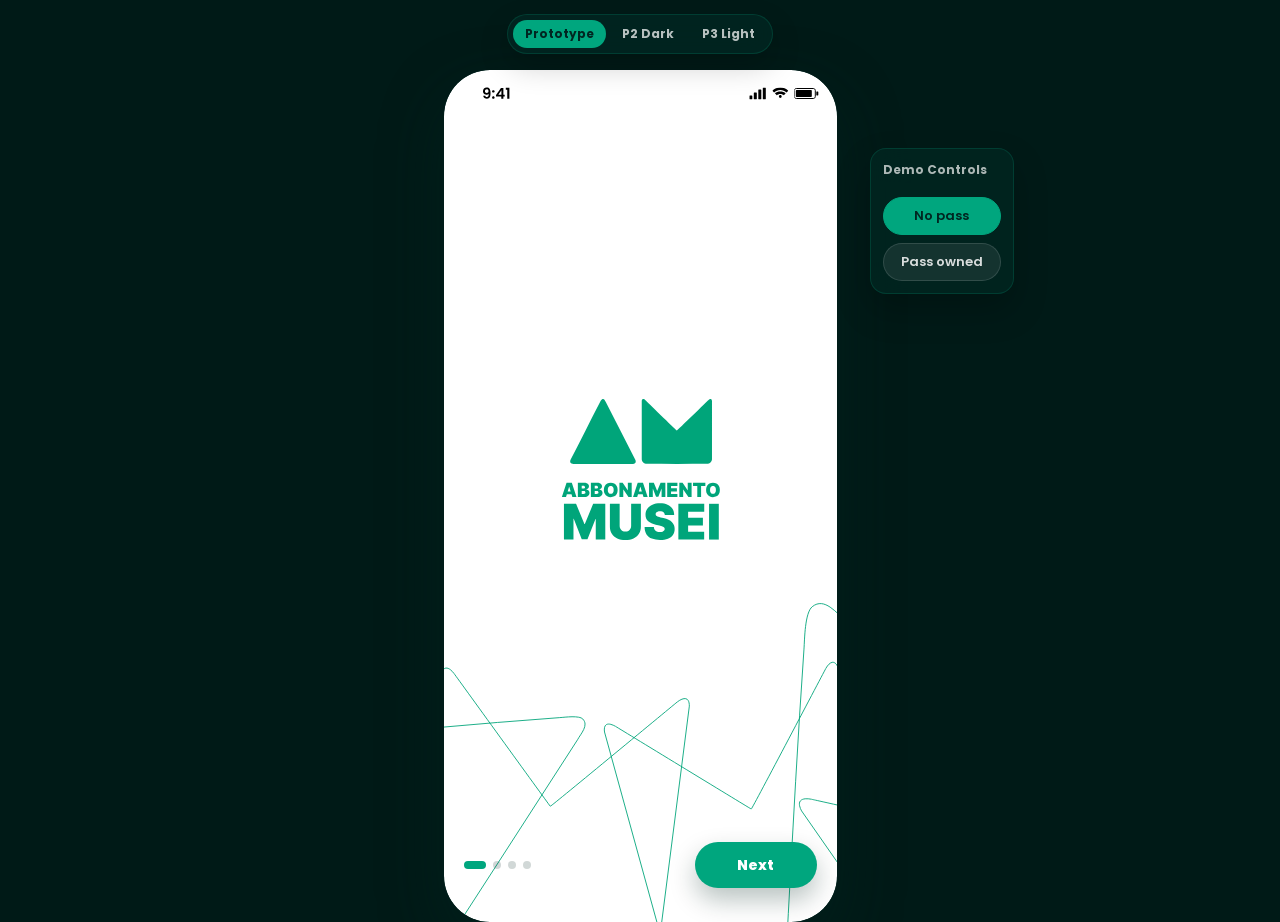
==== commit d0c09034: "Fix English labels showcase states and solid nav button" ====
--- a/index.html
+++ b/index.html
@@ -7,7 +7,7 @@
   <link rel="preconnect" href="https://fonts.googleapis.com" />
   <link rel="preconnect" href="https://fonts.gstatic.com" crossorigin />
   <link href="https://fonts.googleapis.com/css2?family=Poppins:wght@400;500;600;700;800&display=swap" rel="stylesheet" />
-  <link rel="stylesheet" href="styles.css?v=20260620-discover-align" />
+  <link rel="stylesheet" href="styles.css?v=20260621-english-showcase-nav" />
   <link rel="stylesheet" href="page-switcher.css?v=20260618-switcher" />
 </head>
 <body class="has-page-switcher">
@@ -17,9 +17,9 @@
     }
   </script>
   <nav class="page-switcher" aria-label="Page switcher">
-    <a class="is-active" href="index.html?v=page-switcher">Prototype</a>
-    <a href="p2.html?v=p2-p3-switcher">P2 Dark</a>
-    <a href="p3.html?v=p2-p3-switcher">P3 Light</a>
+    <a class="is-active" href="index.html?v=english-showcase-nav">Prototype</a>
+    <a href="p2.html?v=split-states">P2 Dark</a>
+    <a href="p3.html?v=split-states">P3 Light</a>
   </nav>
   <div class="device-frame">
     <div class="phone" id="app">
@@ -406,7 +406,7 @@
               <button type="button" class="profile-setting-row profile-setting-row--static" id="profileVersionBtn">
                 <div class="profile-setting-text">
                   <strong>Version information</strong>
-                  <span>Versione app 2.7.17</span>
+                  <span>App version 2.7.17</span>
                 </div>
                 <svg width="18" height="14" viewBox="0 0 18 14"><path d="M1 7h14M10 1l6 6-6 6" stroke="currentColor" stroke-width="1.8" fill="none" stroke-linecap="round" stroke-linejoin="round"/></svg>
               </button>
@@ -916,11 +916,11 @@
 
   <aside class="demo-control-panel" aria-label="Demo controls">
     <p class="demo-control-title">Demo Controls</p>
-    <button type="button" class="demo-control-btn is-active" data-demo-pass-state="empty">未购买卡</button>
-    <button type="button" class="demo-control-btn" data-demo-pass-state="owned">已购买卡</button>
+    <button type="button" class="demo-control-btn is-active" data-demo-pass-state="empty">No pass</button>
+    <button type="button" class="demo-control-btn" data-demo-pass-state="owned">Pass owned</button>
   </aside>
 
-  <script src="app.js?v=20260620-settings-detail"></script>
+  <script src="app.js?v=20260621-english-showcase-nav"></script>
 </body>
 </html>
 
--- a/styles.css
+++ b/styles.css
@@ -4057,11 +4057,7 @@
   height: 70px;
   border-radius: 50%;
   background: #00A67E;
-  box-shadow:
-    inset 0 1px 0 rgba(255,255,255,0.38),
-    inset 0 -12px 18px rgba(0,38,33,0.16),
-    inset 10px 10px 22px rgba(255,255,255,0.08),
-    0 16px 28px rgba(0,0,0,0.26);
+  box-shadow: 0 16px 28px rgba(0,0,0,0.26);
 }
 
 .bottom-nav-glass img {
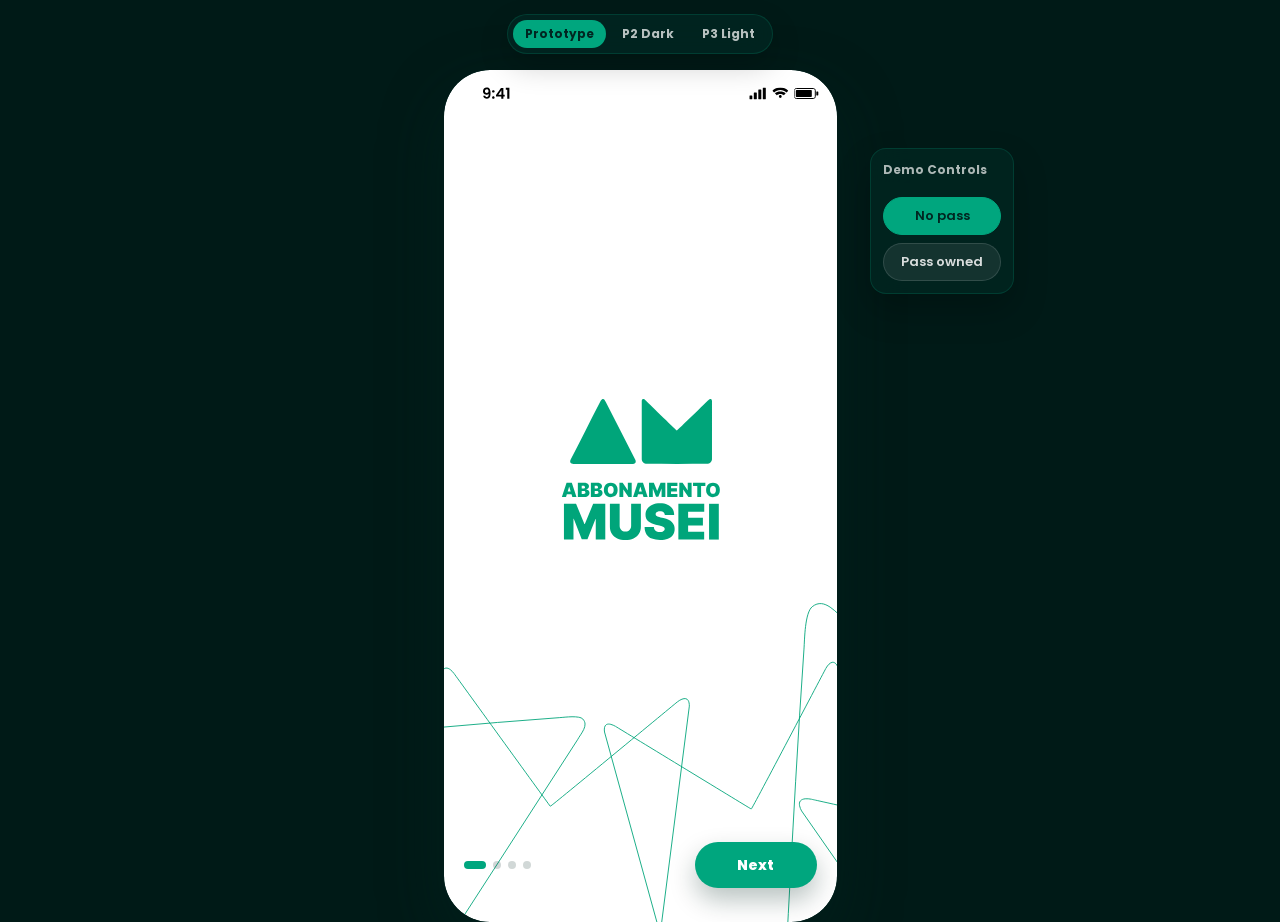
==== commit c1c44962: "Replace pass cards with SVG assets" ====
--- a/index.html
+++ b/index.html
@@ -7,7 +7,7 @@
   <link rel="preconnect" href="https://fonts.googleapis.com" />
   <link rel="preconnect" href="https://fonts.gstatic.com" crossorigin />
   <link href="https://fonts.googleapis.com/css2?family=Poppins:wght@400;500;600;700;800&display=swap" rel="stylesheet" />
-  <link rel="stylesheet" href="styles.css?v=20260621-english-showcase-nav" />
+  <link rel="stylesheet" href="styles.css?v=20260621-pass-svg-cards" />
   <link rel="stylesheet" href="page-switcher.css?v=20260618-switcher" />
 </head>
 <body class="has-page-switcher">
@@ -573,14 +573,14 @@
             <p class="page-desc">Select the museum pass that suits your travel and interests.</p>
 
             <div class="pass-cards">
-              <button class="pass-card pass-card--piemonte" data-region="piemonte" data-name="PIEMONTE" data-card="Assets/Card1.png" type="button">
-                <img src="Assets/Card1.png" alt="Abbonamento Musei Piemonte" />
-              </button>
-              <button class="pass-card pass-card--lombardia" data-region="lombardia" data-name="LOMBARDIA" data-card="Assets/Card2.png" type="button">
-                <img src="Assets/Card2.png" alt="Abbonamento Musei Lombardia" />
-              </button>
-              <button class="pass-card pass-card--both selected" data-region="both" data-name="PIEMONTE &amp; LOMBARDIA" data-card="Assets/Card3.png" type="button">
-                <img src="Assets/Card3.png" alt="Abbonamento Musei Piemonte &amp; Lombardia" />
+              <button class="pass-card pass-card--piemonte" data-region="piemonte" data-name="PIEMONTE" data-card="Assets/pass-piemonte.svg" type="button">
+                <img src="Assets/pass-piemonte.svg" alt="Abbonamento Musei Piemonte" />
+              </button>
+              <button class="pass-card pass-card--lombardia" data-region="lombardia" data-name="LOMBARDIA" data-card="Assets/pass-lombardia.svg" type="button">
+                <img src="Assets/pass-lombardia.svg" alt="Abbonamento Musei Lombardia" />
+              </button>
+              <button class="pass-card pass-card--both selected" data-region="both" data-name="PIEMONTE &amp; LOMBARDIA" data-card="Assets/pass-piemonte-lombardia.svg" type="button">
+                <img src="Assets/pass-piemonte-lombardia.svg" alt="Abbonamento Musei Piemonte &amp; Lombardia" />
               </button>
             </div>
 
@@ -611,7 +611,7 @@
 
             <div class="pass-detail-pricing">
               <article class="pass-price-card">
-                <img src="Assets/Card1.png" alt="Piemonte card" />
+                <img src="Assets/pass-piemonte.svg" alt="Piemonte card" />
                 <div class="pass-rate-row">
                   <div><strong>Junior</strong><span>Up to 14y</span><b>€20</b></div>
                   <div><strong>Young</strong><span>15–26y</span><b>€32</b></div>
@@ -621,7 +621,7 @@
               </article>
 
               <article class="pass-price-card">
-                <img src="Assets/Card2.png" alt="Lombardia card" />
+                <img src="Assets/pass-lombardia.svg" alt="Lombardia card" />
                 <div class="pass-rate-row">
                   <div><strong>Junior</strong><span>Up to 14y</span><b>€20</b></div>
                   <div><strong>Young</strong><span>15–26y</span><b>€30</b></div>
@@ -631,7 +631,7 @@
               </article>
 
               <article class="pass-price-card">
-                <img src="Assets/Card3.png" alt="Piemonte and Lombardia card" />
+                <img src="Assets/pass-piemonte-lombardia.svg" alt="Piemonte and Lombardia card" />
                 <div class="pass-rate-row">
                   <div><strong>Junior</strong><span>Up to 14y</span><b>€40</b></div>
                   <div><strong>Young</strong><span>15–26y</span><b>€62</b></div>
@@ -684,7 +684,7 @@
             <h1 class="page-title">Your selection</h1>
 
             <div class="hero-pass-card" id="heroPassCard">
-              <img id="heroPassCardImg" src="Assets/Card3.png" alt="Abbonamento Musei Piemonte &amp; Lombardia" />
+              <img id="heroPassCardImg" src="Assets/pass-piemonte-lombardia.svg" alt="Abbonamento Musei Piemonte &amp; Lombardia" />
             </div>
 
             <div class="form-section">
@@ -920,7 +920,7 @@
     <button type="button" class="demo-control-btn" data-demo-pass-state="owned">Pass owned</button>
   </aside>
 
-  <script src="app.js?v=20260621-english-showcase-nav"></script>
+  <script src="app.js?v=20260621-pass-svg-cards"></script>
 </body>
 </html>
 
--- a/styles.css
+++ b/styles.css
@@ -4060,6 +4060,10 @@
   box-shadow: 0 16px 28px rgba(0,0,0,0.26);
 }
 
+.bottom-nav[data-active-nav="pass"] .bottom-nav-glass::after {
+  background: #00BF92;
+}
+
 .bottom-nav-glass img {
   position: relative;
   z-index: 2;
@@ -4091,6 +4095,10 @@
 .bottom-nav[data-active-nav="prizes"] .nav-active-icon--prizes,
 .bottom-nav[data-active-nav="profile"] .nav-active-icon--profile {
   opacity: 1;
+}
+
+.bottom-nav[data-active-nav="pass"] .nav-active-icon--pass {
+  fill: #C8FFF0;
 }
 
 .bottom-nav-items {
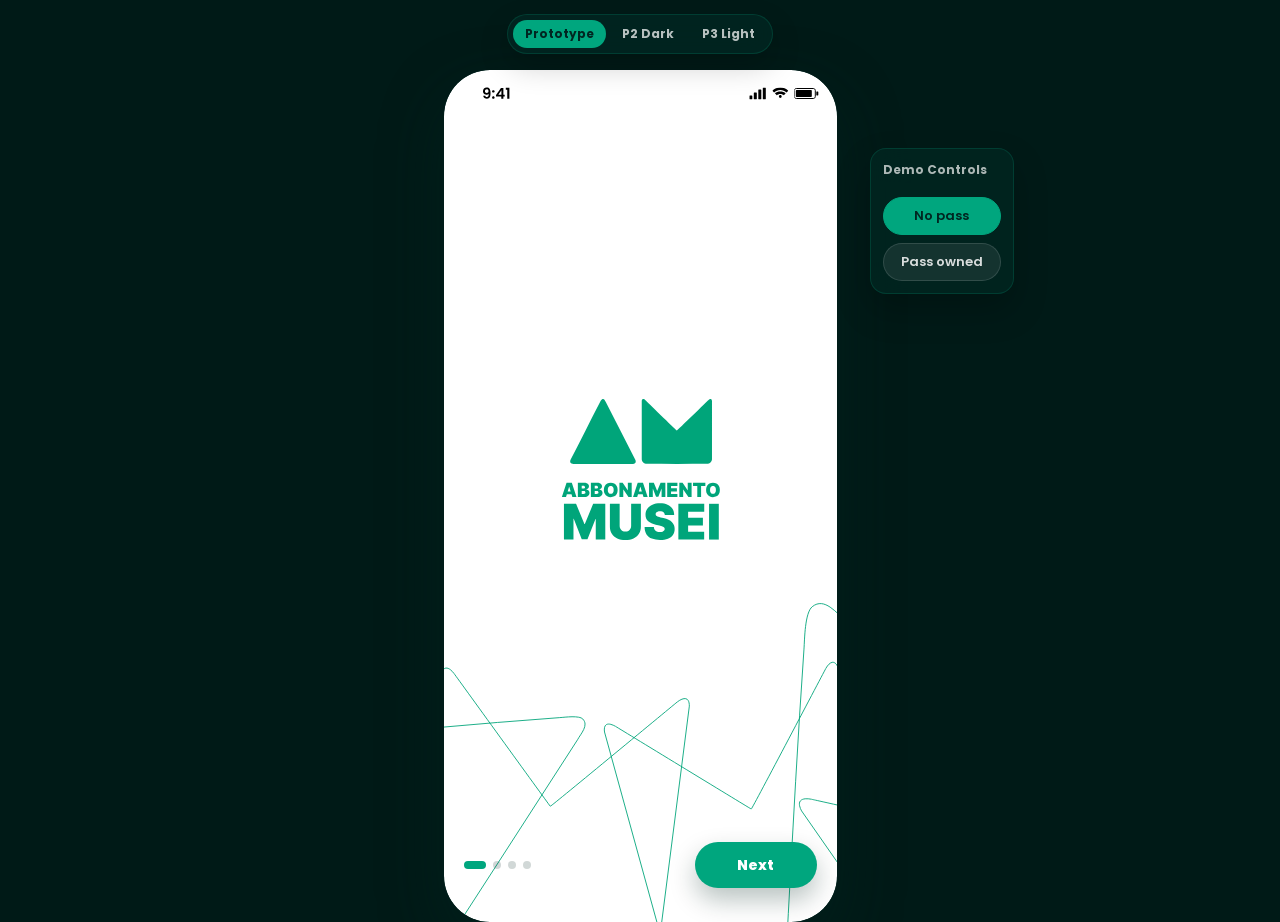
==== commit e7e32e20: "Add QR wallet detail page" ====
--- a/index.html
+++ b/index.html
@@ -7,7 +7,7 @@
   <link rel="preconnect" href="https://fonts.googleapis.com" />
   <link rel="preconnect" href="https://fonts.gstatic.com" crossorigin />
   <link href="https://fonts.googleapis.com/css2?family=Poppins:wght@400;500;600;700;800&display=swap" rel="stylesheet" />
-  <link rel="stylesheet" href="styles.css?v=20260621-pass-svg-cards" />
+  <link rel="stylesheet" href="styles.css?v=20260621-qr-wallet-page" />
   <link rel="stylesheet" href="page-switcher.css?v=20260618-switcher" />
 </head>
 <body class="has-page-switcher">
@@ -154,6 +154,32 @@
               <div class="prizes-list pass-prizes-list" id="prizesList"></div>
             </section>
 
+          </div>
+        </section>
+
+        <!-- Screen: QR Code / Wallet Card -->
+        <section class="screen" id="screen-pass-qr" data-screen="pass-qr">
+          <div class="screen-content pass-qr-content">
+            <button class="back-btn" data-back="pass" aria-label="Back">
+              <svg width="10" height="18" viewBox="0 0 10 18"><path d="M9 1L1 9l8 8" stroke="currentColor" stroke-width="2" fill="none" stroke-linecap="round" stroke-linejoin="round"/></svg>
+            </button>
+            <h1 class="page-title">Show your QR code</h1>
+            <p class="page-desc">Tap the card to view the back side and entry details.</p>
+
+            <button class="qr-card-viewer" id="qrCardViewer" type="button" aria-label="Flip card" aria-pressed="false">
+              <div class="qr-card-face qr-card-face--front">
+                <img src="Assets/pass-lombardia.svg" alt="Abbonamento Musei Lombardia" />
+              </div>
+              <div class="qr-card-face qr-card-face--back" id="qrCardBack"></div>
+            </button>
+
+            <button class="apple-wallet-btn" id="appleWalletBtn" type="button">
+              <span class="apple-wallet-icon" aria-hidden="true">
+                <svg width="18" height="22" viewBox="0 0 18 22"><path d="M13.6 0c.1 1.4-.5 2.8-1.4 3.8-.9 1-2.4 1.7-3.8 1.6-.2-1.4.5-2.8 1.3-3.7C10.7.7 12.2.1 13.6 0z" fill="currentColor"/><path d="M17.4 16.1c-.5 1.2-.8 1.7-1.5 2.8-1 1.5-2.4 3.1-4.1 3.1-1.5 0-1.9-1-3.9-1s-2.5 1-3.9 1c-1.7 0-3-1.5-4-3C-2.1 15.6-1.3 9.6 2 7.7c1.2-.7 2.6-.8 3.8-.5.9.2 1.7.7 2.3.7.6 0 1.6-.8 2.8-.8 1 0 3 .3 4.4 2.3-3.8 2.1-3.2 7.2.1 6.7z" fill="currentColor"/></svg>
+              </span>
+              <span id="appleWalletText">Add to Apple Wallet</span>
+            </button>
+            <p class="wallet-progress" id="walletProgress" aria-live="polite"></p>
           </div>
         </section>
 
@@ -920,7 +946,7 @@
     <button type="button" class="demo-control-btn" data-demo-pass-state="owned">Pass owned</button>
   </aside>
 
-  <script src="app.js?v=20260621-pass-svg-cards"></script>
+  <script src="app.js?v=20260621-qr-wallet-page"></script>
 </body>
 </html>
 
--- a/styles.css
+++ b/styles.css
@@ -224,6 +224,15 @@
   color: var(--green-primary);
 }
 
+.phone[data-theme="light"] .pass-qr-content {
+  background: linear-gradient(180deg, rgba(0,166,126,0.16) 0%, #fff 42%);
+  color: var(--text-dark);
+}
+
+.phone[data-theme="light"] .wallet-progress {
+  color: rgba(0,38,33,0.62);
+}
+
 html, body {
   height: 100%;
   background: #001a17;
@@ -1366,6 +1375,168 @@
 }
 
 .pass-qr-chevron { color: rgba(255,255,255,0.4); flex-shrink: 0; }
+
+/* QR Card Detail */
+.pass-qr-content {
+  padding: 76px 20px calc(var(--ios-bottom-safe) + 20px);
+  background: var(--bg);
+  color: var(--text);
+}
+
+.qr-card-viewer {
+  width: 100%;
+  min-height: 220px;
+  margin: 22px 0 18px;
+  padding: 0;
+  border: 0;
+  background: transparent;
+  perspective: 1000px;
+  cursor: pointer;
+  position: relative;
+  font-family: var(--font);
+}
+
+.qr-card-face {
+  width: 100%;
+  min-height: 220px;
+  border-radius: 24px;
+  backface-visibility: hidden;
+  -webkit-backface-visibility: hidden;
+  transition: transform 0.45s ease;
+  box-shadow: 0 18px 34px rgba(0,0,0,0.2);
+}
+
+.qr-card-face--front {
+  display: grid;
+  place-items: center;
+  background: transparent;
+}
+
+.qr-card-face--front img {
+  width: 100%;
+  display: block;
+  border-radius: 24px;
+}
+
+.qr-card-face--back {
+  position: absolute;
+  inset: 0;
+  transform: rotateY(180deg);
+  padding: 18px;
+  background: var(--surface);
+  color: var(--text-dark);
+  display: flex;
+  flex-direction: column;
+  gap: 14px;
+}
+
+.qr-card-viewer.is-flipped .qr-card-face--front { transform: rotateY(180deg); }
+.qr-card-viewer.is-flipped .qr-card-face--back { transform: rotateY(360deg); }
+
+.qr-back-header {
+  display: flex;
+  justify-content: space-between;
+  gap: 14px;
+  align-items: flex-start;
+}
+
+.qr-back-header p {
+  margin: 0 0 3px;
+  color: var(--green-muted);
+  font-size: 11px;
+  font-weight: 700;
+  letter-spacing: 0.7px;
+  text-transform: uppercase;
+}
+
+.qr-back-header strong {
+  color: var(--text-dark);
+  font-size: 18px;
+  line-height: 1.2;
+}
+
+.qr-back-header img {
+  width: 42px;
+  height: auto;
+  filter: brightness(0) saturate(100%);
+}
+
+.qr-back-code {
+  width: 112px;
+  height: 112px;
+  margin: 0 auto;
+  padding: 12px;
+  border-radius: 18px;
+  background: var(--green-light);
+  display: grid;
+  grid-template-columns: repeat(5, 1fr);
+  grid-template-rows: repeat(5, 1fr);
+  gap: 4px;
+}
+
+.qr-back-code span {
+  border-radius: 2px;
+  background: var(--text-dark);
+}
+
+.qr-back-code span.accent { background: var(--green-primary); }
+
+.qr-back-meta {
+  display: grid;
+  grid-template-columns: repeat(3, minmax(0, 1fr));
+  gap: 8px;
+  padding-top: 12px;
+  border-top: 1px solid var(--green-light);
+  margin-top: auto;
+}
+
+.qr-back-meta span {
+  display: block;
+  color: var(--green-muted);
+  font-size: 9px;
+  text-transform: uppercase;
+  letter-spacing: 0.4px;
+  margin-bottom: 3px;
+}
+
+.qr-back-meta strong {
+  display: block;
+  color: var(--text-dark);
+  font-size: 12px;
+  line-height: 1.25;
+}
+
+.apple-wallet-btn {
+  width: 100%;
+  min-height: 54px;
+  border: 0;
+  border-radius: var(--radius-pill);
+  background: #000;
+  color: #fff;
+  display: flex;
+  align-items: center;
+  justify-content: center;
+  gap: 10px;
+  font-family: var(--font);
+  font-size: 15px;
+  font-weight: 700;
+  cursor: pointer;
+  box-shadow: 0 12px 28px rgba(0,0,0,0.22);
+}
+
+.apple-wallet-icon {
+  display: inline-flex;
+  color: #fff;
+}
+
+.wallet-progress {
+  min-height: 22px;
+  margin-top: 12px;
+  color: rgba(255,255,255,0.62);
+  font-size: 12px;
+  text-align: center;
+  line-height: 1.4;
+}
 
 /* Favorites */
 .pass-fav-section {
